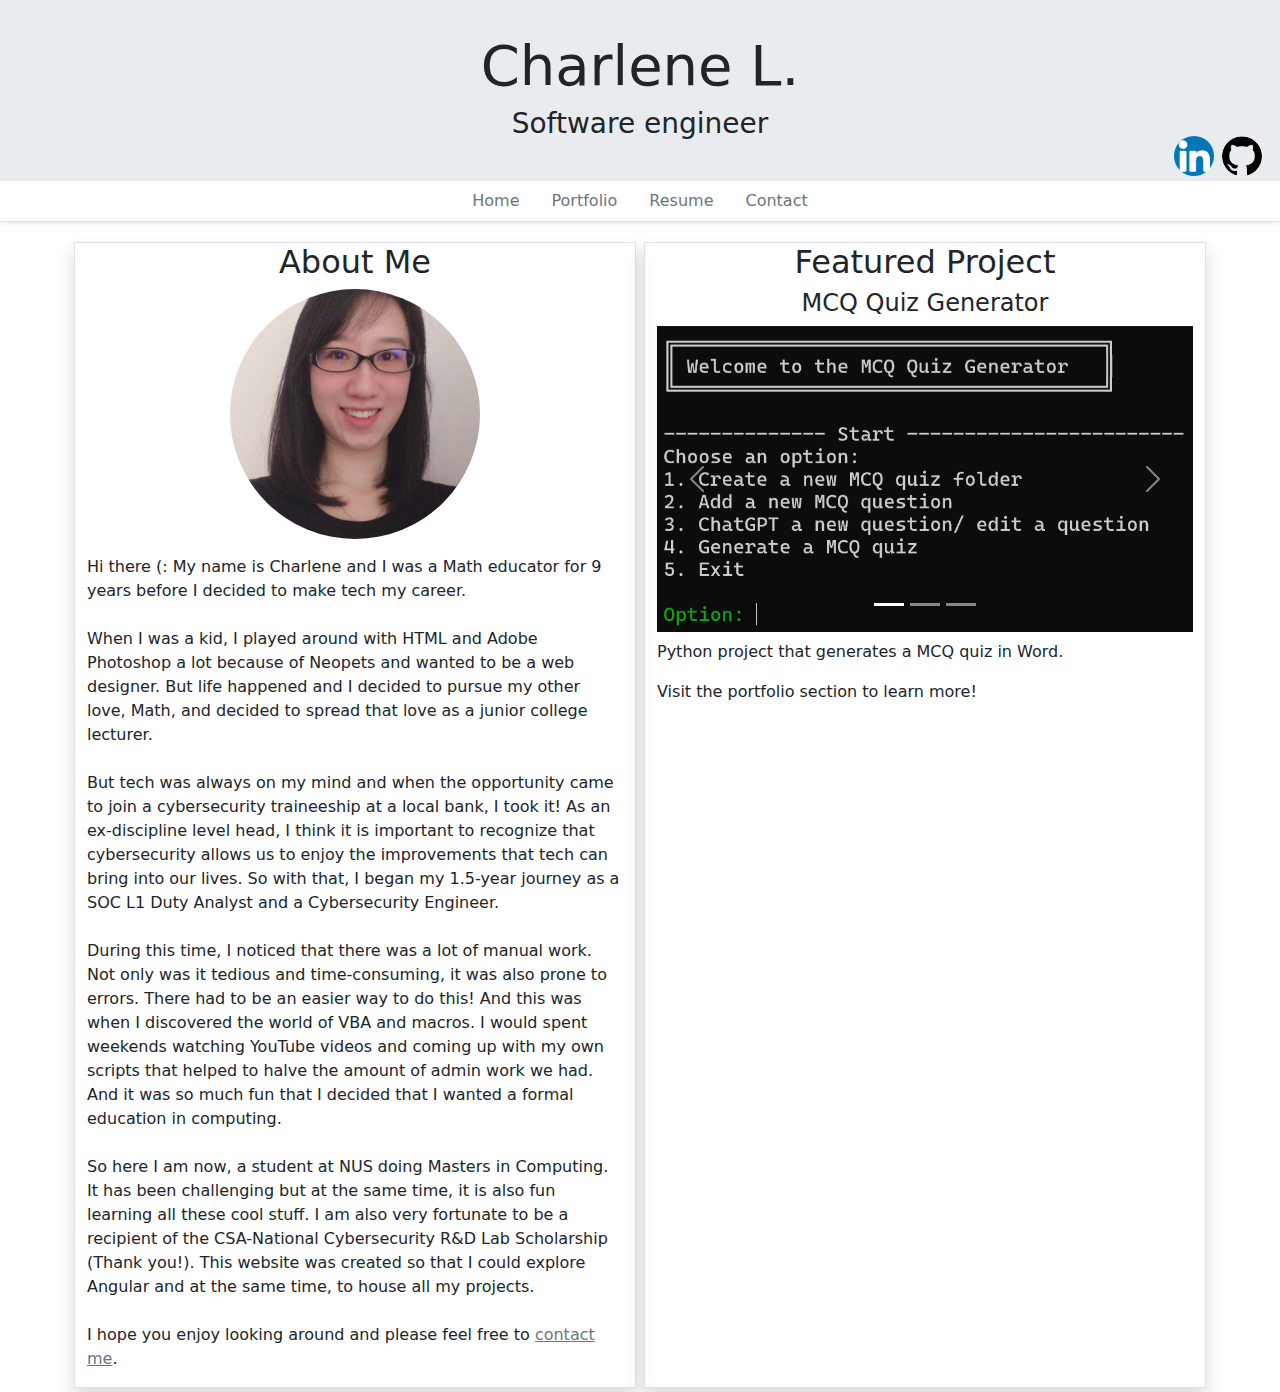
==== index.html @ 38a82f5d "Initial commit." ====
<!doctype html>
<html lang="en">
<head>
  <meta charset="utf-8">
  <title>AngularPortfolioWebsite2</title>
  <base href="/">
  <meta name="viewport" content="width=device-width, initial-scale=1">
  <link rel="icon" type="image/x-icon" href="favicon.ico">
<link rel="stylesheet" href="styles-TVQGSK22.css"></head>
<body>
  <app-root></app-root>
<script src="polyfills-SCHOHYNV.js" type="module"></script><script src="main-KA57K7JX.js" type="module"></script></body>
</html>
---- styles-TVQGSK22.css ----
@charset "UTF-8";.bs-datepicker{display:flex;align-items:stretch;flex-flow:row wrap;background:#fff;box-shadow:0 0 10px #aaa;position:relative;z-index:1}.bs-datepicker:after{clear:both;content:"";display:block}.bs-datepicker bs-day-picker{float:left}.bs-datepicker button:hover,.bs-datepicker button:focus,.bs-datepicker button:active,.bs-datepicker input:hover,.bs-datepicker input:focus,.bs-datepicker input:active,.bs-datepicker-btns button:hover,.bs-datepicker-btns button:focus,.bs-datepicker-btns button:active,.bs-datepicker-predefined-btns button:active,.bs-datepicker-predefined-btns button:focus{outline:none}.bs-datepicker-head{min-width:270px;height:50px;padding:10px;border-radius:3px 3px 0 0;text-align:justify}.bs-datepicker-head:after{content:"";display:inline-block;vertical-align:top;width:100%}.bs-datepicker-head button{display:inline-block;vertical-align:top;padding:0;height:30px;line-height:30px;border:0;background:transparent;text-align:center;cursor:pointer;color:#fff;transition:.3s}.bs-datepicker-head button[disabled],.bs-datepicker-head button[disabled]:hover,.bs-datepicker-head button[disabled]:active{background:#dddddd4d;color:#f5f5f5;cursor:not-allowed}.bs-datepicker-head button.previous span{transform:translate(-1px,-1px)}.bs-datepicker-head button.next span{transform:translate(1px,-1px)}.bs-datepicker-head button.next,.bs-datepicker-head button.previous{border-radius:50%;width:30px;height:30px}.bs-datepicker-head button.next span,.bs-datepicker-head button.previous span{font-size:28px;line-height:1;display:inline-block;position:relative;height:100%;width:100%;border-radius:50%}.bs-datepicker-head button.current{border-radius:15px;max-width:155px;padding:0 13px}.bs-datepicker-head button:hover{background-color:#0000001a}.bs-datepicker-head button:active{background-color:#0003}.bs-datepicker-body{padding:10px;border-radius:0 0 3px 3px;min-height:232px;min-width:278px;border:1px solid #e9edf0}.bs-datepicker-body .days.weeks{position:relative;z-index:1}.bs-datepicker-body table{width:100%;border-collapse:separate;border-spacing:0}.bs-datepicker-body table th{font-size:13px;color:#9aaec1;font-weight:400;text-align:center}.bs-datepicker-body table td{color:#54708b;text-align:center;position:relative;padding:0}.bs-datepicker-body table td span{display:block;margin:0 auto;font-size:13px;border-radius:50%;-moz-user-select:none;-webkit-user-select:none;-ms-user-select:none}.bs-datepicker-body table td:not(.disabled):not(.week) span:not(.disabled):not(.is-other-month){cursor:pointer}.bs-datepicker-body table td.is-highlighted:not(.disabled):not(.selected) span,.bs-datepicker-body table td span.is-highlighted:not(.disabled):not(.selected){background-color:#e9edf0;transition:0s}.bs-datepicker-body table td.is-active-other-month:not(.disabled):not(.selected) span,.bs-datepicker-body table td span.is-active-other-month:not(.disabled):not(.selected){background-color:#e9edf0;transition:0s;cursor:pointer}.bs-datepicker-body table td span.disabled,.bs-datepicker-body table td.disabled span{color:#9aaec1}.bs-datepicker-body table td span.selected,.bs-datepicker-body table td.selected span{color:#fff}.bs-datepicker-body table td span.selected.disabled,.bs-datepicker-body table td.selected.disabled span{opacity:.3}.bs-datepicker-body table td span.is-other-month,.bs-datepicker-body table td.is-other-month span{color:#00000040}.bs-datepicker-body table td.active{position:relative}.bs-datepicker-body table td.active.select-start:before{left:35%}.bs-datepicker-body table td.active.select-end:before{left:-85%}.bs-datepicker-body table td span.active.select-start:after,.bs-datepicker-body table td span.active.select-end:after,.bs-datepicker-body table td.active.select-start span:after,.bs-datepicker-body table td.active.select-end span:after{content:"";display:block;position:absolute;z-index:-1;width:100%;height:100%;transition:.3s;top:0;border-radius:50%}.bs-datepicker-body table td:before,.bs-datepicker-body table td span:before{content:"";display:block;position:absolute;z-index:-1;inset:6px -2px 6px -3px;box-sizing:content-box;background:transparent}.bs-datepicker-body table td.active.select-start+td.active:before{left:-20%}.bs-datepicker-body table td:last-child.active:before{border-radius:0 3px 3px 0;width:125%;left:-25%}.bs-datepicker-body table td span[class*=select-],.bs-datepicker-body table td[class*=select-] span{border-radius:50%;color:#fff}.bs-datepicker-body table.days td.active:not(.select-start):not(.disabled):before,.bs-datepicker-body table.days td.in-range:not(.select-start):not(.disabled):before,.bs-datepicker-body table.days span.active:not(.select-start):not(.disabled):before,.bs-datepicker-body table.days span.in-range:not(.select-start):not(.disabled):before{background:#e9edf0}.bs-datepicker-body table.days span{width:32px;height:32px;line-height:32px}.bs-datepicker-body table.days span.select-start{z-index:2}.bs-datepicker-body table.days span.is-highlighted.in-range:before{right:3px;left:0}.bs-datepicker-body table.days span.in-range.select-end:before{right:4px;left:0}.bs-datepicker-body table.days td.select-start+td.select-end:before,.bs-datepicker-body table.days td.select-start+td.is-highlighted:before,.bs-datepicker-body table.days td.active+td.is-highlighted:before,.bs-datepicker-body table.days td.active+td.select-end:before,.bs-datepicker-body table.days td.in-range+td.is-highlighted:before,.bs-datepicker-body table.days td.in-range+td.select-end:before{background:#e9edf0;width:100%}.bs-datepicker-body table.weeks tr td:nth-child(2).active:before{border-radius:3px 0 0 3px;left:0;width:100%}.bs-datepicker-body table:not(.weeks) tr td:first-child:before{border-radius:3px 0 0 3px}.bs-datepicker-body table.years td span{width:46px;height:46px;line-height:45px;margin:0 auto}.bs-datepicker-body table.years tr:not(:last-child) td span{margin-bottom:8px}.bs-datepicker-body table.months td{height:52px}.bs-datepicker-body table.months td span{padding:6px;border-radius:15px}.bs-datepicker .current-timedate{color:#54708b;font-size:15px;text-align:center;height:30px;line-height:30px;border-radius:20px;border:1px solid #e9edf0;margin-bottom:10px;cursor:pointer;text-transform:uppercase;-moz-user-select:none;-webkit-user-select:none;-ms-user-select:none}.bs-datepicker .current-timedate span:not(:empty):before{content:"";width:15px;height:16px;display:inline-block;margin-right:4px;vertical-align:text-bottom;background:url([data-uri])}.bs-datepicker-multiple{border-radius:4px 0 0 4px}.bs-datepicker-multiple+.bs-datepicker-multiple{margin-left:10px}.bs-datepicker-multiple .bs-datepicker{box-shadow:none;position:relative}.bs-datepicker-multiple .bs-datepicker:not(:last-child){padding-right:10px}.bs-datepicker-multiple .bs-datepicker+.bs-datepicker:after{content:"";display:block;width:14px;height:10px;background:url([data-uri]);position:absolute;top:25px;left:-8px}.bs-datepicker-multiple .bs-datepicker .left{float:left}.bs-datepicker-multiple .bs-datepicker .right{float:right}.bs-datepicker-container{padding:15px}.bs-datepicker .bs-media-container{display:flex}@media (max-width: 768px){.bs-datepicker .bs-media-container{flex-direction:column}}.bs-datepicker .bs-timepicker-in-datepicker-container{display:flex;justify-content:space-around}.bs-datepicker-custom-range{padding:15px;background:#eee}.bs-datepicker-predefined-btns button{width:100%;display:block;height:30px;background-color:#9aaec1;border-radius:4px;color:#fff;border:0;margin-bottom:10px;padding:0 18px;text-align:left;transition:.3s}.bs-datepicker-predefined-btns button:hover{background-color:#54708b}.bs-datepicker-buttons{display:flex;flex-flow:row wrap;justify-content:flex-end;padding-top:10px;border-top:1px solid #e9edf0}.bs-datepicker-buttons .btn-default{margin-left:10px}.bs-datepicker-buttons .btn-today-wrapper{display:flex;flex-flow:row wrap}.bs-datepicker-buttons .clear-right,.bs-datepicker-buttons .today-right{flex-grow:0}.bs-datepicker-buttons .clear-left,.bs-datepicker-buttons .today-left{flex-grow:1}.bs-datepicker-buttons .clear-center,.bs-datepicker-buttons .today-center{flex-grow:.5}.bs-timepicker-container{padding:10px 0}.bs-timepicker-label{color:#54708b;margin-bottom:10px}.bs-timepicker-controls{display:inline-block;vertical-align:top;margin-right:10px}.bs-timepicker-controls button{width:20px;height:20px;border-radius:50%;border:0;background-color:#e9edf0;color:#54708b;font-size:16px;font-weight:700;vertical-align:middle;line-height:0;padding:0;transition:.3s}.bs-timepicker-controls button:hover{background-color:#d5dadd}.bs-timepicker-controls input{width:35px;height:25px;border-radius:13px;text-align:center;border:1px solid #e9edf0}.bs-timepicker .switch-time-format{text-transform:uppercase;min-width:54px;height:25px;border-radius:20px;border:1px solid #e9edf0;background:#fff;color:#54708b;font-size:13px}.bs-timepicker .switch-time-format img{vertical-align:initial;margin-left:4px}bs-datepicker-container,bs-daterangepicker-container{z-index:1080}@media (max-width: 768px){.bs-datepicker{width:min-content;justify-content:center}.bs-datepicker-multiple{display:flex}.bs-datepicker-multiple+.bs-datepicker-multiple{margin-top:10px;margin-left:0}}.theme-default .bs-datepicker-head{background-color:#777}.theme-default .btn-today-wrapper .btn-success,.theme-default .btn-clear-wrapper .btn-success{background-color:#777;border-color:#777}.theme-default .btn-today-wrapper .btn-success:not(:disabled):not(.disabled):active:focus,.theme-default .btn-clear-wrapper .btn-success:not(:disabled):not(.disabled):active:focus{box-shadow:none}.theme-default .btn-today-wrapper .btn-success:focus,.theme-default .btn-clear-wrapper .btn-success:focus{box-shadow:none}.theme-default .btn-today-wrapper .btn-success:not(:disabled):not(.disabled):active,.theme-default .btn-clear-wrapper .btn-success:not(:disabled):not(.disabled):active{background-color:#616161;border-color:#616161}.theme-default .btn-today-wrapper .btn-success:hover,.theme-default .btn-clear-wrapper .btn-success:hover{background-color:#6f6e6e;border-color:#6f6e6e}.theme-default .bs-datepicker-predefined-btns button.selected{background-color:#777}.theme-default .bs-datepicker-body table td span.selected,.theme-default .bs-datepicker-body table td.selected span,.theme-default .bs-datepicker-body table td span[class*=select-]:after,.theme-default .bs-datepicker-body table td[class*=select-] span:after{background-color:#777}.theme-default .bs-datepicker-body table td.week span{color:#777}.theme-default .bs-datepicker-body table td.active-week span:hover{cursor:pointer;background-color:#777;color:#fff;opacity:.5;transition:0s}.theme-green .bs-datepicker-head{background-color:#5cb85c}.theme-green .btn-today-wrapper .btn-success,.theme-green .btn-clear-wrapper .btn-success{background-color:#5cb85c;border-color:#5cb85c}.theme-green .btn-today-wrapper .btn-success:not(:disabled):not(.disabled):active:focus,.theme-green .btn-clear-wrapper .btn-success:not(:disabled):not(.disabled):active:focus{box-shadow:none}.theme-green .btn-today-wrapper .btn-success:focus,.theme-green .btn-clear-wrapper .btn-success:focus{box-shadow:none}.theme-green .btn-today-wrapper .btn-success:not(:disabled):not(.disabled):active,.theme-green .btn-clear-wrapper .btn-success:not(:disabled):not(.disabled):active{background-color:#1e7e34;border-color:#1e7e34}.theme-green .btn-today-wrapper .btn-success:hover,.theme-green .btn-clear-wrapper .btn-success:hover{background-color:#218838;border-color:#218838}.theme-green .bs-datepicker-predefined-btns button.selected{background-color:#5cb85c}.theme-green .bs-datepicker-body table td span.selected,.theme-green .bs-datepicker-body table td.selected span,.theme-green .bs-datepicker-body table td span[class*=select-]:after,.theme-green .bs-datepicker-body table td[class*=select-] span:after{background-color:#5cb85c}.theme-green .bs-datepicker-body table td.week span{color:#5cb85c}.theme-green .bs-datepicker-body table td.active-week span:hover{cursor:pointer;background-color:#5cb85c;color:#fff;opacity:.5;transition:0s}.theme-blue .bs-datepicker-head{background-color:#5bc0de}.theme-blue .btn-today-wrapper .btn-success,.theme-blue .btn-clear-wrapper .btn-success{background-color:#5bc0de;border-color:#5bc0de}.theme-blue .btn-today-wrapper .btn-success:not(:disabled):not(.disabled):active:focus,.theme-blue .btn-clear-wrapper .btn-success:not(:disabled):not(.disabled):active:focus{box-shadow:none}.theme-blue .btn-today-wrapper .btn-success:focus,.theme-blue .btn-clear-wrapper .btn-success:focus{box-shadow:none}.theme-blue .btn-today-wrapper .btn-success:not(:disabled):not(.disabled):active,.theme-blue .btn-clear-wrapper .btn-success:not(:disabled):not(.disabled):active{background-color:#2aa8cd;border-color:#2aa8cd}.theme-blue .btn-today-wrapper .btn-success:hover,.theme-blue .btn-clear-wrapper .btn-success:hover{background-color:#3ab3d7;border-color:#3ab3d7}.theme-blue .bs-datepicker-predefined-btns button.selected{background-color:#5bc0de}.theme-blue .bs-datepicker-body table td span.selected,.theme-blue .bs-datepicker-body table td.selected span,.theme-blue .bs-datepicker-body table td span[class*=select-]:after,.theme-blue .bs-datepicker-body table td[class*=select-] span:after{background-color:#5bc0de}.theme-blue .bs-datepicker-body table td.week span{color:#5bc0de}.theme-blue .bs-datepicker-body table td.active-week span:hover{cursor:pointer;background-color:#5bc0de;color:#fff;opacity:.5;transition:0s}.theme-dark-blue .bs-datepicker-head{background-color:#337ab7}.theme-dark-blue .btn-today-wrapper .btn-success,.theme-dark-blue .btn-clear-wrapper .btn-success{background-color:#337ab7;border-color:#337ab7}.theme-dark-blue .btn-today-wrapper .btn-success:not(:disabled):not(.disabled):active:focus,.theme-dark-blue .btn-clear-wrapper .btn-success:not(:disabled):not(.disabled):active:focus{box-shadow:none}.theme-dark-blue .btn-today-wrapper .btn-success:focus,.theme-dark-blue .btn-clear-wrapper .btn-success:focus{box-shadow:none}.theme-dark-blue .btn-today-wrapper .btn-success:not(:disabled):not(.disabled):active,.theme-dark-blue .btn-clear-wrapper .btn-success:not(:disabled):not(.disabled):active{background-color:#266498;border-color:#266498}.theme-dark-blue .btn-today-wrapper .btn-success:hover,.theme-dark-blue .btn-clear-wrapper .btn-success:hover{background-color:#2c6fa9;border-color:#2c6fa9}.theme-dark-blue .bs-datepicker-predefined-btns button.selected{background-color:#337ab7}.theme-dark-blue .bs-datepicker-body table td span.selected,.theme-dark-blue .bs-datepicker-body table td.selected span,.theme-dark-blue .bs-datepicker-body table td span[class*=select-]:after,.theme-dark-blue .bs-datepicker-body table td[class*=select-] span:after{background-color:#337ab7}.theme-dark-blue .bs-datepicker-body table td.week span{color:#337ab7}.theme-dark-blue .bs-datepicker-body table td.active-week span:hover{cursor:pointer;background-color:#337ab7;color:#fff;opacity:.5;transition:0s}.theme-red .bs-datepicker-head{background-color:#d9534f}.theme-red .btn-today-wrapper .btn-success,.theme-red .btn-clear-wrapper .btn-success{background-color:#d9534f;border-color:#d9534f}.theme-red .btn-today-wrapper .btn-success:not(:disabled):not(.disabled):active:focus,.theme-red .btn-clear-wrapper .btn-success:not(:disabled):not(.disabled):active:focus{box-shadow:none}.theme-red .btn-today-wrapper .btn-success:focus,.theme-red .btn-clear-wrapper .btn-success:focus{box-shadow:none}.theme-red .btn-today-wrapper .btn-success:not(:disabled):not(.disabled):active,.theme-red .btn-clear-wrapper .btn-success:not(:disabled):not(.disabled):active{background-color:#d23531;border-color:#d23531}.theme-red .btn-today-wrapper .btn-success:hover,.theme-red .btn-clear-wrapper .btn-success:hover{background-color:#e33732;border-color:#e33732}.theme-red .bs-datepicker-predefined-btns button.selected{background-color:#d9534f}.theme-red .bs-datepicker-body table td span.selected,.theme-red .bs-datepicker-body table td.selected span,.theme-red .bs-datepicker-body table td span[class*=select-]:after,.theme-red .bs-datepicker-body table td[class*=select-] span:after{background-color:#d9534f}.theme-red .bs-datepicker-body table td.week span{color:#d9534f}.theme-red .bs-datepicker-body table td.active-week span:hover{cursor:pointer;background-color:#d9534f;color:#fff;opacity:.5;transition:0s}.theme-orange .bs-datepicker-head{background-color:#f0ad4e}.theme-orange .btn-today-wrapper .btn-success,.theme-orange .btn-clear-wrapper .btn-success{background-color:#f0ad4e;border-color:#f0ad4e}.theme-orange .btn-today-wrapper .btn-success:not(:disabled):not(.disabled):active:focus,.theme-orange .btn-clear-wrapper .btn-success:not(:disabled):not(.disabled):active:focus{box-shadow:none}.theme-orange .btn-today-wrapper .btn-success:focus,.theme-orange .btn-clear-wrapper .btn-success:focus{box-shadow:none}.theme-orange .btn-today-wrapper .btn-success:not(:disabled):not(.disabled):active,.theme-orange .btn-clear-wrapper .btn-success:not(:disabled):not(.disabled):active{background-color:#ed9c29;border-color:#ed9c29}.theme-orange .btn-today-wrapper .btn-success:hover,.theme-orange .btn-clear-wrapper .btn-success:hover{background-color:#ffac35;border-color:#ffac35}.theme-orange .bs-datepicker-predefined-btns button.selected{background-color:#f0ad4e}.theme-orange .bs-datepicker-body table td span.selected,.theme-orange .bs-datepicker-body table td.selected span,.theme-orange .bs-datepicker-body table td span[class*=select-]:after,.theme-orange .bs-datepicker-body table td[class*=select-] span:after{background-color:#f0ad4e}.theme-orange .bs-datepicker-body table td.week span{color:#f0ad4e}.theme-orange .bs-datepicker-body table td.active-week span:hover{cursor:pointer;background-color:#f0ad4e;color:#fff;opacity:.5;transition:0s}:root,[data-bs-theme=light]{--bs-blue:#0d6efd;--bs-indigo:#6610f2;--bs-purple:#6f42c1;--bs-pink:#d63384;--bs-red:#dc3545;--bs-orange:#fd7e14;--bs-yellow:#ffc107;--bs-green:#198754;--bs-teal:#20c997;--bs-cyan:#0dcaf0;--bs-black:#000;--bs-white:#fff;--bs-gray:#6c757d;--bs-gray-dark:#343a40;--bs-gray-100:#f8f9fa;--bs-gray-200:#e9ecef;--bs-gray-300:#dee2e6;--bs-gray-400:#ced4da;--bs-gray-500:#adb5bd;--bs-gray-600:#6c757d;--bs-gray-700:#495057;--bs-gray-800:#343a40;--bs-gray-900:#212529;--bs-primary:#0d6efd;--bs-secondary:#6c757d;--bs-success:#198754;--bs-info:#0dcaf0;--bs-warning:#ffc107;--bs-danger:#dc3545;--bs-light:#f8f9fa;--bs-dark:#212529;--bs-primary-rgb:13,110,253;--bs-secondary-rgb:108,117,125;--bs-success-rgb:25,135,84;--bs-info-rgb:13,202,240;--bs-warning-rgb:255,193,7;--bs-danger-rgb:220,53,69;--bs-light-rgb:248,249,250;--bs-dark-rgb:33,37,41;--bs-primary-text-emphasis:#052c65;--bs-secondary-text-emphasis:#2b2f32;--bs-success-text-emphasis:#0a3622;--bs-info-text-emphasis:#055160;--bs-warning-text-emphasis:#664d03;--bs-danger-text-emphasis:#58151c;--bs-light-text-emphasis:#495057;--bs-dark-text-emphasis:#495057;--bs-primary-bg-subtle:#cfe2ff;--bs-secondary-bg-subtle:#e2e3e5;--bs-success-bg-subtle:#d1e7dd;--bs-info-bg-subtle:#cff4fc;--bs-warning-bg-subtle:#fff3cd;--bs-danger-bg-subtle:#f8d7da;--bs-light-bg-subtle:#fcfcfd;--bs-dark-bg-subtle:#ced4da;--bs-primary-border-subtle:#9ec5fe;--bs-secondary-border-subtle:#c4c8cb;--bs-success-border-subtle:#a3cfbb;--bs-info-border-subtle:#9eeaf9;--bs-warning-border-subtle:#ffe69c;--bs-danger-border-subtle:#f1aeb5;--bs-light-border-subtle:#e9ecef;--bs-dark-border-subtle:#adb5bd;--bs-white-rgb:255,255,255;--bs-black-rgb:0,0,0;--bs-font-sans-serif:system-ui,-apple-system,"Segoe UI",Roboto,"Helvetica Neue","Noto Sans","Liberation Sans",Arial,sans-serif,"Apple Color Emoji","Segoe UI Emoji","Segoe UI Symbol","Noto Color Emoji";--bs-font-monospace:SFMono-Regular,Menlo,Monaco,Consolas,"Liberation Mono","Courier New",monospace;--bs-gradient:linear-gradient(180deg, rgba(255, 255, 255, .15), rgba(255, 255, 255, 0));--bs-body-font-family:var(--bs-font-sans-serif);--bs-body-font-size:1rem;--bs-body-font-weight:400;--bs-body-line-height:1.5;--bs-body-color:#212529;--bs-body-color-rgb:33,37,41;--bs-body-bg:#fff;--bs-body-bg-rgb:255,255,255;--bs-emphasis-color:#000;--bs-emphasis-color-rgb:0,0,0;--bs-secondary-color:rgba(33, 37, 41, .75);--bs-secondary-color-rgb:33,37,41;--bs-secondary-bg:#e9ecef;--bs-secondary-bg-rgb:233,236,239;--bs-tertiary-color:rgba(33, 37, 41, .5);--bs-tertiary-color-rgb:33,37,41;--bs-tertiary-bg:#f8f9fa;--bs-tertiary-bg-rgb:248,249,250;--bs-heading-color:inherit;--bs-link-color:#0d6efd;--bs-link-color-rgb:13,110,253;--bs-link-decoration:underline;--bs-link-hover-color:#0a58ca;--bs-link-hover-color-rgb:10,88,202;--bs-code-color:#d63384;--bs-highlight-color:#212529;--bs-highlight-bg:#fff3cd;--bs-border-width:1px;--bs-border-style:solid;--bs-border-color:#dee2e6;--bs-border-color-translucent:rgba(0, 0, 0, .175);--bs-border-radius:.375rem;--bs-border-radius-sm:.25rem;--bs-border-radius-lg:.5rem;--bs-border-radius-xl:1rem;--bs-border-radius-xxl:2rem;--bs-border-radius-2xl:var(--bs-border-radius-xxl);--bs-border-radius-pill:50rem;--bs-box-shadow:0 .5rem 1rem rgba(0, 0, 0, .15);--bs-box-shadow-sm:0 .125rem .25rem rgba(0, 0, 0, .075);--bs-box-shadow-lg:0 1rem 3rem rgba(0, 0, 0, .175);--bs-box-shadow-inset:inset 0 1px 2px rgba(0, 0, 0, .075);--bs-focus-ring-width:.25rem;--bs-focus-ring-opacity:.25;--bs-focus-ring-color:rgba(13, 110, 253, .25);--bs-form-valid-color:#198754;--bs-form-valid-border-color:#198754;--bs-form-invalid-color:#dc3545;--bs-form-invalid-border-color:#dc3545}[data-bs-theme=dark]{color-scheme:dark;--bs-body-color:#dee2e6;--bs-body-color-rgb:222,226,230;--bs-body-bg:#212529;--bs-body-bg-rgb:33,37,41;--bs-emphasis-color:#fff;--bs-emphasis-color-rgb:255,255,255;--bs-secondary-color:rgba(222, 226, 230, .75);--bs-secondary-color-rgb:222,226,230;--bs-secondary-bg:#343a40;--bs-secondary-bg-rgb:52,58,64;--bs-tertiary-color:rgba(222, 226, 230, .5);--bs-tertiary-color-rgb:222,226,230;--bs-tertiary-bg:#2b3035;--bs-tertiary-bg-rgb:43,48,53;--bs-primary-text-emphasis:#6ea8fe;--bs-secondary-text-emphasis:#a7acb1;--bs-success-text-emphasis:#75b798;--bs-info-text-emphasis:#6edff6;--bs-warning-text-emphasis:#ffda6a;--bs-danger-text-emphasis:#ea868f;--bs-light-text-emphasis:#f8f9fa;--bs-dark-text-emphasis:#dee2e6;--bs-primary-bg-subtle:#031633;--bs-secondary-bg-subtle:#161719;--bs-success-bg-subtle:#051b11;--bs-info-bg-subtle:#032830;--bs-warning-bg-subtle:#332701;--bs-danger-bg-subtle:#2c0b0e;--bs-light-bg-subtle:#343a40;--bs-dark-bg-subtle:#1a1d20;--bs-primary-border-subtle:#084298;--bs-secondary-border-subtle:#41464b;--bs-success-border-subtle:#0f5132;--bs-info-border-subtle:#087990;--bs-warning-border-subtle:#997404;--bs-danger-border-subtle:#842029;--bs-light-border-subtle:#495057;--bs-dark-border-subtle:#343a40;--bs-heading-color:inherit;--bs-link-color:#6ea8fe;--bs-link-hover-color:#8bb9fe;--bs-link-color-rgb:110,168,254;--bs-link-hover-color-rgb:139,185,254;--bs-code-color:#e685b5;--bs-highlight-color:#dee2e6;--bs-highlight-bg:#664d03;--bs-border-color:#495057;--bs-border-color-translucent:rgba(255, 255, 255, .15);--bs-form-valid-color:#75b798;--bs-form-valid-border-color:#75b798;--bs-form-invalid-color:#ea868f;--bs-form-invalid-border-color:#ea868f}*,:after,:before{box-sizing:border-box}@media (prefers-reduced-motion:no-preference){:root{scroll-behavior:smooth}}body{margin:0;font-family:var(--bs-body-font-family);font-size:var(--bs-body-font-size);font-weight:var(--bs-body-font-weight);line-height:var(--bs-body-line-height);color:var(--bs-body-color);text-align:var(--bs-body-text-align);background-color:var(--bs-body-bg);-webkit-text-size-adjust:100%;-webkit-tap-highlight-color:transparent}hr{margin:1rem 0;color:inherit;border:0;border-top:var(--bs-border-width) solid;opacity:.25}.h1,.h2,.h3,.h4,.h5,.h6,h1,h2,h3,h4,h5,h6{margin-top:0;margin-bottom:.5rem;font-weight:500;line-height:1.2;color:var(--bs-heading-color)}.h1,h1{font-size:calc(1.375rem + 1.5vw)}@media (min-width:1200px){.h1,h1{font-size:2.5rem}}.h2,h2{font-size:calc(1.325rem + .9vw)}@media (min-width:1200px){.h2,h2{font-size:2rem}}.h3,h3{font-size:calc(1.3rem + .6vw)}@media (min-width:1200px){.h3,h3{font-size:1.75rem}}.h4,h4{font-size:calc(1.275rem + .3vw)}@media (min-width:1200px){.h4,h4{font-size:1.5rem}}.h5,h5{font-size:1.25rem}.h6,h6{font-size:1rem}p{margin-top:0;margin-bottom:1rem}abbr[title]{-webkit-text-decoration:underline dotted;text-decoration:underline dotted;cursor:help;-webkit-text-decoration-skip-ink:none;text-decoration-skip-ink:none}address{margin-bottom:1rem;font-style:normal;line-height:inherit}ol,ul{padding-left:2rem}dl,ol,ul{margin-top:0;margin-bottom:1rem}ol ol,ol ul,ul ol,ul ul{margin-bottom:0}dt{font-weight:700}dd{margin-bottom:.5rem;margin-left:0}blockquote{margin:0 0 1rem}b,strong{font-weight:bolder}.small,small{font-size:.875em}.mark,mark{padding:.1875em;color:var(--bs-highlight-color);background-color:var(--bs-highlight-bg)}sub,sup{position:relative;font-size:.75em;line-height:0;vertical-align:baseline}sub{bottom:-.25em}sup{top:-.5em}a{color:rgba(var(--bs-link-color-rgb),var(--bs-link-opacity,1));text-decoration:underline}a:hover{--bs-link-color-rgb:var(--bs-link-hover-color-rgb)}a:not([href]):not([class]),a:not([href]):not([class]):hover{color:inherit;text-decoration:none}code,kbd,pre,samp{font-family:var(--bs-font-monospace);font-size:1em}pre{display:block;margin-top:0;margin-bottom:1rem;overflow:auto;font-size:.875em}pre code{font-size:inherit;color:inherit;word-break:normal}code{font-size:.875em;color:var(--bs-code-color);word-wrap:break-word}a>code{color:inherit}kbd{padding:.1875rem .375rem;font-size:.875em;color:var(--bs-body-bg);background-color:var(--bs-body-color);border-radius:.25rem}kbd kbd{padding:0;font-size:1em}figure{margin:0 0 1rem}img,svg{vertical-align:middle}table{caption-side:bottom;border-collapse:collapse}caption{padding-top:.5rem;padding-bottom:.5rem;color:var(--bs-secondary-color);text-align:left}th{text-align:inherit;text-align:-webkit-match-parent}tbody,td,tfoot,th,thead,tr{border-color:inherit;border-style:solid;border-width:0}label{display:inline-block}button{border-radius:0}button:focus:not(:focus-visible){outline:0}button,input,optgroup,select,textarea{margin:0;font-family:inherit;font-size:inherit;line-height:inherit}button,select{text-transform:none}[role=button]{cursor:pointer}select{word-wrap:normal}select:disabled{opacity:1}[list]:not([type=date]):not([type=datetime-local]):not([type=month]):not([type=week]):not([type=time])::-webkit-calendar-picker-indicator{display:none!important}[type=button],[type=reset],[type=submit],button{-webkit-appearance:button}[type=button]:not(:disabled),[type=reset]:not(:disabled),[type=submit]:not(:disabled),button:not(:disabled){cursor:pointer}::-moz-focus-inner{padding:0;border-style:none}textarea{resize:vertical}fieldset{min-width:0;padding:0;margin:0;border:0}legend{float:left;width:100%;padding:0;margin-bottom:.5rem;font-size:calc(1.275rem + .3vw);line-height:inherit}@media (min-width:1200px){legend{font-size:1.5rem}}legend+*{clear:left}::-webkit-datetime-edit-day-field,::-webkit-datetime-edit-fields-wrapper,::-webkit-datetime-edit-hour-field,::-webkit-datetime-edit-minute,::-webkit-datetime-edit-month-field,::-webkit-datetime-edit-text,::-webkit-datetime-edit-year-field{padding:0}::-webkit-inner-spin-button{height:auto}[type=search]{-webkit-appearance:textfield;outline-offset:-2px}::-webkit-search-decoration{-webkit-appearance:none}::-webkit-color-swatch-wrapper{padding:0}::-webkit-file-upload-button{font:inherit;-webkit-appearance:button}::file-selector-button{font:inherit;-webkit-appearance:button}output{display:inline-block}iframe{border:0}summary{display:list-item;cursor:pointer}progress{vertical-align:baseline}[hidden]{display:none!important}.lead{font-size:1.25rem;font-weight:300}.display-1{font-size:calc(1.625rem + 4.5vw);font-weight:300;line-height:1.2}@media (min-width:1200px){.display-1{font-size:5rem}}.display-2{font-size:calc(1.575rem + 3.9vw);font-weight:300;line-height:1.2}@media (min-width:1200px){.display-2{font-size:4.5rem}}.display-3{font-size:calc(1.525rem + 3.3vw);font-weight:300;line-height:1.2}@media (min-width:1200px){.display-3{font-size:4rem}}.display-4{font-size:calc(1.475rem + 2.7vw);font-weight:300;line-height:1.2}@media (min-width:1200px){.display-4{font-size:3.5rem}}.display-5{font-size:calc(1.425rem + 2.1vw);font-weight:300;line-height:1.2}@media (min-width:1200px){.display-5{font-size:3rem}}.display-6{font-size:calc(1.375rem + 1.5vw);font-weight:300;line-height:1.2}@media (min-width:1200px){.display-6{font-size:2.5rem}}.list-unstyled,.list-inline{padding-left:0;list-style:none}.list-inline-item{display:inline-block}.list-inline-item:not(:last-child){margin-right:.5rem}.initialism{font-size:.875em;text-transform:uppercase}.blockquote{margin-bottom:1rem;font-size:1.25rem}.blockquote>:last-child{margin-bottom:0}.blockquote-footer{margin-top:-1rem;margin-bottom:1rem;font-size:.875em;color:#6c757d}.blockquote-footer:before{content:"\2014\a0"}.img-fluid{max-width:100%;height:auto}.img-thumbnail{padding:.25rem;background-color:var(--bs-body-bg);border:var(--bs-border-width) solid var(--bs-border-color);border-radius:var(--bs-border-radius);max-width:100%;height:auto}.figure{display:inline-block}.figure-img{margin-bottom:.5rem;line-height:1}.figure-caption{font-size:.875em;color:var(--bs-secondary-color)}.container,.container-fluid,.container-lg,.container-md,.container-sm,.container-xl,.container-xxl{--bs-gutter-x:1.5rem;--bs-gutter-y:0;width:100%;padding-right:calc(var(--bs-gutter-x) * .5);padding-left:calc(var(--bs-gutter-x) * .5);margin-right:auto;margin-left:auto}@media (min-width:576px){.container,.container-sm{max-width:540px}}@media (min-width:768px){.container,.container-md,.container-sm{max-width:720px}}@media (min-width:992px){.container,.container-lg,.container-md,.container-sm{max-width:960px}}@media (min-width:1200px){.container,.container-lg,.container-md,.container-sm,.container-xl{max-width:1140px}}@media (min-width:1400px){.container,.container-lg,.container-md,.container-sm,.container-xl,.container-xxl{max-width:1320px}}:root{--bs-breakpoint-xs:0;--bs-breakpoint-sm:576px;--bs-breakpoint-md:768px;--bs-breakpoint-lg:992px;--bs-breakpoint-xl:1200px;--bs-breakpoint-xxl:1400px}.row{--bs-gutter-x:1.5rem;--bs-gutter-y:0;display:flex;flex-wrap:wrap;margin-top:calc(-1 * var(--bs-gutter-y));margin-right:calc(-.5 * var(--bs-gutter-x));margin-left:calc(-.5 * var(--bs-gutter-x))}.row>*{flex-shrink:0;width:100%;max-width:100%;padding-right:calc(var(--bs-gutter-x) * .5);padding-left:calc(var(--bs-gutter-x) * .5);margin-top:var(--bs-gutter-y)}.col{flex:1 0 0%}.row-cols-auto>*{flex:0 0 auto;width:auto}.row-cols-1>*{flex:0 0 auto;width:100%}.row-cols-2>*{flex:0 0 auto;width:50%}.row-cols-3>*{flex:0 0 auto;width:33.33333333%}.row-cols-4>*{flex:0 0 auto;width:25%}.row-cols-5>*{flex:0 0 auto;width:20%}.row-cols-6>*{flex:0 0 auto;width:16.66666667%}.col-auto{flex:0 0 auto;width:auto}.col-1{flex:0 0 auto;width:8.33333333%}.col-2{flex:0 0 auto;width:16.66666667%}.col-3{flex:0 0 auto;width:25%}.col-4{flex:0 0 auto;width:33.33333333%}.col-5{flex:0 0 auto;width:41.66666667%}.col-6{flex:0 0 auto;width:50%}.col-7{flex:0 0 auto;width:58.33333333%}.col-8{flex:0 0 auto;width:66.66666667%}.col-9{flex:0 0 auto;width:75%}.col-10{flex:0 0 auto;width:83.33333333%}.col-11{flex:0 0 auto;width:91.66666667%}.col-12{flex:0 0 auto;width:100%}.offset-1{margin-left:8.33333333%}.offset-2{margin-left:16.66666667%}.offset-3{margin-left:25%}.offset-4{margin-left:33.33333333%}.offset-5{margin-left:41.66666667%}.offset-6{margin-left:50%}.offset-7{margin-left:58.33333333%}.offset-8{margin-left:66.66666667%}.offset-9{margin-left:75%}.offset-10{margin-left:83.33333333%}.offset-11{margin-left:91.66666667%}.g-0,.gx-0{--bs-gutter-x:0}.g-0,.gy-0{--bs-gutter-y:0}.g-1,.gx-1{--bs-gutter-x:.25rem}.g-1,.gy-1{--bs-gutter-y:.25rem}.g-2,.gx-2{--bs-gutter-x:.5rem}.g-2,.gy-2{--bs-gutter-y:.5rem}.g-3,.gx-3{--bs-gutter-x:1rem}.g-3,.gy-3{--bs-gutter-y:1rem}.g-4,.gx-4{--bs-gutter-x:1.5rem}.g-4,.gy-4{--bs-gutter-y:1.5rem}.g-5,.gx-5{--bs-gutter-x:3rem}.g-5,.gy-5{--bs-gutter-y:3rem}@media (min-width:576px){.col-sm{flex:1 0 0%}.row-cols-sm-auto>*{flex:0 0 auto;width:auto}.row-cols-sm-1>*{flex:0 0 auto;width:100%}.row-cols-sm-2>*{flex:0 0 auto;width:50%}.row-cols-sm-3>*{flex:0 0 auto;width:33.33333333%}.row-cols-sm-4>*{flex:0 0 auto;width:25%}.row-cols-sm-5>*{flex:0 0 auto;width:20%}.row-cols-sm-6>*{flex:0 0 auto;width:16.66666667%}.col-sm-auto{flex:0 0 auto;width:auto}.col-sm-1{flex:0 0 auto;width:8.33333333%}.col-sm-2{flex:0 0 auto;width:16.66666667%}.col-sm-3{flex:0 0 auto;width:25%}.col-sm-4{flex:0 0 auto;width:33.33333333%}.col-sm-5{flex:0 0 auto;width:41.66666667%}.col-sm-6{flex:0 0 auto;width:50%}.col-sm-7{flex:0 0 auto;width:58.33333333%}.col-sm-8{flex:0 0 auto;width:66.66666667%}.col-sm-9{flex:0 0 auto;width:75%}.col-sm-10{flex:0 0 auto;width:83.33333333%}.col-sm-11{flex:0 0 auto;width:91.66666667%}.col-sm-12{flex:0 0 auto;width:100%}.offset-sm-0{margin-left:0}.offset-sm-1{margin-left:8.33333333%}.offset-sm-2{margin-left:16.66666667%}.offset-sm-3{margin-left:25%}.offset-sm-4{margin-left:33.33333333%}.offset-sm-5{margin-left:41.66666667%}.offset-sm-6{margin-left:50%}.offset-sm-7{margin-left:58.33333333%}.offset-sm-8{margin-left:66.66666667%}.offset-sm-9{margin-left:75%}.offset-sm-10{margin-left:83.33333333%}.offset-sm-11{margin-left:91.66666667%}.g-sm-0,.gx-sm-0{--bs-gutter-x:0}.g-sm-0,.gy-sm-0{--bs-gutter-y:0}.g-sm-1,.gx-sm-1{--bs-gutter-x:.25rem}.g-sm-1,.gy-sm-1{--bs-gutter-y:.25rem}.g-sm-2,.gx-sm-2{--bs-gutter-x:.5rem}.g-sm-2,.gy-sm-2{--bs-gutter-y:.5rem}.g-sm-3,.gx-sm-3{--bs-gutter-x:1rem}.g-sm-3,.gy-sm-3{--bs-gutter-y:1rem}.g-sm-4,.gx-sm-4{--bs-gutter-x:1.5rem}.g-sm-4,.gy-sm-4{--bs-gutter-y:1.5rem}.g-sm-5,.gx-sm-5{--bs-gutter-x:3rem}.g-sm-5,.gy-sm-5{--bs-gutter-y:3rem}}@media (min-width:768px){.col-md{flex:1 0 0%}.row-cols-md-auto>*{flex:0 0 auto;width:auto}.row-cols-md-1>*{flex:0 0 auto;width:100%}.row-cols-md-2>*{flex:0 0 auto;width:50%}.row-cols-md-3>*{flex:0 0 auto;width:33.33333333%}.row-cols-md-4>*{flex:0 0 auto;width:25%}.row-cols-md-5>*{flex:0 0 auto;width:20%}.row-cols-md-6>*{flex:0 0 auto;width:16.66666667%}.col-md-auto{flex:0 0 auto;width:auto}.col-md-1{flex:0 0 auto;width:8.33333333%}.col-md-2{flex:0 0 auto;width:16.66666667%}.col-md-3{flex:0 0 auto;width:25%}.col-md-4{flex:0 0 auto;width:33.33333333%}.col-md-5{flex:0 0 auto;width:41.66666667%}.col-md-6{flex:0 0 auto;width:50%}.col-md-7{flex:0 0 auto;width:58.33333333%}.col-md-8{flex:0 0 auto;width:66.66666667%}.col-md-9{flex:0 0 auto;width:75%}.col-md-10{flex:0 0 auto;width:83.33333333%}.col-md-11{flex:0 0 auto;width:91.66666667%}.col-md-12{flex:0 0 auto;width:100%}.offset-md-0{margin-left:0}.offset-md-1{margin-left:8.33333333%}.offset-md-2{margin-left:16.66666667%}.offset-md-3{margin-left:25%}.offset-md-4{margin-left:33.33333333%}.offset-md-5{margin-left:41.66666667%}.offset-md-6{margin-left:50%}.offset-md-7{margin-left:58.33333333%}.offset-md-8{margin-left:66.66666667%}.offset-md-9{margin-left:75%}.offset-md-10{margin-left:83.33333333%}.offset-md-11{margin-left:91.66666667%}.g-md-0,.gx-md-0{--bs-gutter-x:0}.g-md-0,.gy-md-0{--bs-gutter-y:0}.g-md-1,.gx-md-1{--bs-gutter-x:.25rem}.g-md-1,.gy-md-1{--bs-gutter-y:.25rem}.g-md-2,.gx-md-2{--bs-gutter-x:.5rem}.g-md-2,.gy-md-2{--bs-gutter-y:.5rem}.g-md-3,.gx-md-3{--bs-gutter-x:1rem}.g-md-3,.gy-md-3{--bs-gutter-y:1rem}.g-md-4,.gx-md-4{--bs-gutter-x:1.5rem}.g-md-4,.gy-md-4{--bs-gutter-y:1.5rem}.g-md-5,.gx-md-5{--bs-gutter-x:3rem}.g-md-5,.gy-md-5{--bs-gutter-y:3rem}}@media (min-width:992px){.col-lg{flex:1 0 0%}.row-cols-lg-auto>*{flex:0 0 auto;width:auto}.row-cols-lg-1>*{flex:0 0 auto;width:100%}.row-cols-lg-2>*{flex:0 0 auto;width:50%}.row-cols-lg-3>*{flex:0 0 auto;width:33.33333333%}.row-cols-lg-4>*{flex:0 0 auto;width:25%}.row-cols-lg-5>*{flex:0 0 auto;width:20%}.row-cols-lg-6>*{flex:0 0 auto;width:16.66666667%}.col-lg-auto{flex:0 0 auto;width:auto}.col-lg-1{flex:0 0 auto;width:8.33333333%}.col-lg-2{flex:0 0 auto;width:16.66666667%}.col-lg-3{flex:0 0 auto;width:25%}.col-lg-4{flex:0 0 auto;width:33.33333333%}.col-lg-5{flex:0 0 auto;width:41.66666667%}.col-lg-6{flex:0 0 auto;width:50%}.col-lg-7{flex:0 0 auto;width:58.33333333%}.col-lg-8{flex:0 0 auto;width:66.66666667%}.col-lg-9{flex:0 0 auto;width:75%}.col-lg-10{flex:0 0 auto;width:83.33333333%}.col-lg-11{flex:0 0 auto;width:91.66666667%}.col-lg-12{flex:0 0 auto;width:100%}.offset-lg-0{margin-left:0}.offset-lg-1{margin-left:8.33333333%}.offset-lg-2{margin-left:16.66666667%}.offset-lg-3{margin-left:25%}.offset-lg-4{margin-left:33.33333333%}.offset-lg-5{margin-left:41.66666667%}.offset-lg-6{margin-left:50%}.offset-lg-7{margin-left:58.33333333%}.offset-lg-8{margin-left:66.66666667%}.offset-lg-9{margin-left:75%}.offset-lg-10{margin-left:83.33333333%}.offset-lg-11{margin-left:91.66666667%}.g-lg-0,.gx-lg-0{--bs-gutter-x:0}.g-lg-0,.gy-lg-0{--bs-gutter-y:0}.g-lg-1,.gx-lg-1{--bs-gutter-x:.25rem}.g-lg-1,.gy-lg-1{--bs-gutter-y:.25rem}.g-lg-2,.gx-lg-2{--bs-gutter-x:.5rem}.g-lg-2,.gy-lg-2{--bs-gutter-y:.5rem}.g-lg-3,.gx-lg-3{--bs-gutter-x:1rem}.g-lg-3,.gy-lg-3{--bs-gutter-y:1rem}.g-lg-4,.gx-lg-4{--bs-gutter-x:1.5rem}.g-lg-4,.gy-lg-4{--bs-gutter-y:1.5rem}.g-lg-5,.gx-lg-5{--bs-gutter-x:3rem}.g-lg-5,.gy-lg-5{--bs-gutter-y:3rem}}@media (min-width:1200px){.col-xl{flex:1 0 0%}.row-cols-xl-auto>*{flex:0 0 auto;width:auto}.row-cols-xl-1>*{flex:0 0 auto;width:100%}.row-cols-xl-2>*{flex:0 0 auto;width:50%}.row-cols-xl-3>*{flex:0 0 auto;width:33.33333333%}.row-cols-xl-4>*{flex:0 0 auto;width:25%}.row-cols-xl-5>*{flex:0 0 auto;width:20%}.row-cols-xl-6>*{flex:0 0 auto;width:16.66666667%}.col-xl-auto{flex:0 0 auto;width:auto}.col-xl-1{flex:0 0 auto;width:8.33333333%}.col-xl-2{flex:0 0 auto;width:16.66666667%}.col-xl-3{flex:0 0 auto;width:25%}.col-xl-4{flex:0 0 auto;width:33.33333333%}.col-xl-5{flex:0 0 auto;width:41.66666667%}.col-xl-6{flex:0 0 auto;width:50%}.col-xl-7{flex:0 0 auto;width:58.33333333%}.col-xl-8{flex:0 0 auto;width:66.66666667%}.col-xl-9{flex:0 0 auto;width:75%}.col-xl-10{flex:0 0 auto;width:83.33333333%}.col-xl-11{flex:0 0 auto;width:91.66666667%}.col-xl-12{flex:0 0 auto;width:100%}.offset-xl-0{margin-left:0}.offset-xl-1{margin-left:8.33333333%}.offset-xl-2{margin-left:16.66666667%}.offset-xl-3{margin-left:25%}.offset-xl-4{margin-left:33.33333333%}.offset-xl-5{margin-left:41.66666667%}.offset-xl-6{margin-left:50%}.offset-xl-7{margin-left:58.33333333%}.offset-xl-8{margin-left:66.66666667%}.offset-xl-9{margin-left:75%}.offset-xl-10{margin-left:83.33333333%}.offset-xl-11{margin-left:91.66666667%}.g-xl-0,.gx-xl-0{--bs-gutter-x:0}.g-xl-0,.gy-xl-0{--bs-gutter-y:0}.g-xl-1,.gx-xl-1{--bs-gutter-x:.25rem}.g-xl-1,.gy-xl-1{--bs-gutter-y:.25rem}.g-xl-2,.gx-xl-2{--bs-gutter-x:.5rem}.g-xl-2,.gy-xl-2{--bs-gutter-y:.5rem}.g-xl-3,.gx-xl-3{--bs-gutter-x:1rem}.g-xl-3,.gy-xl-3{--bs-gutter-y:1rem}.g-xl-4,.gx-xl-4{--bs-gutter-x:1.5rem}.g-xl-4,.gy-xl-4{--bs-gutter-y:1.5rem}.g-xl-5,.gx-xl-5{--bs-gutter-x:3rem}.g-xl-5,.gy-xl-5{--bs-gutter-y:3rem}}@media (min-width:1400px){.col-xxl{flex:1 0 0%}.row-cols-xxl-auto>*{flex:0 0 auto;width:auto}.row-cols-xxl-1>*{flex:0 0 auto;width:100%}.row-cols-xxl-2>*{flex:0 0 auto;width:50%}.row-cols-xxl-3>*{flex:0 0 auto;width:33.33333333%}.row-cols-xxl-4>*{flex:0 0 auto;width:25%}.row-cols-xxl-5>*{flex:0 0 auto;width:20%}.row-cols-xxl-6>*{flex:0 0 auto;width:16.66666667%}.col-xxl-auto{flex:0 0 auto;width:auto}.col-xxl-1{flex:0 0 auto;width:8.33333333%}.col-xxl-2{flex:0 0 auto;width:16.66666667%}.col-xxl-3{flex:0 0 auto;width:25%}.col-xxl-4{flex:0 0 auto;width:33.33333333%}.col-xxl-5{flex:0 0 auto;width:41.66666667%}.col-xxl-6{flex:0 0 auto;width:50%}.col-xxl-7{flex:0 0 auto;width:58.33333333%}.col-xxl-8{flex:0 0 auto;width:66.66666667%}.col-xxl-9{flex:0 0 auto;width:75%}.col-xxl-10{flex:0 0 auto;width:83.33333333%}.col-xxl-11{flex:0 0 auto;width:91.66666667%}.col-xxl-12{flex:0 0 auto;width:100%}.offset-xxl-0{margin-left:0}.offset-xxl-1{margin-left:8.33333333%}.offset-xxl-2{margin-left:16.66666667%}.offset-xxl-3{margin-left:25%}.offset-xxl-4{margin-left:33.33333333%}.offset-xxl-5{margin-left:41.66666667%}.offset-xxl-6{margin-left:50%}.offset-xxl-7{margin-left:58.33333333%}.offset-xxl-8{margin-left:66.66666667%}.offset-xxl-9{margin-left:75%}.offset-xxl-10{margin-left:83.33333333%}.offset-xxl-11{margin-left:91.66666667%}.g-xxl-0,.gx-xxl-0{--bs-gutter-x:0}.g-xxl-0,.gy-xxl-0{--bs-gutter-y:0}.g-xxl-1,.gx-xxl-1{--bs-gutter-x:.25rem}.g-xxl-1,.gy-xxl-1{--bs-gutter-y:.25rem}.g-xxl-2,.gx-xxl-2{--bs-gutter-x:.5rem}.g-xxl-2,.gy-xxl-2{--bs-gutter-y:.5rem}.g-xxl-3,.gx-xxl-3{--bs-gutter-x:1rem}.g-xxl-3,.gy-xxl-3{--bs-gutter-y:1rem}.g-xxl-4,.gx-xxl-4{--bs-gutter-x:1.5rem}.g-xxl-4,.gy-xxl-4{--bs-gutter-y:1.5rem}.g-xxl-5,.gx-xxl-5{--bs-gutter-x:3rem}.g-xxl-5,.gy-xxl-5{--bs-gutter-y:3rem}}.table{--bs-table-color-type:initial;--bs-table-bg-type:initial;--bs-table-color-state:initial;--bs-table-bg-state:initial;--bs-table-color:var(--bs-emphasis-color);--bs-table-bg:var(--bs-body-bg);--bs-table-border-color:var(--bs-border-color);--bs-table-accent-bg:transparent;--bs-table-striped-color:var(--bs-emphasis-color);--bs-table-striped-bg:rgba(var(--bs-emphasis-color-rgb), .05);--bs-table-active-color:var(--bs-emphasis-color);--bs-table-active-bg:rgba(var(--bs-emphasis-color-rgb), .1);--bs-table-hover-color:var(--bs-emphasis-color);--bs-table-hover-bg:rgba(var(--bs-emphasis-color-rgb), .075);width:100%;margin-bottom:1rem;vertical-align:top;border-color:var(--bs-table-border-color)}.table>:not(caption)>*>*{padding:.5rem;color:var(--bs-table-color-state,var(--bs-table-color-type,var(--bs-table-color)));background-color:var(--bs-table-bg);border-bottom-width:var(--bs-border-width);box-shadow:inset 0 0 0 9999px var(--bs-table-bg-state,var(--bs-table-bg-type,var(--bs-table-accent-bg)))}.table>tbody{vertical-align:inherit}.table>thead{vertical-align:bottom}.table-group-divider{border-top:calc(var(--bs-border-width) * 2) solid currentcolor}.caption-top{caption-side:top}.table-sm>:not(caption)>*>*{padding:.25rem}.table-bordered>:not(caption)>*{border-width:var(--bs-border-width) 0}.table-bordered>:not(caption)>*>*{border-width:0 var(--bs-border-width)}.table-borderless>:not(caption)>*>*{border-bottom-width:0}.table-borderless>:not(:first-child){border-top-width:0}.table-striped>tbody>tr:nth-of-type(odd)>*{--bs-table-color-type:var(--bs-table-striped-color);--bs-table-bg-type:var(--bs-table-striped-bg)}.table-striped-columns>:not(caption)>tr>:nth-child(2n){--bs-table-color-type:var(--bs-table-striped-color);--bs-table-bg-type:var(--bs-table-striped-bg)}.table-active{--bs-table-color-state:var(--bs-table-active-color);--bs-table-bg-state:var(--bs-table-active-bg)}.table-hover>tbody>tr:hover>*{--bs-table-color-state:var(--bs-table-hover-color);--bs-table-bg-state:var(--bs-table-hover-bg)}.table-primary{--bs-table-color:#000;--bs-table-bg:#cfe2ff;--bs-table-border-color:#a6b5cc;--bs-table-striped-bg:#c5d7f2;--bs-table-striped-color:#000;--bs-table-active-bg:#bacbe6;--bs-table-active-color:#000;--bs-table-hover-bg:#bfd1ec;--bs-table-hover-color:#000;color:var(--bs-table-color);border-color:var(--bs-table-border-color)}.table-secondary{--bs-table-color:#000;--bs-table-bg:#e2e3e5;--bs-table-border-color:#b5b6b7;--bs-table-striped-bg:#d7d8da;--bs-table-striped-color:#000;--bs-table-active-bg:#cbccce;--bs-table-active-color:#000;--bs-table-hover-bg:#d1d2d4;--bs-table-hover-color:#000;color:var(--bs-table-color);border-color:var(--bs-table-border-color)}.table-success{--bs-table-color:#000;--bs-table-bg:#d1e7dd;--bs-table-border-color:#a7b9b1;--bs-table-striped-bg:#c7dbd2;--bs-table-striped-color:#000;--bs-table-active-bg:#bcd0c7;--bs-table-active-color:#000;--bs-table-hover-bg:#c1d6cc;--bs-table-hover-color:#000;color:var(--bs-table-color);border-color:var(--bs-table-border-color)}.table-info{--bs-table-color:#000;--bs-table-bg:#cff4fc;--bs-table-border-color:#a6c3ca;--bs-table-striped-bg:#c5e8ef;--bs-table-striped-color:#000;--bs-table-active-bg:#badce3;--bs-table-active-color:#000;--bs-table-hover-bg:#bfe2e9;--bs-table-hover-color:#000;color:var(--bs-table-color);border-color:var(--bs-table-border-color)}.table-warning{--bs-table-color:#000;--bs-table-bg:#fff3cd;--bs-table-border-color:#ccc2a4;--bs-table-striped-bg:#f2e7c3;--bs-table-striped-color:#000;--bs-table-active-bg:#e6dbb9;--bs-table-active-color:#000;--bs-table-hover-bg:#ece1be;--bs-table-hover-color:#000;color:var(--bs-table-color);border-color:var(--bs-table-border-color)}.table-danger{--bs-table-color:#000;--bs-table-bg:#f8d7da;--bs-table-border-color:#c6acae;--bs-table-striped-bg:#eccccf;--bs-table-striped-color:#000;--bs-table-active-bg:#dfc2c4;--bs-table-active-color:#000;--bs-table-hover-bg:#e5c7ca;--bs-table-hover-color:#000;color:var(--bs-table-color);border-color:var(--bs-table-border-color)}.table-light{--bs-table-color:#000;--bs-table-bg:#f8f9fa;--bs-table-border-color:#c6c7c8;--bs-table-striped-bg:#ecedee;--bs-table-striped-color:#000;--bs-table-active-bg:#dfe0e1;--bs-table-active-color:#000;--bs-table-hover-bg:#e5e6e7;--bs-table-hover-color:#000;color:var(--bs-table-color);border-color:var(--bs-table-border-color)}.table-dark{--bs-table-color:#fff;--bs-table-bg:#212529;--bs-table-border-color:#4d5154;--bs-table-striped-bg:#2c3034;--bs-table-striped-color:#fff;--bs-table-active-bg:#373b3e;--bs-table-active-color:#fff;--bs-table-hover-bg:#323539;--bs-table-hover-color:#fff;color:var(--bs-table-color);border-color:var(--bs-table-border-color)}.table-responsive{overflow-x:auto;-webkit-overflow-scrolling:touch}@media (max-width:575.98px){.table-responsive-sm{overflow-x:auto;-webkit-overflow-scrolling:touch}}@media (max-width:767.98px){.table-responsive-md{overflow-x:auto;-webkit-overflow-scrolling:touch}}@media (max-width:991.98px){.table-responsive-lg{overflow-x:auto;-webkit-overflow-scrolling:touch}}@media (max-width:1199.98px){.table-responsive-xl{overflow-x:auto;-webkit-overflow-scrolling:touch}}@media (max-width:1399.98px){.table-responsive-xxl{overflow-x:auto;-webkit-overflow-scrolling:touch}}.form-label{margin-bottom:.5rem}.col-form-label{padding-top:calc(.375rem + var(--bs-border-width));padding-bottom:calc(.375rem + var(--bs-border-width));margin-bottom:0;font-size:inherit;line-height:1.5}.col-form-label-lg{padding-top:calc(.5rem + var(--bs-border-width));padding-bottom:calc(.5rem + var(--bs-border-width));font-size:1.25rem}.col-form-label-sm{padding-top:calc(.25rem + var(--bs-border-width));padding-bottom:calc(.25rem + var(--bs-border-width));font-size:.875rem}.form-text{margin-top:.25rem;font-size:.875em;color:var(--bs-secondary-color)}.form-control{display:block;width:100%;padding:.375rem .75rem;font-size:1rem;font-weight:400;line-height:1.5;color:var(--bs-body-color);-webkit-appearance:none;-moz-appearance:none;appearance:none;background-color:var(--bs-body-bg);background-clip:padding-box;border:var(--bs-border-width) solid var(--bs-border-color);border-radius:var(--bs-border-radius);transition:border-color .15s ease-in-out,box-shadow .15s ease-in-out}@media (prefers-reduced-motion:reduce){.form-control{transition:none}}.form-control[type=file]{overflow:hidden}.form-control[type=file]:not(:disabled):not([readonly]){cursor:pointer}.form-control:focus{color:var(--bs-body-color);background-color:var(--bs-body-bg);border-color:#86b7fe;outline:0;box-shadow:0 0 0 .25rem #0d6efd40}.form-control::-webkit-date-and-time-value{min-width:85px;height:1.5em;margin:0}.form-control::-webkit-datetime-edit{display:block;padding:0}.form-control::-moz-placeholder{color:var(--bs-secondary-color);opacity:1}.form-control::placeholder{color:var(--bs-secondary-color);opacity:1}.form-control:disabled{background-color:var(--bs-secondary-bg);opacity:1}.form-control::-webkit-file-upload-button{padding:.375rem .75rem;margin:-.375rem -.75rem;-webkit-margin-end:.75rem;margin-inline-end:.75rem;color:var(--bs-body-color);background-color:var(--bs-tertiary-bg);pointer-events:none;border-color:inherit;border-style:solid;border-width:0;border-inline-end-width:var(--bs-border-width);border-radius:0;-webkit-transition:color .15s ease-in-out,background-color .15s ease-in-out,border-color .15s ease-in-out,box-shadow .15s ease-in-out;transition:color .15s ease-in-out,background-color .15s ease-in-out,border-color .15s ease-in-out,box-shadow .15s ease-in-out}.form-control::file-selector-button{padding:.375rem .75rem;margin:-.375rem -.75rem;-webkit-margin-end:.75rem;margin-inline-end:.75rem;color:var(--bs-body-color);background-color:var(--bs-tertiary-bg);pointer-events:none;border-color:inherit;border-style:solid;border-width:0;border-inline-end-width:var(--bs-border-width);border-radius:0;transition:color .15s ease-in-out,background-color .15s ease-in-out,border-color .15s ease-in-out,box-shadow .15s ease-in-out}@media (prefers-reduced-motion:reduce){.form-control::-webkit-file-upload-button{-webkit-transition:none;transition:none}.form-control::file-selector-button{transition:none}}.form-control:hover:not(:disabled):not([readonly])::-webkit-file-upload-button{background-color:var(--bs-secondary-bg)}.form-control:hover:not(:disabled):not([readonly])::file-selector-button{background-color:var(--bs-secondary-bg)}.form-control-plaintext{display:block;width:100%;padding:.375rem 0;margin-bottom:0;line-height:1.5;color:var(--bs-body-color);background-color:transparent;border:solid transparent;border-width:var(--bs-border-width) 0}.form-control-plaintext:focus{outline:0}.form-control-plaintext.form-control-lg,.form-control-plaintext.form-control-sm{padding-right:0;padding-left:0}.form-control-sm{min-height:calc(1.5em + .5rem + calc(var(--bs-border-width) * 2));padding:.25rem .5rem;font-size:.875rem;border-radius:var(--bs-border-radius-sm)}.form-control-sm::-webkit-file-upload-button{padding:.25rem .5rem;margin:-.25rem -.5rem;-webkit-margin-end:.5rem;margin-inline-end:.5rem}.form-control-sm::file-selector-button{padding:.25rem .5rem;margin:-.25rem -.5rem;-webkit-margin-end:.5rem;margin-inline-end:.5rem}.form-control-lg{min-height:calc(1.5em + 1rem + calc(var(--bs-border-width) * 2));padding:.5rem 1rem;font-size:1.25rem;border-radius:var(--bs-border-radius-lg)}.form-control-lg::-webkit-file-upload-button{padding:.5rem 1rem;margin:-.5rem -1rem;-webkit-margin-end:1rem;margin-inline-end:1rem}.form-control-lg::file-selector-button{padding:.5rem 1rem;margin:-.5rem -1rem;-webkit-margin-end:1rem;margin-inline-end:1rem}textarea.form-control{min-height:calc(1.5em + .75rem + calc(var(--bs-border-width) * 2))}textarea.form-control-sm{min-height:calc(1.5em + .5rem + calc(var(--bs-border-width) * 2))}textarea.form-control-lg{min-height:calc(1.5em + 1rem + calc(var(--bs-border-width) * 2))}.form-control-color{width:3rem;height:calc(1.5em + .75rem + calc(var(--bs-border-width) * 2));padding:.375rem}.form-control-color:not(:disabled):not([readonly]){cursor:pointer}.form-control-color::-moz-color-swatch{border:0!important;border-radius:var(--bs-border-radius)}.form-control-color::-webkit-color-swatch{border:0!important;border-radius:var(--bs-border-radius)}.form-control-color.form-control-sm{height:calc(1.5em + .5rem + calc(var(--bs-border-width) * 2))}.form-control-color.form-control-lg{height:calc(1.5em + 1rem + calc(var(--bs-border-width) * 2))}.form-select{--bs-form-select-bg-img:url("data:image/svg+xml,%3csvg xmlns='http://www.w3.org/2000/svg' viewBox='0 0 16 16'%3e%3cpath fill='none' stroke='%23343a40' stroke-linecap='round' stroke-linejoin='round' stroke-width='2' d='m2 5 6 6 6-6'/%3e%3c/svg%3e");display:block;width:100%;padding:.375rem 2.25rem .375rem .75rem;font-size:1rem;font-weight:400;line-height:1.5;color:var(--bs-body-color);-webkit-appearance:none;-moz-appearance:none;appearance:none;background-color:var(--bs-body-bg);background-image:var(--bs-form-select-bg-img),var(--bs-form-select-bg-icon,none);background-repeat:no-repeat;background-position:right .75rem center;background-size:16px 12px;border:var(--bs-border-width) solid var(--bs-border-color);border-radius:var(--bs-border-radius);transition:border-color .15s ease-in-out,box-shadow .15s ease-in-out}@media (prefers-reduced-motion:reduce){.form-select{transition:none}}.form-select:focus{border-color:#86b7fe;outline:0;box-shadow:0 0 0 .25rem #0d6efd40}.form-select[multiple],.form-select[size]:not([size="1"]){padding-right:.75rem;background-image:none}.form-select:disabled{background-color:var(--bs-secondary-bg)}.form-select:-moz-focusring{color:transparent;text-shadow:0 0 0 var(--bs-body-color)}.form-select-sm{padding-top:.25rem;padding-bottom:.25rem;padding-left:.5rem;font-size:.875rem;border-radius:var(--bs-border-radius-sm)}.form-select-lg{padding-top:.5rem;padding-bottom:.5rem;padding-left:1rem;font-size:1.25rem;border-radius:var(--bs-border-radius-lg)}[data-bs-theme=dark] .form-select{--bs-form-select-bg-img:url("data:image/svg+xml,%3csvg xmlns='http://www.w3.org/2000/svg' viewBox='0 0 16 16'%3e%3cpath fill='none' stroke='%23dee2e6' stroke-linecap='round' stroke-linejoin='round' stroke-width='2' d='m2 5 6 6 6-6'/%3e%3c/svg%3e")}.form-check{display:block;min-height:1.5rem;padding-left:1.5em;margin-bottom:.125rem}.form-check .form-check-input{float:left;margin-left:-1.5em}.form-check-reverse{padding-right:1.5em;padding-left:0;text-align:right}.form-check-reverse .form-check-input{float:right;margin-right:-1.5em;margin-left:0}.form-check-input{--bs-form-check-bg:var(--bs-body-bg);flex-shrink:0;width:1em;height:1em;margin-top:.25em;vertical-align:top;-webkit-appearance:none;-moz-appearance:none;appearance:none;background-color:var(--bs-form-check-bg);background-image:var(--bs-form-check-bg-image);background-repeat:no-repeat;background-position:center;background-size:contain;border:var(--bs-border-width) solid var(--bs-border-color);-webkit-print-color-adjust:exact;color-adjust:exact;print-color-adjust:exact}.form-check-input[type=checkbox]{border-radius:.25em}.form-check-input[type=radio]{border-radius:50%}.form-check-input:active{filter:brightness(90%)}.form-check-input:focus{border-color:#86b7fe;outline:0;box-shadow:0 0 0 .25rem #0d6efd40}.form-check-input:checked{background-color:#0d6efd;border-color:#0d6efd}.form-check-input:checked[type=checkbox]{--bs-form-check-bg-image:url("data:image/svg+xml,%3csvg xmlns='http://www.w3.org/2000/svg' viewBox='0 0 20 20'%3e%3cpath fill='none' stroke='%23fff' stroke-linecap='round' stroke-linejoin='round' stroke-width='3' d='m6 10 3 3 6-6'/%3e%3c/svg%3e")}.form-check-input:checked[type=radio]{--bs-form-check-bg-image:url("data:image/svg+xml,%3csvg xmlns='http://www.w3.org/2000/svg' viewBox='-4 -4 8 8'%3e%3ccircle r='2' fill='%23fff'/%3e%3c/svg%3e")}.form-check-input[type=checkbox]:indeterminate{background-color:#0d6efd;border-color:#0d6efd;--bs-form-check-bg-image:url("data:image/svg+xml,%3csvg xmlns='http://www.w3.org/2000/svg' viewBox='0 0 20 20'%3e%3cpath fill='none' stroke='%23fff' stroke-linecap='round' stroke-linejoin='round' stroke-width='3' d='M6 10h8'/%3e%3c/svg%3e")}.form-check-input:disabled{pointer-events:none;filter:none;opacity:.5}.form-check-input:disabled~.form-check-label,.form-check-input[disabled]~.form-check-label{cursor:default;opacity:.5}.form-switch{padding-left:2.5em}.form-switch .form-check-input{--bs-form-switch-bg:url("data:image/svg+xml,%3csvg xmlns='http://www.w3.org/2000/svg' viewBox='-4 -4 8 8'%3e%3ccircle r='3' fill='rgba%280, 0, 0, 0.25%29'/%3e%3c/svg%3e");width:2em;margin-left:-2.5em;background-image:var(--bs-form-switch-bg);background-position:left center;border-radius:2em;transition:background-position .15s ease-in-out}@media (prefers-reduced-motion:reduce){.form-switch .form-check-input{transition:none}}.form-switch .form-check-input:focus{--bs-form-switch-bg:url("data:image/svg+xml,%3csvg xmlns='http://www.w3.org/2000/svg' viewBox='-4 -4 8 8'%3e%3ccircle r='3' fill='%2386b7fe'/%3e%3c/svg%3e")}.form-switch .form-check-input:checked{background-position:right center;--bs-form-switch-bg:url("data:image/svg+xml,%3csvg xmlns='http://www.w3.org/2000/svg' viewBox='-4 -4 8 8'%3e%3ccircle r='3' fill='%23fff'/%3e%3c/svg%3e")}.form-switch.form-check-reverse{padding-right:2.5em;padding-left:0}.form-switch.form-check-reverse .form-check-input{margin-right:-2.5em;margin-left:0}.form-check-inline{display:inline-block;margin-right:1rem}.btn-check{position:absolute;clip:rect(0,0,0,0);pointer-events:none}.btn-check:disabled+.btn,.btn-check[disabled]+.btn{pointer-events:none;filter:none;opacity:.65}[data-bs-theme=dark] .form-switch .form-check-input:not(:checked):not(:focus){--bs-form-switch-bg:url("data:image/svg+xml,%3csvg xmlns='http://www.w3.org/2000/svg' viewBox='-4 -4 8 8'%3e%3ccircle r='3' fill='rgba%28255, 255, 255, 0.25%29'/%3e%3c/svg%3e")}.form-range{width:100%;height:1.5rem;padding:0;-webkit-appearance:none;-moz-appearance:none;appearance:none;background-color:transparent}.form-range:focus{outline:0}.form-range:focus::-webkit-slider-thumb{box-shadow:0 0 0 1px #fff,0 0 0 .25rem #0d6efd40}.form-range:focus::-moz-range-thumb{box-shadow:0 0 0 1px #fff,0 0 0 .25rem #0d6efd40}.form-range::-moz-focus-outer{border:0}.form-range::-webkit-slider-thumb{width:1rem;height:1rem;margin-top:-.25rem;-webkit-appearance:none;appearance:none;background-color:#0d6efd;border:0;border-radius:1rem;-webkit-transition:background-color .15s ease-in-out,border-color .15s ease-in-out,box-shadow .15s ease-in-out;transition:background-color .15s ease-in-out,border-color .15s ease-in-out,box-shadow .15s ease-in-out}@media (prefers-reduced-motion:reduce){.form-range::-webkit-slider-thumb{-webkit-transition:none;transition:none}}.form-range::-webkit-slider-thumb:active{background-color:#b6d4fe}.form-range::-webkit-slider-runnable-track{width:100%;height:.5rem;color:transparent;cursor:pointer;background-color:var(--bs-secondary-bg);border-color:transparent;border-radius:1rem}.form-range::-moz-range-thumb{width:1rem;height:1rem;-moz-appearance:none;appearance:none;background-color:#0d6efd;border:0;border-radius:1rem;-moz-transition:background-color .15s ease-in-out,border-color .15s ease-in-out,box-shadow .15s ease-in-out;transition:background-color .15s ease-in-out,border-color .15s ease-in-out,box-shadow .15s ease-in-out}@media (prefers-reduced-motion:reduce){.form-range::-moz-range-thumb{-moz-transition:none;transition:none}}.form-range::-moz-range-thumb:active{background-color:#b6d4fe}.form-range::-moz-range-track{width:100%;height:.5rem;color:transparent;cursor:pointer;background-color:var(--bs-secondary-bg);border-color:transparent;border-radius:1rem}.form-range:disabled{pointer-events:none}.form-range:disabled::-webkit-slider-thumb{background-color:var(--bs-secondary-color)}.form-range:disabled::-moz-range-thumb{background-color:var(--bs-secondary-color)}.form-floating{position:relative}.form-floating>.form-control,.form-floating>.form-control-plaintext,.form-floating>.form-select{height:calc(3.5rem + calc(var(--bs-border-width) * 2));min-height:calc(3.5rem + calc(var(--bs-border-width) * 2));line-height:1.25}.form-floating>label{position:absolute;top:0;left:0;z-index:2;height:100%;padding:1rem .75rem;overflow:hidden;text-align:start;text-overflow:ellipsis;white-space:nowrap;pointer-events:none;border:var(--bs-border-width) solid transparent;transform-origin:0 0;transition:opacity .1s ease-in-out,transform .1s ease-in-out}@media (prefers-reduced-motion:reduce){.form-floating>label{transition:none}}.form-floating>.form-control,.form-floating>.form-control-plaintext{padding:1rem .75rem}.form-floating>.form-control-plaintext::-moz-placeholder,.form-floating>.form-control::-moz-placeholder{color:transparent}.form-floating>.form-control-plaintext::placeholder,.form-floating>.form-control::placeholder{color:transparent}.form-floating>.form-control-plaintext:not(:-moz-placeholder-shown),.form-floating>.form-control:not(:-moz-placeholder-shown){padding-top:1.625rem;padding-bottom:.625rem}.form-floating>.form-control-plaintext:focus,.form-floating>.form-control-plaintext:not(:placeholder-shown),.form-floating>.form-control:focus,.form-floating>.form-control:not(:placeholder-shown){padding-top:1.625rem;padding-bottom:.625rem}.form-floating>.form-control-plaintext:-webkit-autofill,.form-floating>.form-control:-webkit-autofill{padding-top:1.625rem;padding-bottom:.625rem}.form-floating>.form-select{padding-top:1.625rem;padding-bottom:.625rem}.form-floating>.form-control:not(:-moz-placeholder-shown)~label{color:rgba(var(--bs-body-color-rgb),.65);transform:scale(.85) translateY(-.5rem) translate(.15rem)}.form-floating>.form-control-plaintext~label,.form-floating>.form-control:focus~label,.form-floating>.form-control:not(:placeholder-shown)~label,.form-floating>.form-select~label{color:rgba(var(--bs-body-color-rgb),.65);transform:scale(.85) translateY(-.5rem) translate(.15rem)}.form-floating>.form-control:not(:-moz-placeholder-shown)~label:after{position:absolute;inset:1rem .375rem;z-index:-1;height:1.5em;content:"";background-color:var(--bs-body-bg);border-radius:var(--bs-border-radius)}.form-floating>.form-control-plaintext~label:after,.form-floating>.form-control:focus~label:after,.form-floating>.form-control:not(:placeholder-shown)~label:after,.form-floating>.form-select~label:after{position:absolute;inset:1rem .375rem;z-index:-1;height:1.5em;content:"";background-color:var(--bs-body-bg);border-radius:var(--bs-border-radius)}.form-floating>.form-control:-webkit-autofill~label{color:rgba(var(--bs-body-color-rgb),.65);transform:scale(.85) translateY(-.5rem) translate(.15rem)}.form-floating>.form-control-plaintext~label{border-width:var(--bs-border-width) 0}.form-floating>.form-control:disabled~label,.form-floating>:disabled~label{color:#6c757d}.form-floating>.form-control:disabled~label:after,.form-floating>:disabled~label:after{background-color:var(--bs-secondary-bg)}.input-group{position:relative;display:flex;flex-wrap:wrap;align-items:stretch;width:100%}.input-group>.form-control,.input-group>.form-floating,.input-group>.form-select{position:relative;flex:1 1 auto;width:1%;min-width:0}.input-group>.form-control:focus,.input-group>.form-floating:focus-within,.input-group>.form-select:focus{z-index:5}.input-group .btn{position:relative;z-index:2}.input-group .btn:focus{z-index:5}.input-group-text{display:flex;align-items:center;padding:.375rem .75rem;font-size:1rem;font-weight:400;line-height:1.5;color:var(--bs-body-color);text-align:center;white-space:nowrap;background-color:var(--bs-tertiary-bg);border:var(--bs-border-width) solid var(--bs-border-color);border-radius:var(--bs-border-radius)}.input-group-lg>.btn,.input-group-lg>.form-control,.input-group-lg>.form-select,.input-group-lg>.input-group-text{padding:.5rem 1rem;font-size:1.25rem;border-radius:var(--bs-border-radius-lg)}.input-group-sm>.btn,.input-group-sm>.form-control,.input-group-sm>.form-select,.input-group-sm>.input-group-text{padding:.25rem .5rem;font-size:.875rem;border-radius:var(--bs-border-radius-sm)}.input-group-lg>.form-select,.input-group-sm>.form-select{padding-right:3rem}.input-group:not(.has-validation)>.dropdown-toggle:nth-last-child(n+3),.input-group:not(.has-validation)>.form-floating:not(:last-child)>.form-control,.input-group:not(.has-validation)>.form-floating:not(:last-child)>.form-select,.input-group:not(.has-validation)>:not(:last-child):not(.dropdown-toggle):not(.dropdown-menu):not(.form-floating){border-top-right-radius:0;border-bottom-right-radius:0}.input-group.has-validation>.dropdown-toggle:nth-last-child(n+4),.input-group.has-validation>.form-floating:nth-last-child(n+3)>.form-control,.input-group.has-validation>.form-floating:nth-last-child(n+3)>.form-select,.input-group.has-validation>:nth-last-child(n+3):not(.dropdown-toggle):not(.dropdown-menu):not(.form-floating){border-top-right-radius:0;border-bottom-right-radius:0}.input-group>:not(:first-child):not(.dropdown-menu):not(.valid-tooltip):not(.valid-feedback):not(.invalid-tooltip):not(.invalid-feedback){margin-left:calc(var(--bs-border-width) * -1);border-top-left-radius:0;border-bottom-left-radius:0}.input-group>.form-floating:not(:first-child)>.form-control,.input-group>.form-floating:not(:first-child)>.form-select{border-top-left-radius:0;border-bottom-left-radius:0}.valid-feedback{display:none;width:100%;margin-top:.25rem;font-size:.875em;color:var(--bs-form-valid-color)}.valid-tooltip{position:absolute;top:100%;z-index:5;display:none;max-width:100%;padding:.25rem .5rem;margin-top:.1rem;font-size:.875rem;color:#fff;background-color:var(--bs-success);border-radius:var(--bs-border-radius)}.is-valid~.valid-feedback,.is-valid~.valid-tooltip,.was-validated :valid~.valid-feedback,.was-validated :valid~.valid-tooltip{display:block}.form-control.is-valid,.was-validated .form-control:valid{border-color:var(--bs-form-valid-border-color);padding-right:calc(1.5em + .75rem);background-image:url("data:image/svg+xml,%3csvg xmlns='http://www.w3.org/2000/svg' viewBox='0 0 8 8'%3e%3cpath fill='%23198754' d='M2.3 6.73.6 4.53c-.4-1.04.46-1.4 1.1-.8l1.1 1.4 3.4-3.8c.6-.63 1.6-.27 1.2.7l-4 4.6c-.43.5-.8.4-1.1.1z'/%3e%3c/svg%3e");background-repeat:no-repeat;background-position:right calc(.375em + .1875rem) center;background-size:calc(.75em + .375rem) calc(.75em + .375rem)}.form-control.is-valid:focus,.was-validated .form-control:valid:focus{border-color:var(--bs-form-valid-border-color);box-shadow:0 0 0 .25rem rgba(var(--bs-success-rgb),.25)}.was-validated textarea.form-control:valid,textarea.form-control.is-valid{padding-right:calc(1.5em + .75rem);background-position:top calc(.375em + .1875rem) right calc(.375em + .1875rem)}.form-select.is-valid,.was-validated .form-select:valid{border-color:var(--bs-form-valid-border-color)}.form-select.is-valid:not([multiple]):not([size]),.form-select.is-valid:not([multiple])[size="1"],.was-validated .form-select:valid:not([multiple]):not([size]),.was-validated .form-select:valid:not([multiple])[size="1"]{--bs-form-select-bg-icon:url("data:image/svg+xml,%3csvg xmlns='http://www.w3.org/2000/svg' viewBox='0 0 8 8'%3e%3cpath fill='%23198754' d='M2.3 6.73.6 4.53c-.4-1.04.46-1.4 1.1-.8l1.1 1.4 3.4-3.8c.6-.63 1.6-.27 1.2.7l-4 4.6c-.43.5-.8.4-1.1.1z'/%3e%3c/svg%3e");padding-right:4.125rem;background-position:right .75rem center,center right 2.25rem;background-size:16px 12px,calc(.75em + .375rem) calc(.75em + .375rem)}.form-select.is-valid:focus,.was-validated .form-select:valid:focus{border-color:var(--bs-form-valid-border-color);box-shadow:0 0 0 .25rem rgba(var(--bs-success-rgb),.25)}.form-control-color.is-valid,.was-validated .form-control-color:valid{width:calc(3.75rem + 1.5em)}.form-check-input.is-valid,.was-validated .form-check-input:valid{border-color:var(--bs-form-valid-border-color)}.form-check-input.is-valid:checked,.was-validated .form-check-input:valid:checked{background-color:var(--bs-form-valid-color)}.form-check-input.is-valid:focus,.was-validated .form-check-input:valid:focus{box-shadow:0 0 0 .25rem rgba(var(--bs-success-rgb),.25)}.form-check-input.is-valid~.form-check-label,.was-validated .form-check-input:valid~.form-check-label{color:var(--bs-form-valid-color)}.form-check-inline .form-check-input~.valid-feedback{margin-left:.5em}.input-group>.form-control:not(:focus).is-valid,.input-group>.form-floating:not(:focus-within).is-valid,.input-group>.form-select:not(:focus).is-valid,.was-validated .input-group>.form-control:not(:focus):valid,.was-validated .input-group>.form-floating:not(:focus-within):valid,.was-validated .input-group>.form-select:not(:focus):valid{z-index:3}.invalid-feedback{display:none;width:100%;margin-top:.25rem;font-size:.875em;color:var(--bs-form-invalid-color)}.invalid-tooltip{position:absolute;top:100%;z-index:5;display:none;max-width:100%;padding:.25rem .5rem;margin-top:.1rem;font-size:.875rem;color:#fff;background-color:var(--bs-danger);border-radius:var(--bs-border-radius)}.is-invalid~.invalid-feedback,.is-invalid~.invalid-tooltip,.was-validated :invalid~.invalid-feedback,.was-validated :invalid~.invalid-tooltip{display:block}.form-control.is-invalid,.was-validated .form-control:invalid{border-color:var(--bs-form-invalid-border-color);padding-right:calc(1.5em + .75rem);background-image:url("data:image/svg+xml,%3csvg xmlns='http://www.w3.org/2000/svg' viewBox='0 0 12 12' width='12' height='12' fill='none' stroke='%23dc3545'%3e%3ccircle cx='6' cy='6' r='4.5'/%3e%3cpath stroke-linejoin='round' d='M5.8 3.6h.4L6 6.5z'/%3e%3ccircle cx='6' cy='8.2' r='.6' fill='%23dc3545' stroke='none'/%3e%3c/svg%3e");background-repeat:no-repeat;background-position:right calc(.375em + .1875rem) center;background-size:calc(.75em + .375rem) calc(.75em + .375rem)}.form-control.is-invalid:focus,.was-validated .form-control:invalid:focus{border-color:var(--bs-form-invalid-border-color);box-shadow:0 0 0 .25rem rgba(var(--bs-danger-rgb),.25)}.was-validated textarea.form-control:invalid,textarea.form-control.is-invalid{padding-right:calc(1.5em + .75rem);background-position:top calc(.375em + .1875rem) right calc(.375em + .1875rem)}.form-select.is-invalid,.was-validated .form-select:invalid{border-color:var(--bs-form-invalid-border-color)}.form-select.is-invalid:not([multiple]):not([size]),.form-select.is-invalid:not([multiple])[size="1"],.was-validated .form-select:invalid:not([multiple]):not([size]),.was-validated .form-select:invalid:not([multiple])[size="1"]{--bs-form-select-bg-icon:url("data:image/svg+xml,%3csvg xmlns='http://www.w3.org/2000/svg' viewBox='0 0 12 12' width='12' height='12' fill='none' stroke='%23dc3545'%3e%3ccircle cx='6' cy='6' r='4.5'/%3e%3cpath stroke-linejoin='round' d='M5.8 3.6h.4L6 6.5z'/%3e%3ccircle cx='6' cy='8.2' r='.6' fill='%23dc3545' stroke='none'/%3e%3c/svg%3e");padding-right:4.125rem;background-position:right .75rem center,center right 2.25rem;background-size:16px 12px,calc(.75em + .375rem) calc(.75em + .375rem)}.form-select.is-invalid:focus,.was-validated .form-select:invalid:focus{border-color:var(--bs-form-invalid-border-color);box-shadow:0 0 0 .25rem rgba(var(--bs-danger-rgb),.25)}.form-control-color.is-invalid,.was-validated .form-control-color:invalid{width:calc(3.75rem + 1.5em)}.form-check-input.is-invalid,.was-validated .form-check-input:invalid{border-color:var(--bs-form-invalid-border-color)}.form-check-input.is-invalid:checked,.was-validated .form-check-input:invalid:checked{background-color:var(--bs-form-invalid-color)}.form-check-input.is-invalid:focus,.was-validated .form-check-input:invalid:focus{box-shadow:0 0 0 .25rem rgba(var(--bs-danger-rgb),.25)}.form-check-input.is-invalid~.form-check-label,.was-validated .form-check-input:invalid~.form-check-label{color:var(--bs-form-invalid-color)}.form-check-inline .form-check-input~.invalid-feedback{margin-left:.5em}.input-group>.form-control:not(:focus).is-invalid,.input-group>.form-floating:not(:focus-within).is-invalid,.input-group>.form-select:not(:focus).is-invalid,.was-validated .input-group>.form-control:not(:focus):invalid,.was-validated .input-group>.form-floating:not(:focus-within):invalid,.was-validated .input-group>.form-select:not(:focus):invalid{z-index:4}.btn{--bs-btn-padding-x:.75rem;--bs-btn-padding-y:.375rem;--bs-btn-font-family: ;--bs-btn-font-size:1rem;--bs-btn-font-weight:400;--bs-btn-line-height:1.5;--bs-btn-color:var(--bs-body-color);--bs-btn-bg:transparent;--bs-btn-border-width:var(--bs-border-width);--bs-btn-border-color:transparent;--bs-btn-border-radius:var(--bs-border-radius);--bs-btn-hover-border-color:transparent;--bs-btn-box-shadow:inset 0 1px 0 rgba(255, 255, 255, .15),0 1px 1px rgba(0, 0, 0, .075);--bs-btn-disabled-opacity:.65;--bs-btn-focus-box-shadow:0 0 0 .25rem rgba(var(--bs-btn-focus-shadow-rgb), .5);display:inline-block;padding:var(--bs-btn-padding-y) var(--bs-btn-padding-x);font-family:var(--bs-btn-font-family);font-size:var(--bs-btn-font-size);font-weight:var(--bs-btn-font-weight);line-height:var(--bs-btn-line-height);color:var(--bs-btn-color);text-align:center;text-decoration:none;vertical-align:middle;cursor:pointer;-webkit-user-select:none;-moz-user-select:none;user-select:none;border:var(--bs-btn-border-width) solid var(--bs-btn-border-color);border-radius:var(--bs-btn-border-radius);background-color:var(--bs-btn-bg);transition:color .15s ease-in-out,background-color .15s ease-in-out,border-color .15s ease-in-out,box-shadow .15s ease-in-out}@media (prefers-reduced-motion:reduce){.btn{transition:none}}.btn:hover{color:var(--bs-btn-hover-color);background-color:var(--bs-btn-hover-bg);border-color:var(--bs-btn-hover-border-color)}.btn-check+.btn:hover{color:var(--bs-btn-color);background-color:var(--bs-btn-bg);border-color:var(--bs-btn-border-color)}.btn:focus-visible{color:var(--bs-btn-hover-color);background-color:var(--bs-btn-hover-bg);border-color:var(--bs-btn-hover-border-color);outline:0;box-shadow:var(--bs-btn-focus-box-shadow)}.btn-check:focus-visible+.btn{border-color:var(--bs-btn-hover-border-color);outline:0;box-shadow:var(--bs-btn-focus-box-shadow)}.btn-check:checked+.btn,.btn.active,.btn.show,.btn:first-child:active,:not(.btn-check)+.btn:active{color:var(--bs-btn-active-color);background-color:var(--bs-btn-active-bg);border-color:var(--bs-btn-active-border-color)}.btn-check:checked+.btn:focus-visible,.btn.active:focus-visible,.btn.show:focus-visible,.btn:first-child:active:focus-visible,:not(.btn-check)+.btn:active:focus-visible{box-shadow:var(--bs-btn-focus-box-shadow)}.btn-check:checked:focus-visible+.btn{box-shadow:var(--bs-btn-focus-box-shadow)}.btn.disabled,.btn:disabled,fieldset:disabled .btn{color:var(--bs-btn-disabled-color);pointer-events:none;background-color:var(--bs-btn-disabled-bg);border-color:var(--bs-btn-disabled-border-color);opacity:var(--bs-btn-disabled-opacity)}.btn-primary{--bs-btn-color:#fff;--bs-btn-bg:#0d6efd;--bs-btn-border-color:#0d6efd;--bs-btn-hover-color:#fff;--bs-btn-hover-bg:#0b5ed7;--bs-btn-hover-border-color:#0a58ca;--bs-btn-focus-shadow-rgb:49,132,253;--bs-btn-active-color:#fff;--bs-btn-active-bg:#0a58ca;--bs-btn-active-border-color:#0a53be;--bs-btn-active-shadow:inset 0 3px 5px rgba(0, 0, 0, .125);--bs-btn-disabled-color:#fff;--bs-btn-disabled-bg:#0d6efd;--bs-btn-disabled-border-color:#0d6efd}.btn-secondary{--bs-btn-color:#fff;--bs-btn-bg:#6c757d;--bs-btn-border-color:#6c757d;--bs-btn-hover-color:#fff;--bs-btn-hover-bg:#5c636a;--bs-btn-hover-border-color:#565e64;--bs-btn-focus-shadow-rgb:130,138,145;--bs-btn-active-color:#fff;--bs-btn-active-bg:#565e64;--bs-btn-active-border-color:#51585e;--bs-btn-active-shadow:inset 0 3px 5px rgba(0, 0, 0, .125);--bs-btn-disabled-color:#fff;--bs-btn-disabled-bg:#6c757d;--bs-btn-disabled-border-color:#6c757d}.btn-success{--bs-btn-color:#fff;--bs-btn-bg:#198754;--bs-btn-border-color:#198754;--bs-btn-hover-color:#fff;--bs-btn-hover-bg:#157347;--bs-btn-hover-border-color:#146c43;--bs-btn-focus-shadow-rgb:60,153,110;--bs-btn-active-color:#fff;--bs-btn-active-bg:#146c43;--bs-btn-active-border-color:#13653f;--bs-btn-active-shadow:inset 0 3px 5px rgba(0, 0, 0, .125);--bs-btn-disabled-color:#fff;--bs-btn-disabled-bg:#198754;--bs-btn-disabled-border-color:#198754}.btn-info{--bs-btn-color:#000;--bs-btn-bg:#0dcaf0;--bs-btn-border-color:#0dcaf0;--bs-btn-hover-color:#000;--bs-btn-hover-bg:#31d2f2;--bs-btn-hover-border-color:#25cff2;--bs-btn-focus-shadow-rgb:11,172,204;--bs-btn-active-color:#000;--bs-btn-active-bg:#3dd5f3;--bs-btn-active-border-color:#25cff2;--bs-btn-active-shadow:inset 0 3px 5px rgba(0, 0, 0, .125);--bs-btn-disabled-color:#000;--bs-btn-disabled-bg:#0dcaf0;--bs-btn-disabled-border-color:#0dcaf0}.btn-warning{--bs-btn-color:#000;--bs-btn-bg:#ffc107;--bs-btn-border-color:#ffc107;--bs-btn-hover-color:#000;--bs-btn-hover-bg:#ffca2c;--bs-btn-hover-border-color:#ffc720;--bs-btn-focus-shadow-rgb:217,164,6;--bs-btn-active-color:#000;--bs-btn-active-bg:#ffcd39;--bs-btn-active-border-color:#ffc720;--bs-btn-active-shadow:inset 0 3px 5px rgba(0, 0, 0, .125);--bs-btn-disabled-color:#000;--bs-btn-disabled-bg:#ffc107;--bs-btn-disabled-border-color:#ffc107}.btn-danger{--bs-btn-color:#fff;--bs-btn-bg:#dc3545;--bs-btn-border-color:#dc3545;--bs-btn-hover-color:#fff;--bs-btn-hover-bg:#bb2d3b;--bs-btn-hover-border-color:#b02a37;--bs-btn-focus-shadow-rgb:225,83,97;--bs-btn-active-color:#fff;--bs-btn-active-bg:#b02a37;--bs-btn-active-border-color:#a52834;--bs-btn-active-shadow:inset 0 3px 5px rgba(0, 0, 0, .125);--bs-btn-disabled-color:#fff;--bs-btn-disabled-bg:#dc3545;--bs-btn-disabled-border-color:#dc3545}.btn-light{--bs-btn-color:#000;--bs-btn-bg:#f8f9fa;--bs-btn-border-color:#f8f9fa;--bs-btn-hover-color:#000;--bs-btn-hover-bg:#d3d4d5;--bs-btn-hover-border-color:#c6c7c8;--bs-btn-focus-shadow-rgb:211,212,213;--bs-btn-active-color:#000;--bs-btn-active-bg:#c6c7c8;--bs-btn-active-border-color:#babbbc;--bs-btn-active-shadow:inset 0 3px 5px rgba(0, 0, 0, .125);--bs-btn-disabled-color:#000;--bs-btn-disabled-bg:#f8f9fa;--bs-btn-disabled-border-color:#f8f9fa}.btn-dark{--bs-btn-color:#fff;--bs-btn-bg:#212529;--bs-btn-border-color:#212529;--bs-btn-hover-color:#fff;--bs-btn-hover-bg:#424649;--bs-btn-hover-border-color:#373b3e;--bs-btn-focus-shadow-rgb:66,70,73;--bs-btn-active-color:#fff;--bs-btn-active-bg:#4d5154;--bs-btn-active-border-color:#373b3e;--bs-btn-active-shadow:inset 0 3px 5px rgba(0, 0, 0, .125);--bs-btn-disabled-color:#fff;--bs-btn-disabled-bg:#212529;--bs-btn-disabled-border-color:#212529}.btn-outline-primary{--bs-btn-color:#0d6efd;--bs-btn-border-color:#0d6efd;--bs-btn-hover-color:#fff;--bs-btn-hover-bg:#0d6efd;--bs-btn-hover-border-color:#0d6efd;--bs-btn-focus-shadow-rgb:13,110,253;--bs-btn-active-color:#fff;--bs-btn-active-bg:#0d6efd;--bs-btn-active-border-color:#0d6efd;--bs-btn-active-shadow:inset 0 3px 5px rgba(0, 0, 0, .125);--bs-btn-disabled-color:#0d6efd;--bs-btn-disabled-bg:transparent;--bs-btn-disabled-border-color:#0d6efd;--bs-gradient:none}.btn-outline-secondary{--bs-btn-color:#6c757d;--bs-btn-border-color:#6c757d;--bs-btn-hover-color:#fff;--bs-btn-hover-bg:#6c757d;--bs-btn-hover-border-color:#6c757d;--bs-btn-focus-shadow-rgb:108,117,125;--bs-btn-active-color:#fff;--bs-btn-active-bg:#6c757d;--bs-btn-active-border-color:#6c757d;--bs-btn-active-shadow:inset 0 3px 5px rgba(0, 0, 0, .125);--bs-btn-disabled-color:#6c757d;--bs-btn-disabled-bg:transparent;--bs-btn-disabled-border-color:#6c757d;--bs-gradient:none}.btn-outline-success{--bs-btn-color:#198754;--bs-btn-border-color:#198754;--bs-btn-hover-color:#fff;--bs-btn-hover-bg:#198754;--bs-btn-hover-border-color:#198754;--bs-btn-focus-shadow-rgb:25,135,84;--bs-btn-active-color:#fff;--bs-btn-active-bg:#198754;--bs-btn-active-border-color:#198754;--bs-btn-active-shadow:inset 0 3px 5px rgba(0, 0, 0, .125);--bs-btn-disabled-color:#198754;--bs-btn-disabled-bg:transparent;--bs-btn-disabled-border-color:#198754;--bs-gradient:none}.btn-outline-info{--bs-btn-color:#0dcaf0;--bs-btn-border-color:#0dcaf0;--bs-btn-hover-color:#000;--bs-btn-hover-bg:#0dcaf0;--bs-btn-hover-border-color:#0dcaf0;--bs-btn-focus-shadow-rgb:13,202,240;--bs-btn-active-color:#000;--bs-btn-active-bg:#0dcaf0;--bs-btn-active-border-color:#0dcaf0;--bs-btn-active-shadow:inset 0 3px 5px rgba(0, 0, 0, .125);--bs-btn-disabled-color:#0dcaf0;--bs-btn-disabled-bg:transparent;--bs-btn-disabled-border-color:#0dcaf0;--bs-gradient:none}.btn-outline-warning{--bs-btn-color:#ffc107;--bs-btn-border-color:#ffc107;--bs-btn-hover-color:#000;--bs-btn-hover-bg:#ffc107;--bs-btn-hover-border-color:#ffc107;--bs-btn-focus-shadow-rgb:255,193,7;--bs-btn-active-color:#000;--bs-btn-active-bg:#ffc107;--bs-btn-active-border-color:#ffc107;--bs-btn-active-shadow:inset 0 3px 5px rgba(0, 0, 0, .125);--bs-btn-disabled-color:#ffc107;--bs-btn-disabled-bg:transparent;--bs-btn-disabled-border-color:#ffc107;--bs-gradient:none}.btn-outline-danger{--bs-btn-color:#dc3545;--bs-btn-border-color:#dc3545;--bs-btn-hover-color:#fff;--bs-btn-hover-bg:#dc3545;--bs-btn-hover-border-color:#dc3545;--bs-btn-focus-shadow-rgb:220,53,69;--bs-btn-active-color:#fff;--bs-btn-active-bg:#dc3545;--bs-btn-active-border-color:#dc3545;--bs-btn-active-shadow:inset 0 3px 5px rgba(0, 0, 0, .125);--bs-btn-disabled-color:#dc3545;--bs-btn-disabled-bg:transparent;--bs-btn-disabled-border-color:#dc3545;--bs-gradient:none}.btn-outline-light{--bs-btn-color:#f8f9fa;--bs-btn-border-color:#f8f9fa;--bs-btn-hover-color:#000;--bs-btn-hover-bg:#f8f9fa;--bs-btn-hover-border-color:#f8f9fa;--bs-btn-focus-shadow-rgb:248,249,250;--bs-btn-active-color:#000;--bs-btn-active-bg:#f8f9fa;--bs-btn-active-border-color:#f8f9fa;--bs-btn-active-shadow:inset 0 3px 5px rgba(0, 0, 0, .125);--bs-btn-disabled-color:#f8f9fa;--bs-btn-disabled-bg:transparent;--bs-btn-disabled-border-color:#f8f9fa;--bs-gradient:none}.btn-outline-dark{--bs-btn-color:#212529;--bs-btn-border-color:#212529;--bs-btn-hover-color:#fff;--bs-btn-hover-bg:#212529;--bs-btn-hover-border-color:#212529;--bs-btn-focus-shadow-rgb:33,37,41;--bs-btn-active-color:#fff;--bs-btn-active-bg:#212529;--bs-btn-active-border-color:#212529;--bs-btn-active-shadow:inset 0 3px 5px rgba(0, 0, 0, .125);--bs-btn-disabled-color:#212529;--bs-btn-disabled-bg:transparent;--bs-btn-disabled-border-color:#212529;--bs-gradient:none}.btn-link{--bs-btn-font-weight:400;--bs-btn-color:var(--bs-link-color);--bs-btn-bg:transparent;--bs-btn-border-color:transparent;--bs-btn-hover-color:var(--bs-link-hover-color);--bs-btn-hover-border-color:transparent;--bs-btn-active-color:var(--bs-link-hover-color);--bs-btn-active-border-color:transparent;--bs-btn-disabled-color:#6c757d;--bs-btn-disabled-border-color:transparent;--bs-btn-box-shadow:0 0 0 #000;--bs-btn-focus-shadow-rgb:49,132,253;text-decoration:underline}.btn-link:focus-visible{color:var(--bs-btn-color)}.btn-link:hover{color:var(--bs-btn-hover-color)}.btn-group-lg>.btn,.btn-lg{--bs-btn-padding-y:.5rem;--bs-btn-padding-x:1rem;--bs-btn-font-size:1.25rem;--bs-btn-border-radius:var(--bs-border-radius-lg)}.btn-group-sm>.btn,.btn-sm{--bs-btn-padding-y:.25rem;--bs-btn-padding-x:.5rem;--bs-btn-font-size:.875rem;--bs-btn-border-radius:var(--bs-border-radius-sm)}.fade{transition:opacity .15s linear}@media (prefers-reduced-motion:reduce){.fade{transition:none}}.fade:not(.show){opacity:0}.collapse:not(.show){display:none}.collapsing{height:0;overflow:hidden;transition:height .35s ease}@media (prefers-reduced-motion:reduce){.collapsing{transition:none}}.collapsing.collapse-horizontal{width:0;height:auto;transition:width .35s ease}@media (prefers-reduced-motion:reduce){.collapsing.collapse-horizontal{transition:none}}.dropdown,.dropdown-center,.dropend,.dropstart,.dropup,.dropup-center{position:relative}.dropdown-toggle{white-space:nowrap}.dropdown-toggle:after{display:inline-block;margin-left:.255em;vertical-align:.255em;content:"";border-top:.3em solid;border-right:.3em solid transparent;border-bottom:0;border-left:.3em solid transparent}.dropdown-toggle:empty:after{margin-left:0}.dropdown-menu{--bs-dropdown-zindex:1000;--bs-dropdown-min-width:10rem;--bs-dropdown-padding-x:0;--bs-dropdown-padding-y:.5rem;--bs-dropdown-spacer:.125rem;--bs-dropdown-font-size:1rem;--bs-dropdown-color:var(--bs-body-color);--bs-dropdown-bg:var(--bs-body-bg);--bs-dropdown-border-color:var(--bs-border-color-translucent);--bs-dropdown-border-radius:var(--bs-border-radius);--bs-dropdown-border-width:var(--bs-border-width);--bs-dropdown-inner-border-radius:calc(var(--bs-border-radius) - var(--bs-border-width));--bs-dropdown-divider-bg:var(--bs-border-color-translucent);--bs-dropdown-divider-margin-y:.5rem;--bs-dropdown-box-shadow:var(--bs-box-shadow);--bs-dropdown-link-color:var(--bs-body-color);--bs-dropdown-link-hover-color:var(--bs-body-color);--bs-dropdown-link-hover-bg:var(--bs-tertiary-bg);--bs-dropdown-link-active-color:#fff;--bs-dropdown-link-active-bg:#0d6efd;--bs-dropdown-link-disabled-color:var(--bs-tertiary-color);--bs-dropdown-item-padding-x:1rem;--bs-dropdown-item-padding-y:.25rem;--bs-dropdown-header-color:#6c757d;--bs-dropdown-header-padding-x:1rem;--bs-dropdown-header-padding-y:.5rem;position:absolute;z-index:var(--bs-dropdown-zindex);display:none;min-width:var(--bs-dropdown-min-width);padding:var(--bs-dropdown-padding-y) var(--bs-dropdown-padding-x);margin:0;font-size:var(--bs-dropdown-font-size);color:var(--bs-dropdown-color);text-align:left;list-style:none;background-color:var(--bs-dropdown-bg);background-clip:padding-box;border:var(--bs-dropdown-border-width) solid var(--bs-dropdown-border-color);border-radius:var(--bs-dropdown-border-radius)}.dropdown-menu[data-bs-popper]{top:100%;left:0;margin-top:var(--bs-dropdown-spacer)}.dropdown-menu-start{--bs-position:start}.dropdown-menu-start[data-bs-popper]{right:auto;left:0}.dropdown-menu-end{--bs-position:end}.dropdown-menu-end[data-bs-popper]{right:0;left:auto}@media (min-width:576px){.dropdown-menu-sm-start{--bs-position:start}.dropdown-menu-sm-start[data-bs-popper]{right:auto;left:0}.dropdown-menu-sm-end{--bs-position:end}.dropdown-menu-sm-end[data-bs-popper]{right:0;left:auto}}@media (min-width:768px){.dropdown-menu-md-start{--bs-position:start}.dropdown-menu-md-start[data-bs-popper]{right:auto;left:0}.dropdown-menu-md-end{--bs-position:end}.dropdown-menu-md-end[data-bs-popper]{right:0;left:auto}}@media (min-width:992px){.dropdown-menu-lg-start{--bs-position:start}.dropdown-menu-lg-start[data-bs-popper]{right:auto;left:0}.dropdown-menu-lg-end{--bs-position:end}.dropdown-menu-lg-end[data-bs-popper]{right:0;left:auto}}@media (min-width:1200px){.dropdown-menu-xl-start{--bs-position:start}.dropdown-menu-xl-start[data-bs-popper]{right:auto;left:0}.dropdown-menu-xl-end{--bs-position:end}.dropdown-menu-xl-end[data-bs-popper]{right:0;left:auto}}@media (min-width:1400px){.dropdown-menu-xxl-start{--bs-position:start}.dropdown-menu-xxl-start[data-bs-popper]{right:auto;left:0}.dropdown-menu-xxl-end{--bs-position:end}.dropdown-menu-xxl-end[data-bs-popper]{right:0;left:auto}}.dropup .dropdown-menu[data-bs-popper]{top:auto;bottom:100%;margin-top:0;margin-bottom:var(--bs-dropdown-spacer)}.dropup .dropdown-toggle:after{display:inline-block;margin-left:.255em;vertical-align:.255em;content:"";border-top:0;border-right:.3em solid transparent;border-bottom:.3em solid;border-left:.3em solid transparent}.dropup .dropdown-toggle:empty:after{margin-left:0}.dropend .dropdown-menu[data-bs-popper]{top:0;right:auto;left:100%;margin-top:0;margin-left:var(--bs-dropdown-spacer)}.dropend .dropdown-toggle:after{display:inline-block;margin-left:.255em;vertical-align:.255em;content:"";border-top:.3em solid transparent;border-right:0;border-bottom:.3em solid transparent;border-left:.3em solid}.dropend .dropdown-toggle:empty:after{margin-left:0}.dropend .dropdown-toggle:after{vertical-align:0}.dropstart .dropdown-menu[data-bs-popper]{top:0;right:100%;left:auto;margin-top:0;margin-right:var(--bs-dropdown-spacer)}.dropstart .dropdown-toggle:after{display:inline-block;margin-left:.255em;vertical-align:.255em;content:""}.dropstart .dropdown-toggle:after{display:none}.dropstart .dropdown-toggle:before{display:inline-block;margin-right:.255em;vertical-align:.255em;content:"";border-top:.3em solid transparent;border-right:.3em solid;border-bottom:.3em solid transparent}.dropstart .dropdown-toggle:empty:after{margin-left:0}.dropstart .dropdown-toggle:before{vertical-align:0}.dropdown-divider{height:0;margin:var(--bs-dropdown-divider-margin-y) 0;overflow:hidden;border-top:1px solid var(--bs-dropdown-divider-bg);opacity:1}.dropdown-item{display:block;width:100%;padding:var(--bs-dropdown-item-padding-y) var(--bs-dropdown-item-padding-x);clear:both;font-weight:400;color:var(--bs-dropdown-link-color);text-align:inherit;text-decoration:none;white-space:nowrap;background-color:transparent;border:0;border-radius:var(--bs-dropdown-item-border-radius,0)}.dropdown-item:focus,.dropdown-item:hover{color:var(--bs-dropdown-link-hover-color);background-color:var(--bs-dropdown-link-hover-bg)}.dropdown-item.active,.dropdown-item:active{color:var(--bs-dropdown-link-active-color);text-decoration:none;background-color:var(--bs-dropdown-link-active-bg)}.dropdown-item.disabled,.dropdown-item:disabled{color:var(--bs-dropdown-link-disabled-color);pointer-events:none;background-color:transparent}.dropdown-menu.show{display:block}.dropdown-header{display:block;padding:var(--bs-dropdown-header-padding-y) var(--bs-dropdown-header-padding-x);margin-bottom:0;font-size:.875rem;color:var(--bs-dropdown-header-color);white-space:nowrap}.dropdown-item-text{display:block;padding:var(--bs-dropdown-item-padding-y) var(--bs-dropdown-item-padding-x);color:var(--bs-dropdown-link-color)}.dropdown-menu-dark{--bs-dropdown-color:#dee2e6;--bs-dropdown-bg:#343a40;--bs-dropdown-border-color:var(--bs-border-color-translucent);--bs-dropdown-box-shadow: ;--bs-dropdown-link-color:#dee2e6;--bs-dropdown-link-hover-color:#fff;--bs-dropdown-divider-bg:var(--bs-border-color-translucent);--bs-dropdown-link-hover-bg:rgba(255, 255, 255, .15);--bs-dropdown-link-active-color:#fff;--bs-dropdown-link-active-bg:#0d6efd;--bs-dropdown-link-disabled-color:#adb5bd;--bs-dropdown-header-color:#adb5bd}.btn-group,.btn-group-vertical{position:relative;display:inline-flex;vertical-align:middle}.btn-group-vertical>.btn,.btn-group>.btn{position:relative;flex:1 1 auto}.btn-group-vertical>.btn-check:checked+.btn,.btn-group-vertical>.btn-check:focus+.btn,.btn-group-vertical>.btn.active,.btn-group-vertical>.btn:active,.btn-group-vertical>.btn:focus,.btn-group-vertical>.btn:hover,.btn-group>.btn-check:checked+.btn,.btn-group>.btn-check:focus+.btn,.btn-group>.btn.active,.btn-group>.btn:active,.btn-group>.btn:focus,.btn-group>.btn:hover{z-index:1}.btn-toolbar{display:flex;flex-wrap:wrap;justify-content:flex-start}.btn-toolbar .input-group{width:auto}.btn-group{border-radius:var(--bs-border-radius)}.btn-group>.btn-group:not(:first-child),.btn-group>:not(.btn-check:first-child)+.btn{margin-left:calc(var(--bs-border-width) * -1)}.btn-group>.btn-group:not(:last-child)>.btn,.btn-group>.btn.dropdown-toggle-split:first-child,.btn-group>.btn:not(:last-child):not(.dropdown-toggle){border-top-right-radius:0;border-bottom-right-radius:0}.btn-group>.btn-group:not(:first-child)>.btn,.btn-group>.btn:nth-child(n+3),.btn-group>:not(.btn-check)+.btn{border-top-left-radius:0;border-bottom-left-radius:0}.dropdown-toggle-split{padding-right:.5625rem;padding-left:.5625rem}.dropdown-toggle-split:after,.dropend .dropdown-toggle-split:after,.dropup .dropdown-toggle-split:after{margin-left:0}.dropstart .dropdown-toggle-split:before{margin-right:0}.btn-group-sm>.btn+.dropdown-toggle-split,.btn-sm+.dropdown-toggle-split{padding-right:.375rem;padding-left:.375rem}.btn-group-lg>.btn+.dropdown-toggle-split,.btn-lg+.dropdown-toggle-split{padding-right:.75rem;padding-left:.75rem}.btn-group-vertical{flex-direction:column;align-items:flex-start;justify-content:center}.btn-group-vertical>.btn,.btn-group-vertical>.btn-group{width:100%}.btn-group-vertical>.btn-group:not(:first-child),.btn-group-vertical>.btn:not(:first-child){margin-top:calc(var(--bs-border-width) * -1)}.btn-group-vertical>.btn-group:not(:last-child)>.btn,.btn-group-vertical>.btn:not(:last-child):not(.dropdown-toggle){border-bottom-right-radius:0;border-bottom-left-radius:0}.btn-group-vertical>.btn-group:not(:first-child)>.btn,.btn-group-vertical>.btn~.btn{border-top-left-radius:0;border-top-right-radius:0}.nav{--bs-nav-link-padding-x:1rem;--bs-nav-link-padding-y:.5rem;--bs-nav-link-font-weight: ;--bs-nav-link-color:var(--bs-link-color);--bs-nav-link-hover-color:var(--bs-link-hover-color);--bs-nav-link-disabled-color:var(--bs-secondary-color);display:flex;flex-wrap:wrap;padding-left:0;margin-bottom:0;list-style:none}.nav-link{display:block;padding:var(--bs-nav-link-padding-y) var(--bs-nav-link-padding-x);font-size:var(--bs-nav-link-font-size);font-weight:var(--bs-nav-link-font-weight);color:var(--bs-nav-link-color);text-decoration:none;background:0 0;border:0;transition:color .15s ease-in-out,background-color .15s ease-in-out,border-color .15s ease-in-out}@media (prefers-reduced-motion:reduce){.nav-link{transition:none}}.nav-link:focus,.nav-link:hover{color:var(--bs-nav-link-hover-color)}.nav-link:focus-visible{outline:0;box-shadow:0 0 0 .25rem #0d6efd40}.nav-link.disabled,.nav-link:disabled{color:var(--bs-nav-link-disabled-color);pointer-events:none;cursor:default}.nav-tabs{--bs-nav-tabs-border-width:var(--bs-border-width);--bs-nav-tabs-border-color:var(--bs-border-color);--bs-nav-tabs-border-radius:var(--bs-border-radius);--bs-nav-tabs-link-hover-border-color:var(--bs-secondary-bg) var(--bs-secondary-bg) var(--bs-border-color);--bs-nav-tabs-link-active-color:var(--bs-emphasis-color);--bs-nav-tabs-link-active-bg:var(--bs-body-bg);--bs-nav-tabs-link-active-border-color:var(--bs-border-color) var(--bs-border-color) var(--bs-body-bg);border-bottom:var(--bs-nav-tabs-border-width) solid var(--bs-nav-tabs-border-color)}.nav-tabs .nav-link{margin-bottom:calc(-1 * var(--bs-nav-tabs-border-width));border:var(--bs-nav-tabs-border-width) solid transparent;border-top-left-radius:var(--bs-nav-tabs-border-radius);border-top-right-radius:var(--bs-nav-tabs-border-radius)}.nav-tabs .nav-link:focus,.nav-tabs .nav-link:hover{isolation:isolate;border-color:var(--bs-nav-tabs-link-hover-border-color)}.nav-tabs .nav-item.show .nav-link,.nav-tabs .nav-link.active{color:var(--bs-nav-tabs-link-active-color);background-color:var(--bs-nav-tabs-link-active-bg);border-color:var(--bs-nav-tabs-link-active-border-color)}.nav-tabs .dropdown-menu{margin-top:calc(-1 * var(--bs-nav-tabs-border-width));border-top-left-radius:0;border-top-right-radius:0}.nav-pills{--bs-nav-pills-border-radius:var(--bs-border-radius);--bs-nav-pills-link-active-color:#fff;--bs-nav-pills-link-active-bg:#0d6efd}.nav-pills .nav-link{border-radius:var(--bs-nav-pills-border-radius)}.nav-pills .nav-link.active,.nav-pills .show>.nav-link{color:var(--bs-nav-pills-link-active-color);background-color:var(--bs-nav-pills-link-active-bg)}.nav-underline{--bs-nav-underline-gap:1rem;--bs-nav-underline-border-width:.125rem;--bs-nav-underline-link-active-color:var(--bs-emphasis-color);gap:var(--bs-nav-underline-gap)}.nav-underline .nav-link{padding-right:0;padding-left:0;border-bottom:var(--bs-nav-underline-border-width) solid transparent}.nav-underline .nav-link:focus,.nav-underline .nav-link:hover{border-bottom-color:currentcolor}.nav-underline .nav-link.active,.nav-underline .show>.nav-link{font-weight:700;color:var(--bs-nav-underline-link-active-color);border-bottom-color:currentcolor}.nav-fill .nav-item,.nav-fill>.nav-link{flex:1 1 auto;text-align:center}.nav-justified .nav-item,.nav-justified>.nav-link{flex-basis:0;flex-grow:1;text-align:center}.nav-fill .nav-item .nav-link,.nav-justified .nav-item .nav-link{width:100%}.tab-content>.tab-pane{display:none}.tab-content>.active{display:block}.navbar{--bs-navbar-padding-x:0;--bs-navbar-padding-y:.5rem;--bs-navbar-color:rgba(var(--bs-emphasis-color-rgb), .65);--bs-navbar-hover-color:rgba(var(--bs-emphasis-color-rgb), .8);--bs-navbar-disabled-color:rgba(var(--bs-emphasis-color-rgb), .3);--bs-navbar-active-color:rgba(var(--bs-emphasis-color-rgb), 1);--bs-navbar-brand-padding-y:.3125rem;--bs-navbar-brand-margin-end:1rem;--bs-navbar-brand-font-size:1.25rem;--bs-navbar-brand-color:rgba(var(--bs-emphasis-color-rgb), 1);--bs-navbar-brand-hover-color:rgba(var(--bs-emphasis-color-rgb), 1);--bs-navbar-nav-link-padding-x:.5rem;--bs-navbar-toggler-padding-y:.25rem;--bs-navbar-toggler-padding-x:.75rem;--bs-navbar-toggler-font-size:1.25rem;--bs-navbar-toggler-icon-bg:url("data:image/svg+xml,%3csvg xmlns='http://www.w3.org/2000/svg' viewBox='0 0 30 30'%3e%3cpath stroke='rgba%2833, 37, 41, 0.75%29' stroke-linecap='round' stroke-miterlimit='10' stroke-width='2' d='M4 7h22M4 15h22M4 23h22'/%3e%3c/svg%3e");--bs-navbar-toggler-border-color:rgba(var(--bs-emphasis-color-rgb), .15);--bs-navbar-toggler-border-radius:var(--bs-border-radius);--bs-navbar-toggler-focus-width:.25rem;--bs-navbar-toggler-transition:box-shadow .15s ease-in-out;position:relative;display:flex;flex-wrap:wrap;align-items:center;justify-content:space-between;padding:var(--bs-navbar-padding-y) var(--bs-navbar-padding-x)}.navbar>.container,.navbar>.container-fluid,.navbar>.container-lg,.navbar>.container-md,.navbar>.container-sm,.navbar>.container-xl,.navbar>.container-xxl{display:flex;flex-wrap:inherit;align-items:center;justify-content:space-between}.navbar-brand{padding-top:var(--bs-navbar-brand-padding-y);padding-bottom:var(--bs-navbar-brand-padding-y);margin-right:var(--bs-navbar-brand-margin-end);font-size:var(--bs-navbar-brand-font-size);color:var(--bs-navbar-brand-color);text-decoration:none;white-space:nowrap}.navbar-brand:focus,.navbar-brand:hover{color:var(--bs-navbar-brand-hover-color)}.navbar-nav{--bs-nav-link-padding-x:0;--bs-nav-link-padding-y:.5rem;--bs-nav-link-font-weight: ;--bs-nav-link-color:var(--bs-navbar-color);--bs-nav-link-hover-color:var(--bs-navbar-hover-color);--bs-nav-link-disabled-color:var(--bs-navbar-disabled-color);display:flex;flex-direction:column;padding-left:0;margin-bottom:0;list-style:none}.navbar-nav .nav-link.active,.navbar-nav .nav-link.show{color:var(--bs-navbar-active-color)}.navbar-nav .dropdown-menu{position:static}.navbar-text{padding-top:.5rem;padding-bottom:.5rem;color:var(--bs-navbar-color)}.navbar-text a,.navbar-text a:focus,.navbar-text a:hover{color:var(--bs-navbar-active-color)}.navbar-collapse{flex-basis:100%;flex-grow:1;align-items:center}.navbar-toggler{padding:var(--bs-navbar-toggler-padding-y) var(--bs-navbar-toggler-padding-x);font-size:var(--bs-navbar-toggler-font-size);line-height:1;color:var(--bs-navbar-color);background-color:transparent;border:var(--bs-border-width) solid var(--bs-navbar-toggler-border-color);border-radius:var(--bs-navbar-toggler-border-radius);transition:var(--bs-navbar-toggler-transition)}@media (prefers-reduced-motion:reduce){.navbar-toggler{transition:none}}.navbar-toggler:hover{text-decoration:none}.navbar-toggler:focus{text-decoration:none;outline:0;box-shadow:0 0 0 var(--bs-navbar-toggler-focus-width)}.navbar-toggler-icon{display:inline-block;width:1.5em;height:1.5em;vertical-align:middle;background-image:var(--bs-navbar-toggler-icon-bg);background-repeat:no-repeat;background-position:center;background-size:100%}.navbar-nav-scroll{max-height:var(--bs-scroll-height,75vh);overflow-y:auto}@media (min-width:576px){.navbar-expand-sm{flex-wrap:nowrap;justify-content:flex-start}.navbar-expand-sm .navbar-nav{flex-direction:row}.navbar-expand-sm .navbar-nav .dropdown-menu{position:absolute}.navbar-expand-sm .navbar-nav .nav-link{padding-right:var(--bs-navbar-nav-link-padding-x);padding-left:var(--bs-navbar-nav-link-padding-x)}.navbar-expand-sm .navbar-nav-scroll{overflow:visible}.navbar-expand-sm .navbar-collapse{display:flex!important;flex-basis:auto}.navbar-expand-sm .navbar-toggler{display:none}.navbar-expand-sm .offcanvas{position:static;z-index:auto;flex-grow:1;width:auto!important;height:auto!important;visibility:visible!important;background-color:transparent!important;border:0!important;transform:none!important;transition:none}.navbar-expand-sm .offcanvas .offcanvas-header{display:none}.navbar-expand-sm .offcanvas .offcanvas-body{display:flex;flex-grow:0;padding:0;overflow-y:visible}}@media (min-width:768px){.navbar-expand-md{flex-wrap:nowrap;justify-content:flex-start}.navbar-expand-md .navbar-nav{flex-direction:row}.navbar-expand-md .navbar-nav .dropdown-menu{position:absolute}.navbar-expand-md .navbar-nav .nav-link{padding-right:var(--bs-navbar-nav-link-padding-x);padding-left:var(--bs-navbar-nav-link-padding-x)}.navbar-expand-md .navbar-nav-scroll{overflow:visible}.navbar-expand-md .navbar-collapse{display:flex!important;flex-basis:auto}.navbar-expand-md .navbar-toggler{display:none}.navbar-expand-md .offcanvas{position:static;z-index:auto;flex-grow:1;width:auto!important;height:auto!important;visibility:visible!important;background-color:transparent!important;border:0!important;transform:none!important;transition:none}.navbar-expand-md .offcanvas .offcanvas-header{display:none}.navbar-expand-md .offcanvas .offcanvas-body{display:flex;flex-grow:0;padding:0;overflow-y:visible}}@media (min-width:992px){.navbar-expand-lg{flex-wrap:nowrap;justify-content:flex-start}.navbar-expand-lg .navbar-nav{flex-direction:row}.navbar-expand-lg .navbar-nav .dropdown-menu{position:absolute}.navbar-expand-lg .navbar-nav .nav-link{padding-right:var(--bs-navbar-nav-link-padding-x);padding-left:var(--bs-navbar-nav-link-padding-x)}.navbar-expand-lg .navbar-nav-scroll{overflow:visible}.navbar-expand-lg .navbar-collapse{display:flex!important;flex-basis:auto}.navbar-expand-lg .navbar-toggler{display:none}.navbar-expand-lg .offcanvas{position:static;z-index:auto;flex-grow:1;width:auto!important;height:auto!important;visibility:visible!important;background-color:transparent!important;border:0!important;transform:none!important;transition:none}.navbar-expand-lg .offcanvas .offcanvas-header{display:none}.navbar-expand-lg .offcanvas .offcanvas-body{display:flex;flex-grow:0;padding:0;overflow-y:visible}}@media (min-width:1200px){.navbar-expand-xl{flex-wrap:nowrap;justify-content:flex-start}.navbar-expand-xl .navbar-nav{flex-direction:row}.navbar-expand-xl .navbar-nav .dropdown-menu{position:absolute}.navbar-expand-xl .navbar-nav .nav-link{padding-right:var(--bs-navbar-nav-link-padding-x);padding-left:var(--bs-navbar-nav-link-padding-x)}.navbar-expand-xl .navbar-nav-scroll{overflow:visible}.navbar-expand-xl .navbar-collapse{display:flex!important;flex-basis:auto}.navbar-expand-xl .navbar-toggler{display:none}.navbar-expand-xl .offcanvas{position:static;z-index:auto;flex-grow:1;width:auto!important;height:auto!important;visibility:visible!important;background-color:transparent!important;border:0!important;transform:none!important;transition:none}.navbar-expand-xl .offcanvas .offcanvas-header{display:none}.navbar-expand-xl .offcanvas .offcanvas-body{display:flex;flex-grow:0;padding:0;overflow-y:visible}}@media (min-width:1400px){.navbar-expand-xxl{flex-wrap:nowrap;justify-content:flex-start}.navbar-expand-xxl .navbar-nav{flex-direction:row}.navbar-expand-xxl .navbar-nav .dropdown-menu{position:absolute}.navbar-expand-xxl .navbar-nav .nav-link{padding-right:var(--bs-navbar-nav-link-padding-x);padding-left:var(--bs-navbar-nav-link-padding-x)}.navbar-expand-xxl .navbar-nav-scroll{overflow:visible}.navbar-expand-xxl .navbar-collapse{display:flex!important;flex-basis:auto}.navbar-expand-xxl .navbar-toggler{display:none}.navbar-expand-xxl .offcanvas{position:static;z-index:auto;flex-grow:1;width:auto!important;height:auto!important;visibility:visible!important;background-color:transparent!important;border:0!important;transform:none!important;transition:none}.navbar-expand-xxl .offcanvas .offcanvas-header{display:none}.navbar-expand-xxl .offcanvas .offcanvas-body{display:flex;flex-grow:0;padding:0;overflow-y:visible}}.navbar-expand{flex-wrap:nowrap;justify-content:flex-start}.navbar-expand .navbar-nav{flex-direction:row}.navbar-expand .navbar-nav .dropdown-menu{position:absolute}.navbar-expand .navbar-nav .nav-link{padding-right:var(--bs-navbar-nav-link-padding-x);padding-left:var(--bs-navbar-nav-link-padding-x)}.navbar-expand .navbar-nav-scroll{overflow:visible}.navbar-expand .navbar-collapse{display:flex!important;flex-basis:auto}.navbar-expand .navbar-toggler{display:none}.navbar-expand .offcanvas{position:static;z-index:auto;flex-grow:1;width:auto!important;height:auto!important;visibility:visible!important;background-color:transparent!important;border:0!important;transform:none!important;transition:none}.navbar-expand .offcanvas .offcanvas-header{display:none}.navbar-expand .offcanvas .offcanvas-body{display:flex;flex-grow:0;padding:0;overflow-y:visible}.navbar-dark,.navbar[data-bs-theme=dark]{--bs-navbar-color:rgba(255, 255, 255, .55);--bs-navbar-hover-color:rgba(255, 255, 255, .75);--bs-navbar-disabled-color:rgba(255, 255, 255, .25);--bs-navbar-active-color:#fff;--bs-navbar-brand-color:#fff;--bs-navbar-brand-hover-color:#fff;--bs-navbar-toggler-border-color:rgba(255, 255, 255, .1);--bs-navbar-toggler-icon-bg:url("data:image/svg+xml,%3csvg xmlns='http://www.w3.org/2000/svg' viewBox='0 0 30 30'%3e%3cpath stroke='rgba%28255, 255, 255, 0.55%29' stroke-linecap='round' stroke-miterlimit='10' stroke-width='2' d='M4 7h22M4 15h22M4 23h22'/%3e%3c/svg%3e")}[data-bs-theme=dark] .navbar-toggler-icon{--bs-navbar-toggler-icon-bg:url("data:image/svg+xml,%3csvg xmlns='http://www.w3.org/2000/svg' viewBox='0 0 30 30'%3e%3cpath stroke='rgba%28255, 255, 255, 0.55%29' stroke-linecap='round' stroke-miterlimit='10' stroke-width='2' d='M4 7h22M4 15h22M4 23h22'/%3e%3c/svg%3e")}.card{--bs-card-spacer-y:1rem;--bs-card-spacer-x:1rem;--bs-card-title-spacer-y:.5rem;--bs-card-title-color: ;--bs-card-subtitle-color: ;--bs-card-border-width:var(--bs-border-width);--bs-card-border-color:var(--bs-border-color-translucent);--bs-card-border-radius:var(--bs-border-radius);--bs-card-box-shadow: ;--bs-card-inner-border-radius:calc(var(--bs-border-radius) - (var(--bs-border-width)));--bs-card-cap-padding-y:.5rem;--bs-card-cap-padding-x:1rem;--bs-card-cap-bg:rgba(var(--bs-body-color-rgb), .03);--bs-card-cap-color: ;--bs-card-height: ;--bs-card-color: ;--bs-card-bg:var(--bs-body-bg);--bs-card-img-overlay-padding:1rem;--bs-card-group-margin:.75rem;position:relative;display:flex;flex-direction:column;min-width:0;height:var(--bs-card-height);color:var(--bs-body-color);word-wrap:break-word;background-color:var(--bs-card-bg);background-clip:border-box;border:var(--bs-card-border-width) solid var(--bs-card-border-color);border-radius:var(--bs-card-border-radius)}.card>hr{margin-right:0;margin-left:0}.card>.list-group{border-top:inherit;border-bottom:inherit}.card>.list-group:first-child{border-top-width:0;border-top-left-radius:var(--bs-card-inner-border-radius);border-top-right-radius:var(--bs-card-inner-border-radius)}.card>.list-group:last-child{border-bottom-width:0;border-bottom-right-radius:var(--bs-card-inner-border-radius);border-bottom-left-radius:var(--bs-card-inner-border-radius)}.card>.card-header+.list-group,.card>.list-group+.card-footer{border-top:0}.card-body{flex:1 1 auto;padding:var(--bs-card-spacer-y) var(--bs-card-spacer-x);color:var(--bs-card-color)}.card-title{margin-bottom:var(--bs-card-title-spacer-y);color:var(--bs-card-title-color)}.card-subtitle{margin-top:calc(-.5 * var(--bs-card-title-spacer-y));margin-bottom:0;color:var(--bs-card-subtitle-color)}.card-text:last-child{margin-bottom:0}.card-link+.card-link{margin-left:var(--bs-card-spacer-x)}.card-header{padding:var(--bs-card-cap-padding-y) var(--bs-card-cap-padding-x);margin-bottom:0;color:var(--bs-card-cap-color);background-color:var(--bs-card-cap-bg);border-bottom:var(--bs-card-border-width) solid var(--bs-card-border-color)}.card-header:first-child{border-radius:var(--bs-card-inner-border-radius) var(--bs-card-inner-border-radius) 0 0}.card-footer{padding:var(--bs-card-cap-padding-y) var(--bs-card-cap-padding-x);color:var(--bs-card-cap-color);background-color:var(--bs-card-cap-bg);border-top:var(--bs-card-border-width) solid var(--bs-card-border-color)}.card-footer:last-child{border-radius:0 0 var(--bs-card-inner-border-radius) var(--bs-card-inner-border-radius)}.card-header-tabs{margin-right:calc(-.5 * var(--bs-card-cap-padding-x));margin-bottom:calc(-1 * var(--bs-card-cap-padding-y));margin-left:calc(-.5 * var(--bs-card-cap-padding-x));border-bottom:0}.card-header-tabs .nav-link.active{background-color:var(--bs-card-bg);border-bottom-color:var(--bs-card-bg)}.card-header-pills{margin-right:calc(-.5 * var(--bs-card-cap-padding-x));margin-left:calc(-.5 * var(--bs-card-cap-padding-x))}.card-img-overlay{position:absolute;inset:0;padding:var(--bs-card-img-overlay-padding);border-radius:var(--bs-card-inner-border-radius)}.card-img,.card-img-bottom,.card-img-top{width:100%}.card-img,.card-img-top{border-top-left-radius:var(--bs-card-inner-border-radius);border-top-right-radius:var(--bs-card-inner-border-radius)}.card-img,.card-img-bottom{border-bottom-right-radius:var(--bs-card-inner-border-radius);border-bottom-left-radius:var(--bs-card-inner-border-radius)}.card-group>.card{margin-bottom:var(--bs-card-group-margin)}@media (min-width:576px){.card-group{display:flex;flex-flow:row wrap}.card-group>.card{flex:1 0 0%;margin-bottom:0}.card-group>.card+.card{margin-left:0;border-left:0}.card-group>.card:not(:last-child){border-top-right-radius:0;border-bottom-right-radius:0}.card-group>.card:not(:last-child) .card-header,.card-group>.card:not(:last-child) .card-img-top{border-top-right-radius:0}.card-group>.card:not(:last-child) .card-footer,.card-group>.card:not(:last-child) .card-img-bottom{border-bottom-right-radius:0}.card-group>.card:not(:first-child){border-top-left-radius:0;border-bottom-left-radius:0}.card-group>.card:not(:first-child) .card-header,.card-group>.card:not(:first-child) .card-img-top{border-top-left-radius:0}.card-group>.card:not(:first-child) .card-footer,.card-group>.card:not(:first-child) .card-img-bottom{border-bottom-left-radius:0}}.accordion{--bs-accordion-color:var(--bs-body-color);--bs-accordion-bg:var(--bs-body-bg);--bs-accordion-transition:color .15s ease-in-out,background-color .15s ease-in-out,border-color .15s ease-in-out,box-shadow .15s ease-in-out,border-radius .15s ease;--bs-accordion-border-color:var(--bs-border-color);--bs-accordion-border-width:var(--bs-border-width);--bs-accordion-border-radius:var(--bs-border-radius);--bs-accordion-inner-border-radius:calc(var(--bs-border-radius) - (var(--bs-border-width)));--bs-accordion-btn-padding-x:1.25rem;--bs-accordion-btn-padding-y:1rem;--bs-accordion-btn-color:var(--bs-body-color);--bs-accordion-btn-bg:var(--bs-accordion-bg);--bs-accordion-btn-icon:url("data:image/svg+xml,%3csvg xmlns='http://www.w3.org/2000/svg' viewBox='0 0 16 16' fill='none' stroke='%23212529' stroke-linecap='round' stroke-linejoin='round'%3e%3cpath d='M2 5L8 11L14 5'/%3e%3c/svg%3e");--bs-accordion-btn-icon-width:1.25rem;--bs-accordion-btn-icon-transform:rotate(-180deg);--bs-accordion-btn-icon-transition:transform .2s ease-in-out;--bs-accordion-btn-active-icon:url("data:image/svg+xml,%3csvg xmlns='http://www.w3.org/2000/svg' viewBox='0 0 16 16' fill='none' stroke='%23052c65' stroke-linecap='round' stroke-linejoin='round'%3e%3cpath d='M2 5L8 11L14 5'/%3e%3c/svg%3e");--bs-accordion-btn-focus-box-shadow:0 0 0 .25rem rgba(13, 110, 253, .25);--bs-accordion-body-padding-x:1.25rem;--bs-accordion-body-padding-y:1rem;--bs-accordion-active-color:var(--bs-primary-text-emphasis);--bs-accordion-active-bg:var(--bs-primary-bg-subtle)}.accordion-button{position:relative;display:flex;align-items:center;width:100%;padding:var(--bs-accordion-btn-padding-y) var(--bs-accordion-btn-padding-x);font-size:1rem;color:var(--bs-accordion-btn-color);text-align:left;background-color:var(--bs-accordion-btn-bg);border:0;border-radius:0;overflow-anchor:none;transition:var(--bs-accordion-transition)}@media (prefers-reduced-motion:reduce){.accordion-button{transition:none}}.accordion-button:not(.collapsed){color:var(--bs-accordion-active-color);background-color:var(--bs-accordion-active-bg);box-shadow:inset 0 calc(-1 * var(--bs-accordion-border-width)) 0 var(--bs-accordion-border-color)}.accordion-button:not(.collapsed):after{background-image:var(--bs-accordion-btn-active-icon);transform:var(--bs-accordion-btn-icon-transform)}.accordion-button:after{flex-shrink:0;width:var(--bs-accordion-btn-icon-width);height:var(--bs-accordion-btn-icon-width);margin-left:auto;content:"";background-image:var(--bs-accordion-btn-icon);background-repeat:no-repeat;background-size:var(--bs-accordion-btn-icon-width);transition:var(--bs-accordion-btn-icon-transition)}@media (prefers-reduced-motion:reduce){.accordion-button:after{transition:none}}.accordion-button:hover{z-index:2}.accordion-button:focus{z-index:3;outline:0;box-shadow:var(--bs-accordion-btn-focus-box-shadow)}.accordion-header{margin-bottom:0}.accordion-item{color:var(--bs-accordion-color);background-color:var(--bs-accordion-bg);border:var(--bs-accordion-border-width) solid var(--bs-accordion-border-color)}.accordion-item:first-of-type{border-top-left-radius:var(--bs-accordion-border-radius);border-top-right-radius:var(--bs-accordion-border-radius)}.accordion-item:first-of-type>.accordion-header .accordion-button{border-top-left-radius:var(--bs-accordion-inner-border-radius);border-top-right-radius:var(--bs-accordion-inner-border-radius)}.accordion-item:not(:first-of-type){border-top:0}.accordion-item:last-of-type{border-bottom-right-radius:var(--bs-accordion-border-radius);border-bottom-left-radius:var(--bs-accordion-border-radius)}.accordion-item:last-of-type>.accordion-header .accordion-button.collapsed{border-bottom-right-radius:var(--bs-accordion-inner-border-radius);border-bottom-left-radius:var(--bs-accordion-inner-border-radius)}.accordion-item:last-of-type>.accordion-collapse{border-bottom-right-radius:var(--bs-accordion-border-radius);border-bottom-left-radius:var(--bs-accordion-border-radius)}.accordion-body{padding:var(--bs-accordion-body-padding-y) var(--bs-accordion-body-padding-x)}.accordion-flush>.accordion-item{border-right:0;border-left:0;border-radius:0}.accordion-flush>.accordion-item:first-child{border-top:0}.accordion-flush>.accordion-item:last-child{border-bottom:0}.accordion-flush>.accordion-item>.accordion-header .accordion-button,.accordion-flush>.accordion-item>.accordion-header .accordion-button.collapsed{border-radius:0}.accordion-flush>.accordion-item>.accordion-collapse{border-radius:0}[data-bs-theme=dark] .accordion-button:after{--bs-accordion-btn-icon:url("data:image/svg+xml,%3csvg xmlns='http://www.w3.org/2000/svg' viewBox='0 0 16 16' fill='%236ea8fe'%3e%3cpath fill-rule='evenodd' d='M1.646 4.646a.5.5 0 0 1 .708 0L8 10.293l5.646-5.647a.5.5 0 0 1 .708.708l-6 6a.5.5 0 0 1-.708 0l-6-6a.5.5 0 0 1 0-.708z'/%3e%3c/svg%3e");--bs-accordion-btn-active-icon:url("data:image/svg+xml,%3csvg xmlns='http://www.w3.org/2000/svg' viewBox='0 0 16 16' fill='%236ea8fe'%3e%3cpath fill-rule='evenodd' d='M1.646 4.646a.5.5 0 0 1 .708 0L8 10.293l5.646-5.647a.5.5 0 0 1 .708.708l-6 6a.5.5 0 0 1-.708 0l-6-6a.5.5 0 0 1 0-.708z'/%3e%3c/svg%3e")}.breadcrumb{--bs-breadcrumb-padding-x:0;--bs-breadcrumb-padding-y:0;--bs-breadcrumb-margin-bottom:1rem;--bs-breadcrumb-bg: ;--bs-breadcrumb-border-radius: ;--bs-breadcrumb-divider-color:var(--bs-secondary-color);--bs-breadcrumb-item-padding-x:.5rem;--bs-breadcrumb-item-active-color:var(--bs-secondary-color);display:flex;flex-wrap:wrap;padding:var(--bs-breadcrumb-padding-y) var(--bs-breadcrumb-padding-x);margin-bottom:var(--bs-breadcrumb-margin-bottom);font-size:var(--bs-breadcrumb-font-size);list-style:none;background-color:var(--bs-breadcrumb-bg);border-radius:var(--bs-breadcrumb-border-radius)}.breadcrumb-item+.breadcrumb-item{padding-left:var(--bs-breadcrumb-item-padding-x)}.breadcrumb-item+.breadcrumb-item:before{float:left;padding-right:var(--bs-breadcrumb-item-padding-x);color:var(--bs-breadcrumb-divider-color);content:var(--bs-breadcrumb-divider, "/")}.breadcrumb-item.active{color:var(--bs-breadcrumb-item-active-color)}.pagination{--bs-pagination-padding-x:.75rem;--bs-pagination-padding-y:.375rem;--bs-pagination-font-size:1rem;--bs-pagination-color:var(--bs-link-color);--bs-pagination-bg:var(--bs-body-bg);--bs-pagination-border-width:var(--bs-border-width);--bs-pagination-border-color:var(--bs-border-color);--bs-pagination-border-radius:var(--bs-border-radius);--bs-pagination-hover-color:var(--bs-link-hover-color);--bs-pagination-hover-bg:var(--bs-tertiary-bg);--bs-pagination-hover-border-color:var(--bs-border-color);--bs-pagination-focus-color:var(--bs-link-hover-color);--bs-pagination-focus-bg:var(--bs-secondary-bg);--bs-pagination-focus-box-shadow:0 0 0 .25rem rgba(13, 110, 253, .25);--bs-pagination-active-color:#fff;--bs-pagination-active-bg:#0d6efd;--bs-pagination-active-border-color:#0d6efd;--bs-pagination-disabled-color:var(--bs-secondary-color);--bs-pagination-disabled-bg:var(--bs-secondary-bg);--bs-pagination-disabled-border-color:var(--bs-border-color);display:flex;padding-left:0;list-style:none}.page-link{position:relative;display:block;padding:var(--bs-pagination-padding-y) var(--bs-pagination-padding-x);font-size:var(--bs-pagination-font-size);color:var(--bs-pagination-color);text-decoration:none;background-color:var(--bs-pagination-bg);border:var(--bs-pagination-border-width) solid var(--bs-pagination-border-color);transition:color .15s ease-in-out,background-color .15s ease-in-out,border-color .15s ease-in-out,box-shadow .15s ease-in-out}@media (prefers-reduced-motion:reduce){.page-link{transition:none}}.page-link:hover{z-index:2;color:var(--bs-pagination-hover-color);background-color:var(--bs-pagination-hover-bg);border-color:var(--bs-pagination-hover-border-color)}.page-link:focus{z-index:3;color:var(--bs-pagination-focus-color);background-color:var(--bs-pagination-focus-bg);outline:0;box-shadow:var(--bs-pagination-focus-box-shadow)}.active>.page-link,.page-link.active{z-index:3;color:var(--bs-pagination-active-color);background-color:var(--bs-pagination-active-bg);border-color:var(--bs-pagination-active-border-color)}.disabled>.page-link,.page-link.disabled{color:var(--bs-pagination-disabled-color);pointer-events:none;background-color:var(--bs-pagination-disabled-bg);border-color:var(--bs-pagination-disabled-border-color)}.page-item:not(:first-child) .page-link{margin-left:calc(var(--bs-border-width) * -1)}.page-item:first-child .page-link{border-top-left-radius:var(--bs-pagination-border-radius);border-bottom-left-radius:var(--bs-pagination-border-radius)}.page-item:last-child .page-link{border-top-right-radius:var(--bs-pagination-border-radius);border-bottom-right-radius:var(--bs-pagination-border-radius)}.pagination-lg{--bs-pagination-padding-x:1.5rem;--bs-pagination-padding-y:.75rem;--bs-pagination-font-size:1.25rem;--bs-pagination-border-radius:var(--bs-border-radius-lg)}.pagination-sm{--bs-pagination-padding-x:.5rem;--bs-pagination-padding-y:.25rem;--bs-pagination-font-size:.875rem;--bs-pagination-border-radius:var(--bs-border-radius-sm)}.badge{--bs-badge-padding-x:.65em;--bs-badge-padding-y:.35em;--bs-badge-font-size:.75em;--bs-badge-font-weight:700;--bs-badge-color:#fff;--bs-badge-border-radius:var(--bs-border-radius);display:inline-block;padding:var(--bs-badge-padding-y) var(--bs-badge-padding-x);font-size:var(--bs-badge-font-size);font-weight:var(--bs-badge-font-weight);line-height:1;color:var(--bs-badge-color);text-align:center;white-space:nowrap;vertical-align:baseline;border-radius:var(--bs-badge-border-radius)}.badge:empty{display:none}.btn .badge{position:relative;top:-1px}.alert{--bs-alert-bg:transparent;--bs-alert-padding-x:1rem;--bs-alert-padding-y:1rem;--bs-alert-margin-bottom:1rem;--bs-alert-color:inherit;--bs-alert-border-color:transparent;--bs-alert-border:var(--bs-border-width) solid var(--bs-alert-border-color);--bs-alert-border-radius:var(--bs-border-radius);--bs-alert-link-color:inherit;position:relative;padding:var(--bs-alert-padding-y) var(--bs-alert-padding-x);margin-bottom:var(--bs-alert-margin-bottom);color:var(--bs-alert-color);background-color:var(--bs-alert-bg);border:var(--bs-alert-border);border-radius:var(--bs-alert-border-radius)}.alert-heading{color:inherit}.alert-link{font-weight:700;color:var(--bs-alert-link-color)}.alert-dismissible{padding-right:3rem}.alert-dismissible .btn-close{position:absolute;top:0;right:0;z-index:2;padding:1.25rem 1rem}.alert-primary{--bs-alert-color:var(--bs-primary-text-emphasis);--bs-alert-bg:var(--bs-primary-bg-subtle);--bs-alert-border-color:var(--bs-primary-border-subtle);--bs-alert-link-color:var(--bs-primary-text-emphasis)}.alert-secondary{--bs-alert-color:var(--bs-secondary-text-emphasis);--bs-alert-bg:var(--bs-secondary-bg-subtle);--bs-alert-border-color:var(--bs-secondary-border-subtle);--bs-alert-link-color:var(--bs-secondary-text-emphasis)}.alert-success{--bs-alert-color:var(--bs-success-text-emphasis);--bs-alert-bg:var(--bs-success-bg-subtle);--bs-alert-border-color:var(--bs-success-border-subtle);--bs-alert-link-color:var(--bs-success-text-emphasis)}.alert-info{--bs-alert-color:var(--bs-info-text-emphasis);--bs-alert-bg:var(--bs-info-bg-subtle);--bs-alert-border-color:var(--bs-info-border-subtle);--bs-alert-link-color:var(--bs-info-text-emphasis)}.alert-warning{--bs-alert-color:var(--bs-warning-text-emphasis);--bs-alert-bg:var(--bs-warning-bg-subtle);--bs-alert-border-color:var(--bs-warning-border-subtle);--bs-alert-link-color:var(--bs-warning-text-emphasis)}.alert-danger{--bs-alert-color:var(--bs-danger-text-emphasis);--bs-alert-bg:var(--bs-danger-bg-subtle);--bs-alert-border-color:var(--bs-danger-border-subtle);--bs-alert-link-color:var(--bs-danger-text-emphasis)}.alert-light{--bs-alert-color:var(--bs-light-text-emphasis);--bs-alert-bg:var(--bs-light-bg-subtle);--bs-alert-border-color:var(--bs-light-border-subtle);--bs-alert-link-color:var(--bs-light-text-emphasis)}.alert-dark{--bs-alert-color:var(--bs-dark-text-emphasis);--bs-alert-bg:var(--bs-dark-bg-subtle);--bs-alert-border-color:var(--bs-dark-border-subtle);--bs-alert-link-color:var(--bs-dark-text-emphasis)}@keyframes progress-bar-stripes{0%{background-position-x:1rem}}.progress,.progress-stacked{--bs-progress-height:1rem;--bs-progress-font-size:.75rem;--bs-progress-bg:var(--bs-secondary-bg);--bs-progress-border-radius:var(--bs-border-radius);--bs-progress-box-shadow:var(--bs-box-shadow-inset);--bs-progress-bar-color:#fff;--bs-progress-bar-bg:#0d6efd;--bs-progress-bar-transition:width .6s ease;display:flex;height:var(--bs-progress-height);overflow:hidden;font-size:var(--bs-progress-font-size);background-color:var(--bs-progress-bg);border-radius:var(--bs-progress-border-radius)}.progress-bar{display:flex;flex-direction:column;justify-content:center;overflow:hidden;color:var(--bs-progress-bar-color);text-align:center;white-space:nowrap;background-color:var(--bs-progress-bar-bg);transition:var(--bs-progress-bar-transition)}@media (prefers-reduced-motion:reduce){.progress-bar{transition:none}}.progress-bar-striped{background-image:linear-gradient(45deg,rgba(255,255,255,.15) 25%,transparent 25%,transparent 50%,rgba(255,255,255,.15) 50%,rgba(255,255,255,.15) 75%,transparent 75%,transparent);background-size:var(--bs-progress-height) var(--bs-progress-height)}.progress-stacked>.progress{overflow:visible}.progress-stacked>.progress>.progress-bar{width:100%}.progress-bar-animated{animation:1s linear infinite progress-bar-stripes}@media (prefers-reduced-motion:reduce){.progress-bar-animated{animation:none}}.list-group{--bs-list-group-color:var(--bs-body-color);--bs-list-group-bg:var(--bs-body-bg);--bs-list-group-border-color:var(--bs-border-color);--bs-list-group-border-width:var(--bs-border-width);--bs-list-group-border-radius:var(--bs-border-radius);--bs-list-group-item-padding-x:1rem;--bs-list-group-item-padding-y:.5rem;--bs-list-group-action-color:var(--bs-secondary-color);--bs-list-group-action-hover-color:var(--bs-emphasis-color);--bs-list-group-action-hover-bg:var(--bs-tertiary-bg);--bs-list-group-action-active-color:var(--bs-body-color);--bs-list-group-action-active-bg:var(--bs-secondary-bg);--bs-list-group-disabled-color:var(--bs-secondary-color);--bs-list-group-disabled-bg:var(--bs-body-bg);--bs-list-group-active-color:#fff;--bs-list-group-active-bg:#0d6efd;--bs-list-group-active-border-color:#0d6efd;display:flex;flex-direction:column;padding-left:0;margin-bottom:0;border-radius:var(--bs-list-group-border-radius)}.list-group-numbered{list-style-type:none;counter-reset:section}.list-group-numbered>.list-group-item:before{content:counters(section,".") ". ";counter-increment:section}.list-group-item-action{width:100%;color:var(--bs-list-group-action-color);text-align:inherit}.list-group-item-action:focus,.list-group-item-action:hover{z-index:1;color:var(--bs-list-group-action-hover-color);text-decoration:none;background-color:var(--bs-list-group-action-hover-bg)}.list-group-item-action:active{color:var(--bs-list-group-action-active-color);background-color:var(--bs-list-group-action-active-bg)}.list-group-item{position:relative;display:block;padding:var(--bs-list-group-item-padding-y) var(--bs-list-group-item-padding-x);color:var(--bs-list-group-color);text-decoration:none;background-color:var(--bs-list-group-bg);border:var(--bs-list-group-border-width) solid var(--bs-list-group-border-color)}.list-group-item:first-child{border-top-left-radius:inherit;border-top-right-radius:inherit}.list-group-item:last-child{border-bottom-right-radius:inherit;border-bottom-left-radius:inherit}.list-group-item.disabled,.list-group-item:disabled{color:var(--bs-list-group-disabled-color);pointer-events:none;background-color:var(--bs-list-group-disabled-bg)}.list-group-item.active{z-index:2;color:var(--bs-list-group-active-color);background-color:var(--bs-list-group-active-bg);border-color:var(--bs-list-group-active-border-color)}.list-group-item+.list-group-item{border-top-width:0}.list-group-item+.list-group-item.active{margin-top:calc(-1 * var(--bs-list-group-border-width));border-top-width:var(--bs-list-group-border-width)}.list-group-horizontal{flex-direction:row}.list-group-horizontal>.list-group-item:first-child:not(:last-child){border-bottom-left-radius:var(--bs-list-group-border-radius);border-top-right-radius:0}.list-group-horizontal>.list-group-item:last-child:not(:first-child){border-top-right-radius:var(--bs-list-group-border-radius);border-bottom-left-radius:0}.list-group-horizontal>.list-group-item.active{margin-top:0}.list-group-horizontal>.list-group-item+.list-group-item{border-top-width:var(--bs-list-group-border-width);border-left-width:0}.list-group-horizontal>.list-group-item+.list-group-item.active{margin-left:calc(-1 * var(--bs-list-group-border-width));border-left-width:var(--bs-list-group-border-width)}@media (min-width:576px){.list-group-horizontal-sm{flex-direction:row}.list-group-horizontal-sm>.list-group-item:first-child:not(:last-child){border-bottom-left-radius:var(--bs-list-group-border-radius);border-top-right-radius:0}.list-group-horizontal-sm>.list-group-item:last-child:not(:first-child){border-top-right-radius:var(--bs-list-group-border-radius);border-bottom-left-radius:0}.list-group-horizontal-sm>.list-group-item.active{margin-top:0}.list-group-horizontal-sm>.list-group-item+.list-group-item{border-top-width:var(--bs-list-group-border-width);border-left-width:0}.list-group-horizontal-sm>.list-group-item+.list-group-item.active{margin-left:calc(-1 * var(--bs-list-group-border-width));border-left-width:var(--bs-list-group-border-width)}}@media (min-width:768px){.list-group-horizontal-md{flex-direction:row}.list-group-horizontal-md>.list-group-item:first-child:not(:last-child){border-bottom-left-radius:var(--bs-list-group-border-radius);border-top-right-radius:0}.list-group-horizontal-md>.list-group-item:last-child:not(:first-child){border-top-right-radius:var(--bs-list-group-border-radius);border-bottom-left-radius:0}.list-group-horizontal-md>.list-group-item.active{margin-top:0}.list-group-horizontal-md>.list-group-item+.list-group-item{border-top-width:var(--bs-list-group-border-width);border-left-width:0}.list-group-horizontal-md>.list-group-item+.list-group-item.active{margin-left:calc(-1 * var(--bs-list-group-border-width));border-left-width:var(--bs-list-group-border-width)}}@media (min-width:992px){.list-group-horizontal-lg{flex-direction:row}.list-group-horizontal-lg>.list-group-item:first-child:not(:last-child){border-bottom-left-radius:var(--bs-list-group-border-radius);border-top-right-radius:0}.list-group-horizontal-lg>.list-group-item:last-child:not(:first-child){border-top-right-radius:var(--bs-list-group-border-radius);border-bottom-left-radius:0}.list-group-horizontal-lg>.list-group-item.active{margin-top:0}.list-group-horizontal-lg>.list-group-item+.list-group-item{border-top-width:var(--bs-list-group-border-width);border-left-width:0}.list-group-horizontal-lg>.list-group-item+.list-group-item.active{margin-left:calc(-1 * var(--bs-list-group-border-width));border-left-width:var(--bs-list-group-border-width)}}@media (min-width:1200px){.list-group-horizontal-xl{flex-direction:row}.list-group-horizontal-xl>.list-group-item:first-child:not(:last-child){border-bottom-left-radius:var(--bs-list-group-border-radius);border-top-right-radius:0}.list-group-horizontal-xl>.list-group-item:last-child:not(:first-child){border-top-right-radius:var(--bs-list-group-border-radius);border-bottom-left-radius:0}.list-group-horizontal-xl>.list-group-item.active{margin-top:0}.list-group-horizontal-xl>.list-group-item+.list-group-item{border-top-width:var(--bs-list-group-border-width);border-left-width:0}.list-group-horizontal-xl>.list-group-item+.list-group-item.active{margin-left:calc(-1 * var(--bs-list-group-border-width));border-left-width:var(--bs-list-group-border-width)}}@media (min-width:1400px){.list-group-horizontal-xxl{flex-direction:row}.list-group-horizontal-xxl>.list-group-item:first-child:not(:last-child){border-bottom-left-radius:var(--bs-list-group-border-radius);border-top-right-radius:0}.list-group-horizontal-xxl>.list-group-item:last-child:not(:first-child){border-top-right-radius:var(--bs-list-group-border-radius);border-bottom-left-radius:0}.list-group-horizontal-xxl>.list-group-item.active{margin-top:0}.list-group-horizontal-xxl>.list-group-item+.list-group-item{border-top-width:var(--bs-list-group-border-width);border-left-width:0}.list-group-horizontal-xxl>.list-group-item+.list-group-item.active{margin-left:calc(-1 * var(--bs-list-group-border-width));border-left-width:var(--bs-list-group-border-width)}}.list-group-flush{border-radius:0}.list-group-flush>.list-group-item{border-width:0 0 var(--bs-list-group-border-width)}.list-group-flush>.list-group-item:last-child{border-bottom-width:0}.list-group-item-primary{--bs-list-group-color:var(--bs-primary-text-emphasis);--bs-list-group-bg:var(--bs-primary-bg-subtle);--bs-list-group-border-color:var(--bs-primary-border-subtle);--bs-list-group-action-hover-color:var(--bs-emphasis-color);--bs-list-group-action-hover-bg:var(--bs-primary-border-subtle);--bs-list-group-action-active-color:var(--bs-emphasis-color);--bs-list-group-action-active-bg:var(--bs-primary-border-subtle);--bs-list-group-active-color:var(--bs-primary-bg-subtle);--bs-list-group-active-bg:var(--bs-primary-text-emphasis);--bs-list-group-active-border-color:var(--bs-primary-text-emphasis)}.list-group-item-secondary{--bs-list-group-color:var(--bs-secondary-text-emphasis);--bs-list-group-bg:var(--bs-secondary-bg-subtle);--bs-list-group-border-color:var(--bs-secondary-border-subtle);--bs-list-group-action-hover-color:var(--bs-emphasis-color);--bs-list-group-action-hover-bg:var(--bs-secondary-border-subtle);--bs-list-group-action-active-color:var(--bs-emphasis-color);--bs-list-group-action-active-bg:var(--bs-secondary-border-subtle);--bs-list-group-active-color:var(--bs-secondary-bg-subtle);--bs-list-group-active-bg:var(--bs-secondary-text-emphasis);--bs-list-group-active-border-color:var(--bs-secondary-text-emphasis)}.list-group-item-success{--bs-list-group-color:var(--bs-success-text-emphasis);--bs-list-group-bg:var(--bs-success-bg-subtle);--bs-list-group-border-color:var(--bs-success-border-subtle);--bs-list-group-action-hover-color:var(--bs-emphasis-color);--bs-list-group-action-hover-bg:var(--bs-success-border-subtle);--bs-list-group-action-active-color:var(--bs-emphasis-color);--bs-list-group-action-active-bg:var(--bs-success-border-subtle);--bs-list-group-active-color:var(--bs-success-bg-subtle);--bs-list-group-active-bg:var(--bs-success-text-emphasis);--bs-list-group-active-border-color:var(--bs-success-text-emphasis)}.list-group-item-info{--bs-list-group-color:var(--bs-info-text-emphasis);--bs-list-group-bg:var(--bs-info-bg-subtle);--bs-list-group-border-color:var(--bs-info-border-subtle);--bs-list-group-action-hover-color:var(--bs-emphasis-color);--bs-list-group-action-hover-bg:var(--bs-info-border-subtle);--bs-list-group-action-active-color:var(--bs-emphasis-color);--bs-list-group-action-active-bg:var(--bs-info-border-subtle);--bs-list-group-active-color:var(--bs-info-bg-subtle);--bs-list-group-active-bg:var(--bs-info-text-emphasis);--bs-list-group-active-border-color:var(--bs-info-text-emphasis)}.list-group-item-warning{--bs-list-group-color:var(--bs-warning-text-emphasis);--bs-list-group-bg:var(--bs-warning-bg-subtle);--bs-list-group-border-color:var(--bs-warning-border-subtle);--bs-list-group-action-hover-color:var(--bs-emphasis-color);--bs-list-group-action-hover-bg:var(--bs-warning-border-subtle);--bs-list-group-action-active-color:var(--bs-emphasis-color);--bs-list-group-action-active-bg:var(--bs-warning-border-subtle);--bs-list-group-active-color:var(--bs-warning-bg-subtle);--bs-list-group-active-bg:var(--bs-warning-text-emphasis);--bs-list-group-active-border-color:var(--bs-warning-text-emphasis)}.list-group-item-danger{--bs-list-group-color:var(--bs-danger-text-emphasis);--bs-list-group-bg:var(--bs-danger-bg-subtle);--bs-list-group-border-color:var(--bs-danger-border-subtle);--bs-list-group-action-hover-color:var(--bs-emphasis-color);--bs-list-group-action-hover-bg:var(--bs-danger-border-subtle);--bs-list-group-action-active-color:var(--bs-emphasis-color);--bs-list-group-action-active-bg:var(--bs-danger-border-subtle);--bs-list-group-active-color:var(--bs-danger-bg-subtle);--bs-list-group-active-bg:var(--bs-danger-text-emphasis);--bs-list-group-active-border-color:var(--bs-danger-text-emphasis)}.list-group-item-light{--bs-list-group-color:var(--bs-light-text-emphasis);--bs-list-group-bg:var(--bs-light-bg-subtle);--bs-list-group-border-color:var(--bs-light-border-subtle);--bs-list-group-action-hover-color:var(--bs-emphasis-color);--bs-list-group-action-hover-bg:var(--bs-light-border-subtle);--bs-list-group-action-active-color:var(--bs-emphasis-color);--bs-list-group-action-active-bg:var(--bs-light-border-subtle);--bs-list-group-active-color:var(--bs-light-bg-subtle);--bs-list-group-active-bg:var(--bs-light-text-emphasis);--bs-list-group-active-border-color:var(--bs-light-text-emphasis)}.list-group-item-dark{--bs-list-group-color:var(--bs-dark-text-emphasis);--bs-list-group-bg:var(--bs-dark-bg-subtle);--bs-list-group-border-color:var(--bs-dark-border-subtle);--bs-list-group-action-hover-color:var(--bs-emphasis-color);--bs-list-group-action-hover-bg:var(--bs-dark-border-subtle);--bs-list-group-action-active-color:var(--bs-emphasis-color);--bs-list-group-action-active-bg:var(--bs-dark-border-subtle);--bs-list-group-active-color:var(--bs-dark-bg-subtle);--bs-list-group-active-bg:var(--bs-dark-text-emphasis);--bs-list-group-active-border-color:var(--bs-dark-text-emphasis)}.btn-close{--bs-btn-close-color:#000;--bs-btn-close-bg:url("data:image/svg+xml,%3csvg xmlns='http://www.w3.org/2000/svg' viewBox='0 0 16 16' fill='%23000'%3e%3cpath d='M.293.293a1 1 0 0 1 1.414 0L8 6.586 14.293.293a1 1 0 1 1 1.414 1.414L9.414 8l6.293 6.293a1 1 0 0 1-1.414 1.414L8 9.414l-6.293 6.293a1 1 0 0 1-1.414-1.414L6.586 8 .293 1.707a1 1 0 0 1 0-1.414z'/%3e%3c/svg%3e");--bs-btn-close-opacity:.5;--bs-btn-close-hover-opacity:.75;--bs-btn-close-focus-shadow:0 0 0 .25rem rgba(13, 110, 253, .25);--bs-btn-close-focus-opacity:1;--bs-btn-close-disabled-opacity:.25;--bs-btn-close-white-filter:invert(1) grayscale(100%) brightness(200%);box-sizing:content-box;width:1em;height:1em;padding:.25em;color:var(--bs-btn-close-color);background:transparent var(--bs-btn-close-bg) center/1em auto no-repeat;border:0;border-radius:.375rem;opacity:var(--bs-btn-close-opacity)}.btn-close:hover{color:var(--bs-btn-close-color);text-decoration:none;opacity:var(--bs-btn-close-hover-opacity)}.btn-close:focus{outline:0;box-shadow:var(--bs-btn-close-focus-shadow);opacity:var(--bs-btn-close-focus-opacity)}.btn-close.disabled,.btn-close:disabled{pointer-events:none;-webkit-user-select:none;-moz-user-select:none;user-select:none;opacity:var(--bs-btn-close-disabled-opacity)}.btn-close-white,[data-bs-theme=dark] .btn-close{filter:var(--bs-btn-close-white-filter)}.toast{--bs-toast-zindex:1090;--bs-toast-padding-x:.75rem;--bs-toast-padding-y:.5rem;--bs-toast-spacing:1.5rem;--bs-toast-max-width:350px;--bs-toast-font-size:.875rem;--bs-toast-color: ;--bs-toast-bg:rgba(var(--bs-body-bg-rgb), .85);--bs-toast-border-width:var(--bs-border-width);--bs-toast-border-color:var(--bs-border-color-translucent);--bs-toast-border-radius:var(--bs-border-radius);--bs-toast-box-shadow:var(--bs-box-shadow);--bs-toast-header-color:var(--bs-secondary-color);--bs-toast-header-bg:rgba(var(--bs-body-bg-rgb), .85);--bs-toast-header-border-color:var(--bs-border-color-translucent);width:var(--bs-toast-max-width);max-width:100%;font-size:var(--bs-toast-font-size);color:var(--bs-toast-color);pointer-events:auto;background-color:var(--bs-toast-bg);background-clip:padding-box;border:var(--bs-toast-border-width) solid var(--bs-toast-border-color);box-shadow:var(--bs-toast-box-shadow);border-radius:var(--bs-toast-border-radius)}.toast.showing{opacity:0}.toast:not(.show){display:none}.toast-container{--bs-toast-zindex:1090;position:absolute;z-index:var(--bs-toast-zindex);width:-webkit-max-content;width:-moz-max-content;width:max-content;max-width:100%;pointer-events:none}.toast-container>:not(:last-child){margin-bottom:var(--bs-toast-spacing)}.toast-header{display:flex;align-items:center;padding:var(--bs-toast-padding-y) var(--bs-toast-padding-x);color:var(--bs-toast-header-color);background-color:var(--bs-toast-header-bg);background-clip:padding-box;border-bottom:var(--bs-toast-border-width) solid var(--bs-toast-header-border-color);border-top-left-radius:calc(var(--bs-toast-border-radius) - var(--bs-toast-border-width));border-top-right-radius:calc(var(--bs-toast-border-radius) - var(--bs-toast-border-width))}.toast-header .btn-close{margin-right:calc(-.5 * var(--bs-toast-padding-x));margin-left:var(--bs-toast-padding-x)}.toast-body{padding:var(--bs-toast-padding-x);word-wrap:break-word}.modal{--bs-modal-zindex:1055;--bs-modal-width:500px;--bs-modal-padding:1rem;--bs-modal-margin:.5rem;--bs-modal-color: ;--bs-modal-bg:var(--bs-body-bg);--bs-modal-border-color:var(--bs-border-color-translucent);--bs-modal-border-width:var(--bs-border-width);--bs-modal-border-radius:var(--bs-border-radius-lg);--bs-modal-box-shadow:var(--bs-box-shadow-sm);--bs-modal-inner-border-radius:calc(var(--bs-border-radius-lg) - (var(--bs-border-width)));--bs-modal-header-padding-x:1rem;--bs-modal-header-padding-y:1rem;--bs-modal-header-padding:1rem 1rem;--bs-modal-header-border-color:var(--bs-border-color);--bs-modal-header-border-width:var(--bs-border-width);--bs-modal-title-line-height:1.5;--bs-modal-footer-gap:.5rem;--bs-modal-footer-bg: ;--bs-modal-footer-border-color:var(--bs-border-color);--bs-modal-footer-border-width:var(--bs-border-width);position:fixed;top:0;left:0;z-index:var(--bs-modal-zindex);display:none;width:100%;height:100%;overflow-x:hidden;overflow-y:auto;outline:0}.modal-dialog{position:relative;width:auto;margin:var(--bs-modal-margin);pointer-events:none}.modal.fade .modal-dialog{transition:transform .3s ease-out;transform:translateY(-50px)}@media (prefers-reduced-motion:reduce){.modal.fade .modal-dialog{transition:none}}.modal.show .modal-dialog{transform:none}.modal.modal-static .modal-dialog{transform:scale(1.02)}.modal-dialog-scrollable{height:calc(100% - var(--bs-modal-margin) * 2)}.modal-dialog-scrollable .modal-content{max-height:100%;overflow:hidden}.modal-dialog-scrollable .modal-body{overflow-y:auto}.modal-dialog-centered{display:flex;align-items:center;min-height:calc(100% - var(--bs-modal-margin) * 2)}.modal-content{position:relative;display:flex;flex-direction:column;width:100%;color:var(--bs-modal-color);pointer-events:auto;background-color:var(--bs-modal-bg);background-clip:padding-box;border:var(--bs-modal-border-width) solid var(--bs-modal-border-color);border-radius:var(--bs-modal-border-radius);outline:0}.modal-backdrop{--bs-backdrop-zindex:1050;--bs-backdrop-bg:#000;--bs-backdrop-opacity:.5;position:fixed;top:0;left:0;z-index:var(--bs-backdrop-zindex);width:100vw;height:100vh;background-color:var(--bs-backdrop-bg)}.modal-backdrop.fade{opacity:0}.modal-backdrop.show{opacity:var(--bs-backdrop-opacity)}.modal-header{display:flex;flex-shrink:0;align-items:center;padding:var(--bs-modal-header-padding);border-bottom:var(--bs-modal-header-border-width) solid var(--bs-modal-header-border-color);border-top-left-radius:var(--bs-modal-inner-border-radius);border-top-right-radius:var(--bs-modal-inner-border-radius)}.modal-header .btn-close{padding:calc(var(--bs-modal-header-padding-y) * .5) calc(var(--bs-modal-header-padding-x) * .5);margin:calc(-.5 * var(--bs-modal-header-padding-y)) calc(-.5 * var(--bs-modal-header-padding-x)) calc(-.5 * var(--bs-modal-header-padding-y)) auto}.modal-title{margin-bottom:0;line-height:var(--bs-modal-title-line-height)}.modal-body{position:relative;flex:1 1 auto;padding:var(--bs-modal-padding)}.modal-footer{display:flex;flex-shrink:0;flex-wrap:wrap;align-items:center;justify-content:flex-end;padding:calc(var(--bs-modal-padding) - var(--bs-modal-footer-gap) * .5);background-color:var(--bs-modal-footer-bg);border-top:var(--bs-modal-footer-border-width) solid var(--bs-modal-footer-border-color);border-bottom-right-radius:var(--bs-modal-inner-border-radius);border-bottom-left-radius:var(--bs-modal-inner-border-radius)}.modal-footer>*{margin:calc(var(--bs-modal-footer-gap) * .5)}@media (min-width:576px){.modal{--bs-modal-margin:1.75rem;--bs-modal-box-shadow:var(--bs-box-shadow)}.modal-dialog{max-width:var(--bs-modal-width);margin-right:auto;margin-left:auto}.modal-sm{--bs-modal-width:300px}}@media (min-width:992px){.modal-lg,.modal-xl{--bs-modal-width:800px}}@media (min-width:1200px){.modal-xl{--bs-modal-width:1140px}}.modal-fullscreen{width:100vw;max-width:none;height:100%;margin:0}.modal-fullscreen .modal-content{height:100%;border:0;border-radius:0}.modal-fullscreen .modal-footer,.modal-fullscreen .modal-header{border-radius:0}.modal-fullscreen .modal-body{overflow-y:auto}@media (max-width:575.98px){.modal-fullscreen-sm-down{width:100vw;max-width:none;height:100%;margin:0}.modal-fullscreen-sm-down .modal-content{height:100%;border:0;border-radius:0}.modal-fullscreen-sm-down .modal-footer,.modal-fullscreen-sm-down .modal-header{border-radius:0}.modal-fullscreen-sm-down .modal-body{overflow-y:auto}}@media (max-width:767.98px){.modal-fullscreen-md-down{width:100vw;max-width:none;height:100%;margin:0}.modal-fullscreen-md-down .modal-content{height:100%;border:0;border-radius:0}.modal-fullscreen-md-down .modal-footer,.modal-fullscreen-md-down .modal-header{border-radius:0}.modal-fullscreen-md-down .modal-body{overflow-y:auto}}@media (max-width:991.98px){.modal-fullscreen-lg-down{width:100vw;max-width:none;height:100%;margin:0}.modal-fullscreen-lg-down .modal-content{height:100%;border:0;border-radius:0}.modal-fullscreen-lg-down .modal-footer,.modal-fullscreen-lg-down .modal-header{border-radius:0}.modal-fullscreen-lg-down .modal-body{overflow-y:auto}}@media (max-width:1199.98px){.modal-fullscreen-xl-down{width:100vw;max-width:none;height:100%;margin:0}.modal-fullscreen-xl-down .modal-content{height:100%;border:0;border-radius:0}.modal-fullscreen-xl-down .modal-footer,.modal-fullscreen-xl-down .modal-header{border-radius:0}.modal-fullscreen-xl-down .modal-body{overflow-y:auto}}@media (max-width:1399.98px){.modal-fullscreen-xxl-down{width:100vw;max-width:none;height:100%;margin:0}.modal-fullscreen-xxl-down .modal-content{height:100%;border:0;border-radius:0}.modal-fullscreen-xxl-down .modal-footer,.modal-fullscreen-xxl-down .modal-header{border-radius:0}.modal-fullscreen-xxl-down .modal-body{overflow-y:auto}}.tooltip{--bs-tooltip-zindex:1080;--bs-tooltip-max-width:200px;--bs-tooltip-padding-x:.5rem;--bs-tooltip-padding-y:.25rem;--bs-tooltip-margin: ;--bs-tooltip-font-size:.875rem;--bs-tooltip-color:var(--bs-body-bg);--bs-tooltip-bg:var(--bs-emphasis-color);--bs-tooltip-border-radius:var(--bs-border-radius);--bs-tooltip-opacity:.9;--bs-tooltip-arrow-width:.8rem;--bs-tooltip-arrow-height:.4rem;z-index:var(--bs-tooltip-zindex);display:block;margin:var(--bs-tooltip-margin);font-family:var(--bs-font-sans-serif);font-style:normal;font-weight:400;line-height:1.5;text-align:left;text-align:start;text-decoration:none;text-shadow:none;text-transform:none;letter-spacing:normal;word-break:normal;white-space:normal;word-spacing:normal;line-break:auto;font-size:var(--bs-tooltip-font-size);word-wrap:break-word;opacity:0}.tooltip.show{opacity:var(--bs-tooltip-opacity)}.tooltip .tooltip-arrow{display:block;width:var(--bs-tooltip-arrow-width);height:var(--bs-tooltip-arrow-height)}.tooltip .tooltip-arrow:before{position:absolute;content:"";border-color:transparent;border-style:solid}.bs-tooltip-auto[data-popper-placement^=top] .tooltip-arrow,.bs-tooltip-top .tooltip-arrow{bottom:calc(-1 * var(--bs-tooltip-arrow-height))}.bs-tooltip-auto[data-popper-placement^=top] .tooltip-arrow:before,.bs-tooltip-top .tooltip-arrow:before{top:-1px;border-width:var(--bs-tooltip-arrow-height) calc(var(--bs-tooltip-arrow-width) * .5) 0;border-top-color:var(--bs-tooltip-bg)}.bs-tooltip-auto[data-popper-placement^=right] .tooltip-arrow,.bs-tooltip-end .tooltip-arrow{left:calc(-1 * var(--bs-tooltip-arrow-height));width:var(--bs-tooltip-arrow-height);height:var(--bs-tooltip-arrow-width)}.bs-tooltip-auto[data-popper-placement^=right] .tooltip-arrow:before,.bs-tooltip-end .tooltip-arrow:before{right:-1px;border-width:calc(var(--bs-tooltip-arrow-width) * .5) var(--bs-tooltip-arrow-height) calc(var(--bs-tooltip-arrow-width) * .5) 0;border-right-color:var(--bs-tooltip-bg)}.bs-tooltip-auto[data-popper-placement^=bottom] .tooltip-arrow,.bs-tooltip-bottom .tooltip-arrow{top:calc(-1 * var(--bs-tooltip-arrow-height))}.bs-tooltip-auto[data-popper-placement^=bottom] .tooltip-arrow:before,.bs-tooltip-bottom .tooltip-arrow:before{bottom:-1px;border-width:0 calc(var(--bs-tooltip-arrow-width) * .5) var(--bs-tooltip-arrow-height);border-bottom-color:var(--bs-tooltip-bg)}.bs-tooltip-auto[data-popper-placement^=left] .tooltip-arrow,.bs-tooltip-start .tooltip-arrow{right:calc(-1 * var(--bs-tooltip-arrow-height));width:var(--bs-tooltip-arrow-height);height:var(--bs-tooltip-arrow-width)}.bs-tooltip-auto[data-popper-placement^=left] .tooltip-arrow:before,.bs-tooltip-start .tooltip-arrow:before{left:-1px;border-width:calc(var(--bs-tooltip-arrow-width) * .5) 0 calc(var(--bs-tooltip-arrow-width) * .5) var(--bs-tooltip-arrow-height);border-left-color:var(--bs-tooltip-bg)}.tooltip-inner{max-width:var(--bs-tooltip-max-width);padding:var(--bs-tooltip-padding-y) var(--bs-tooltip-padding-x);color:var(--bs-tooltip-color);text-align:center;background-color:var(--bs-tooltip-bg);border-radius:var(--bs-tooltip-border-radius)}.popover{--bs-popover-zindex:1070;--bs-popover-max-width:276px;--bs-popover-font-size:.875rem;--bs-popover-bg:var(--bs-body-bg);--bs-popover-border-width:var(--bs-border-width);--bs-popover-border-color:var(--bs-border-color-translucent);--bs-popover-border-radius:var(--bs-border-radius-lg);--bs-popover-inner-border-radius:calc(var(--bs-border-radius-lg) - var(--bs-border-width));--bs-popover-box-shadow:var(--bs-box-shadow);--bs-popover-header-padding-x:1rem;--bs-popover-header-padding-y:.5rem;--bs-popover-header-font-size:1rem;--bs-popover-header-color:inherit;--bs-popover-header-bg:var(--bs-secondary-bg);--bs-popover-body-padding-x:1rem;--bs-popover-body-padding-y:1rem;--bs-popover-body-color:var(--bs-body-color);--bs-popover-arrow-width:1rem;--bs-popover-arrow-height:.5rem;--bs-popover-arrow-border:var(--bs-popover-border-color);z-index:var(--bs-popover-zindex);display:block;max-width:var(--bs-popover-max-width);font-family:var(--bs-font-sans-serif);font-style:normal;font-weight:400;line-height:1.5;text-align:left;text-align:start;text-decoration:none;text-shadow:none;text-transform:none;letter-spacing:normal;word-break:normal;white-space:normal;word-spacing:normal;line-break:auto;font-size:var(--bs-popover-font-size);word-wrap:break-word;background-color:var(--bs-popover-bg);background-clip:padding-box;border:var(--bs-popover-border-width) solid var(--bs-popover-border-color);border-radius:var(--bs-popover-border-radius)}.popover .popover-arrow{display:block;width:var(--bs-popover-arrow-width);height:var(--bs-popover-arrow-height)}.popover .popover-arrow:after,.popover .popover-arrow:before{position:absolute;display:block;content:"";border-color:transparent;border-style:solid;border-width:0}.bs-popover-auto[data-popper-placement^=top]>.popover-arrow,.bs-popover-top>.popover-arrow{bottom:calc(-1 * (var(--bs-popover-arrow-height)) - var(--bs-popover-border-width))}.bs-popover-auto[data-popper-placement^=top]>.popover-arrow:after,.bs-popover-auto[data-popper-placement^=top]>.popover-arrow:before,.bs-popover-top>.popover-arrow:after,.bs-popover-top>.popover-arrow:before{border-width:var(--bs-popover-arrow-height) calc(var(--bs-popover-arrow-width) * .5) 0}.bs-popover-auto[data-popper-placement^=top]>.popover-arrow:before,.bs-popover-top>.popover-arrow:before{bottom:0;border-top-color:var(--bs-popover-arrow-border)}.bs-popover-auto[data-popper-placement^=top]>.popover-arrow:after,.bs-popover-top>.popover-arrow:after{bottom:var(--bs-popover-border-width);border-top-color:var(--bs-popover-bg)}.bs-popover-auto[data-popper-placement^=right]>.popover-arrow,.bs-popover-end>.popover-arrow{left:calc(-1 * (var(--bs-popover-arrow-height)) - var(--bs-popover-border-width));width:var(--bs-popover-arrow-height);height:var(--bs-popover-arrow-width)}.bs-popover-auto[data-popper-placement^=right]>.popover-arrow:after,.bs-popover-auto[data-popper-placement^=right]>.popover-arrow:before,.bs-popover-end>.popover-arrow:after,.bs-popover-end>.popover-arrow:before{border-width:calc(var(--bs-popover-arrow-width) * .5) var(--bs-popover-arrow-height) calc(var(--bs-popover-arrow-width) * .5) 0}.bs-popover-auto[data-popper-placement^=right]>.popover-arrow:before,.bs-popover-end>.popover-arrow:before{left:0;border-right-color:var(--bs-popover-arrow-border)}.bs-popover-auto[data-popper-placement^=right]>.popover-arrow:after,.bs-popover-end>.popover-arrow:after{left:var(--bs-popover-border-width);border-right-color:var(--bs-popover-bg)}.bs-popover-auto[data-popper-placement^=bottom]>.popover-arrow,.bs-popover-bottom>.popover-arrow{top:calc(-1 * (var(--bs-popover-arrow-height)) - var(--bs-popover-border-width))}.bs-popover-auto[data-popper-placement^=bottom]>.popover-arrow:after,.bs-popover-auto[data-popper-placement^=bottom]>.popover-arrow:before,.bs-popover-bottom>.popover-arrow:after,.bs-popover-bottom>.popover-arrow:before{border-width:0 calc(var(--bs-popover-arrow-width) * .5) var(--bs-popover-arrow-height)}.bs-popover-auto[data-popper-placement^=bottom]>.popover-arrow:before,.bs-popover-bottom>.popover-arrow:before{top:0;border-bottom-color:var(--bs-popover-arrow-border)}.bs-popover-auto[data-popper-placement^=bottom]>.popover-arrow:after,.bs-popover-bottom>.popover-arrow:after{top:var(--bs-popover-border-width);border-bottom-color:var(--bs-popover-bg)}.bs-popover-auto[data-popper-placement^=bottom] .popover-header:before,.bs-popover-bottom .popover-header:before{position:absolute;top:0;left:50%;display:block;width:var(--bs-popover-arrow-width);margin-left:calc(-.5 * var(--bs-popover-arrow-width));content:"";border-bottom:var(--bs-popover-border-width) solid var(--bs-popover-header-bg)}.bs-popover-auto[data-popper-placement^=left]>.popover-arrow,.bs-popover-start>.popover-arrow{right:calc(-1 * (var(--bs-popover-arrow-height)) - var(--bs-popover-border-width));width:var(--bs-popover-arrow-height);height:var(--bs-popover-arrow-width)}.bs-popover-auto[data-popper-placement^=left]>.popover-arrow:after,.bs-popover-auto[data-popper-placement^=left]>.popover-arrow:before,.bs-popover-start>.popover-arrow:after,.bs-popover-start>.popover-arrow:before{border-width:calc(var(--bs-popover-arrow-width) * .5) 0 calc(var(--bs-popover-arrow-width) * .5) var(--bs-popover-arrow-height)}.bs-popover-auto[data-popper-placement^=left]>.popover-arrow:before,.bs-popover-start>.popover-arrow:before{right:0;border-left-color:var(--bs-popover-arrow-border)}.bs-popover-auto[data-popper-placement^=left]>.popover-arrow:after,.bs-popover-start>.popover-arrow:after{right:var(--bs-popover-border-width);border-left-color:var(--bs-popover-bg)}.popover-header{padding:var(--bs-popover-header-padding-y) var(--bs-popover-header-padding-x);margin-bottom:0;font-size:var(--bs-popover-header-font-size);color:var(--bs-popover-header-color);background-color:var(--bs-popover-header-bg);border-bottom:var(--bs-popover-border-width) solid var(--bs-popover-border-color);border-top-left-radius:var(--bs-popover-inner-border-radius);border-top-right-radius:var(--bs-popover-inner-border-radius)}.popover-header:empty{display:none}.popover-body{padding:var(--bs-popover-body-padding-y) var(--bs-popover-body-padding-x);color:var(--bs-popover-body-color)}.carousel{position:relative}.carousel.pointer-event{touch-action:pan-y}.carousel-inner{position:relative;width:100%;overflow:hidden}.carousel-inner:after{display:block;clear:both;content:""}.carousel-item{position:relative;display:none;float:left;width:100%;margin-right:-100%;-webkit-backface-visibility:hidden;backface-visibility:hidden;transition:transform .6s ease-in-out}@media (prefers-reduced-motion:reduce){.carousel-item{transition:none}}.carousel-item-next,.carousel-item-prev,.carousel-item.active{display:block}.active.carousel-item-end,.carousel-item-next:not(.carousel-item-start){transform:translate(100%)}.active.carousel-item-start,.carousel-item-prev:not(.carousel-item-end){transform:translate(-100%)}.carousel-fade .carousel-item{opacity:0;transition-property:opacity;transform:none}.carousel-fade .carousel-item-next.carousel-item-start,.carousel-fade .carousel-item-prev.carousel-item-end,.carousel-fade .carousel-item.active{z-index:1;opacity:1}.carousel-fade .active.carousel-item-end,.carousel-fade .active.carousel-item-start{z-index:0;opacity:0;transition:opacity 0s .6s}@media (prefers-reduced-motion:reduce){.carousel-fade .active.carousel-item-end,.carousel-fade .active.carousel-item-start{transition:none}}.carousel-control-next,.carousel-control-prev{position:absolute;top:0;bottom:0;z-index:1;display:flex;align-items:center;justify-content:center;width:15%;padding:0;color:#fff;text-align:center;background:0 0;border:0;opacity:.5;transition:opacity .15s ease}@media (prefers-reduced-motion:reduce){.carousel-control-next,.carousel-control-prev{transition:none}}.carousel-control-next:focus,.carousel-control-next:hover,.carousel-control-prev:focus,.carousel-control-prev:hover{color:#fff;text-decoration:none;outline:0;opacity:.9}.carousel-control-prev{left:0}.carousel-control-next{right:0}.carousel-control-next-icon,.carousel-control-prev-icon{display:inline-block;width:2rem;height:2rem;background-repeat:no-repeat;background-position:50%;background-size:100% 100%}.carousel-control-prev-icon{background-image:url("data:image/svg+xml,%3csvg xmlns='http://www.w3.org/2000/svg' viewBox='0 0 16 16' fill='%23fff'%3e%3cpath d='M11.354 1.646a.5.5 0 0 1 0 .708L5.707 8l5.647 5.646a.5.5 0 0 1-.708.708l-6-6a.5.5 0 0 1 0-.708l6-6a.5.5 0 0 1 .708 0z'/%3e%3c/svg%3e")}.carousel-control-next-icon{background-image:url("data:image/svg+xml,%3csvg xmlns='http://www.w3.org/2000/svg' viewBox='0 0 16 16' fill='%23fff'%3e%3cpath d='M4.646 1.646a.5.5 0 0 1 .708 0l6 6a.5.5 0 0 1 0 .708l-6 6a.5.5 0 0 1-.708-.708L10.293 8 4.646 2.354a.5.5 0 0 1 0-.708z'/%3e%3c/svg%3e")}.carousel-indicators{position:absolute;right:0;bottom:0;left:0;z-index:2;display:flex;justify-content:center;padding:0;margin-right:15%;margin-bottom:1rem;margin-left:15%}.carousel-indicators [data-bs-target]{box-sizing:content-box;flex:0 1 auto;width:30px;height:3px;padding:0;margin-right:3px;margin-left:3px;text-indent:-999px;cursor:pointer;background-color:#fff;background-clip:padding-box;border:0;border-top:10px solid transparent;border-bottom:10px solid transparent;opacity:.5;transition:opacity .6s ease}@media (prefers-reduced-motion:reduce){.carousel-indicators [data-bs-target]{transition:none}}.carousel-indicators .active{opacity:1}.carousel-caption{position:absolute;right:15%;bottom:1.25rem;left:15%;padding-top:1.25rem;padding-bottom:1.25rem;color:#fff;text-align:center}.carousel-dark .carousel-control-next-icon,.carousel-dark .carousel-control-prev-icon{filter:invert(1) grayscale(100)}.carousel-dark .carousel-indicators [data-bs-target]{background-color:#000}.carousel-dark .carousel-caption{color:#000}[data-bs-theme=dark] .carousel .carousel-control-next-icon,[data-bs-theme=dark] .carousel .carousel-control-prev-icon,[data-bs-theme=dark].carousel .carousel-control-next-icon,[data-bs-theme=dark].carousel .carousel-control-prev-icon{filter:invert(1) grayscale(100)}[data-bs-theme=dark] .carousel .carousel-indicators [data-bs-target],[data-bs-theme=dark].carousel .carousel-indicators [data-bs-target]{background-color:#000}[data-bs-theme=dark] .carousel .carousel-caption,[data-bs-theme=dark].carousel .carousel-caption{color:#000}.spinner-border,.spinner-grow{display:inline-block;width:var(--bs-spinner-width);height:var(--bs-spinner-height);vertical-align:var(--bs-spinner-vertical-align);border-radius:50%;animation:var(--bs-spinner-animation-speed) linear infinite var(--bs-spinner-animation-name)}@keyframes spinner-border{to{transform:rotate(360deg)}}.spinner-border{--bs-spinner-width:2rem;--bs-spinner-height:2rem;--bs-spinner-vertical-align:-.125em;--bs-spinner-border-width:.25em;--bs-spinner-animation-speed:.75s;--bs-spinner-animation-name:spinner-border;border:var(--bs-spinner-border-width) solid currentcolor;border-right-color:transparent}.spinner-border-sm{--bs-spinner-width:1rem;--bs-spinner-height:1rem;--bs-spinner-border-width:.2em}@keyframes spinner-grow{0%{transform:scale(0)}50%{opacity:1;transform:none}}.spinner-grow{--bs-spinner-width:2rem;--bs-spinner-height:2rem;--bs-spinner-vertical-align:-.125em;--bs-spinner-animation-speed:.75s;--bs-spinner-animation-name:spinner-grow;background-color:currentcolor;opacity:0}.spinner-grow-sm{--bs-spinner-width:1rem;--bs-spinner-height:1rem}@media (prefers-reduced-motion:reduce){.spinner-border,.spinner-grow{--bs-spinner-animation-speed:1.5s}}.offcanvas,.offcanvas-lg,.offcanvas-md,.offcanvas-sm,.offcanvas-xl,.offcanvas-xxl{--bs-offcanvas-zindex:1045;--bs-offcanvas-width:400px;--bs-offcanvas-height:30vh;--bs-offcanvas-padding-x:1rem;--bs-offcanvas-padding-y:1rem;--bs-offcanvas-color:var(--bs-body-color);--bs-offcanvas-bg:var(--bs-body-bg);--bs-offcanvas-border-width:var(--bs-border-width);--bs-offcanvas-border-color:var(--bs-border-color-translucent);--bs-offcanvas-box-shadow:var(--bs-box-shadow-sm);--bs-offcanvas-transition:transform .3s ease-in-out;--bs-offcanvas-title-line-height:1.5}@media (max-width:575.98px){.offcanvas-sm{position:fixed;bottom:0;z-index:var(--bs-offcanvas-zindex);display:flex;flex-direction:column;max-width:100%;color:var(--bs-offcanvas-color);visibility:hidden;background-color:var(--bs-offcanvas-bg);background-clip:padding-box;outline:0;transition:var(--bs-offcanvas-transition)}}@media (max-width:575.98px) and (prefers-reduced-motion:reduce){.offcanvas-sm{transition:none}}@media (max-width:575.98px){.offcanvas-sm.offcanvas-start{top:0;left:0;width:var(--bs-offcanvas-width);border-right:var(--bs-offcanvas-border-width) solid var(--bs-offcanvas-border-color);transform:translate(-100%)}.offcanvas-sm.offcanvas-end{top:0;right:0;width:var(--bs-offcanvas-width);border-left:var(--bs-offcanvas-border-width) solid var(--bs-offcanvas-border-color);transform:translate(100%)}.offcanvas-sm.offcanvas-top{top:0;right:0;left:0;height:var(--bs-offcanvas-height);max-height:100%;border-bottom:var(--bs-offcanvas-border-width) solid var(--bs-offcanvas-border-color);transform:translateY(-100%)}.offcanvas-sm.offcanvas-bottom{right:0;left:0;height:var(--bs-offcanvas-height);max-height:100%;border-top:var(--bs-offcanvas-border-width) solid var(--bs-offcanvas-border-color);transform:translateY(100%)}.offcanvas-sm.show:not(.hiding),.offcanvas-sm.showing{transform:none}.offcanvas-sm.hiding,.offcanvas-sm.show,.offcanvas-sm.showing{visibility:visible}}@media (min-width:576px){.offcanvas-sm{--bs-offcanvas-height:auto;--bs-offcanvas-border-width:0;background-color:transparent!important}.offcanvas-sm .offcanvas-header{display:none}.offcanvas-sm .offcanvas-body{display:flex;flex-grow:0;padding:0;overflow-y:visible;background-color:transparent!important}}@media (max-width:767.98px){.offcanvas-md{position:fixed;bottom:0;z-index:var(--bs-offcanvas-zindex);display:flex;flex-direction:column;max-width:100%;color:var(--bs-offcanvas-color);visibility:hidden;background-color:var(--bs-offcanvas-bg);background-clip:padding-box;outline:0;transition:var(--bs-offcanvas-transition)}}@media (max-width:767.98px) and (prefers-reduced-motion:reduce){.offcanvas-md{transition:none}}@media (max-width:767.98px){.offcanvas-md.offcanvas-start{top:0;left:0;width:var(--bs-offcanvas-width);border-right:var(--bs-offcanvas-border-width) solid var(--bs-offcanvas-border-color);transform:translate(-100%)}.offcanvas-md.offcanvas-end{top:0;right:0;width:var(--bs-offcanvas-width);border-left:var(--bs-offcanvas-border-width) solid var(--bs-offcanvas-border-color);transform:translate(100%)}.offcanvas-md.offcanvas-top{top:0;right:0;left:0;height:var(--bs-offcanvas-height);max-height:100%;border-bottom:var(--bs-offcanvas-border-width) solid var(--bs-offcanvas-border-color);transform:translateY(-100%)}.offcanvas-md.offcanvas-bottom{right:0;left:0;height:var(--bs-offcanvas-height);max-height:100%;border-top:var(--bs-offcanvas-border-width) solid var(--bs-offcanvas-border-color);transform:translateY(100%)}.offcanvas-md.show:not(.hiding),.offcanvas-md.showing{transform:none}.offcanvas-md.hiding,.offcanvas-md.show,.offcanvas-md.showing{visibility:visible}}@media (min-width:768px){.offcanvas-md{--bs-offcanvas-height:auto;--bs-offcanvas-border-width:0;background-color:transparent!important}.offcanvas-md .offcanvas-header{display:none}.offcanvas-md .offcanvas-body{display:flex;flex-grow:0;padding:0;overflow-y:visible;background-color:transparent!important}}@media (max-width:991.98px){.offcanvas-lg{position:fixed;bottom:0;z-index:var(--bs-offcanvas-zindex);display:flex;flex-direction:column;max-width:100%;color:var(--bs-offcanvas-color);visibility:hidden;background-color:var(--bs-offcanvas-bg);background-clip:padding-box;outline:0;transition:var(--bs-offcanvas-transition)}}@media (max-width:991.98px) and (prefers-reduced-motion:reduce){.offcanvas-lg{transition:none}}@media (max-width:991.98px){.offcanvas-lg.offcanvas-start{top:0;left:0;width:var(--bs-offcanvas-width);border-right:var(--bs-offcanvas-border-width) solid var(--bs-offcanvas-border-color);transform:translate(-100%)}.offcanvas-lg.offcanvas-end{top:0;right:0;width:var(--bs-offcanvas-width);border-left:var(--bs-offcanvas-border-width) solid var(--bs-offcanvas-border-color);transform:translate(100%)}.offcanvas-lg.offcanvas-top{top:0;right:0;left:0;height:var(--bs-offcanvas-height);max-height:100%;border-bottom:var(--bs-offcanvas-border-width) solid var(--bs-offcanvas-border-color);transform:translateY(-100%)}.offcanvas-lg.offcanvas-bottom{right:0;left:0;height:var(--bs-offcanvas-height);max-height:100%;border-top:var(--bs-offcanvas-border-width) solid var(--bs-offcanvas-border-color);transform:translateY(100%)}.offcanvas-lg.show:not(.hiding),.offcanvas-lg.showing{transform:none}.offcanvas-lg.hiding,.offcanvas-lg.show,.offcanvas-lg.showing{visibility:visible}}@media (min-width:992px){.offcanvas-lg{--bs-offcanvas-height:auto;--bs-offcanvas-border-width:0;background-color:transparent!important}.offcanvas-lg .offcanvas-header{display:none}.offcanvas-lg .offcanvas-body{display:flex;flex-grow:0;padding:0;overflow-y:visible;background-color:transparent!important}}@media (max-width:1199.98px){.offcanvas-xl{position:fixed;bottom:0;z-index:var(--bs-offcanvas-zindex);display:flex;flex-direction:column;max-width:100%;color:var(--bs-offcanvas-color);visibility:hidden;background-color:var(--bs-offcanvas-bg);background-clip:padding-box;outline:0;transition:var(--bs-offcanvas-transition)}}@media (max-width:1199.98px) and (prefers-reduced-motion:reduce){.offcanvas-xl{transition:none}}@media (max-width:1199.98px){.offcanvas-xl.offcanvas-start{top:0;left:0;width:var(--bs-offcanvas-width);border-right:var(--bs-offcanvas-border-width) solid var(--bs-offcanvas-border-color);transform:translate(-100%)}.offcanvas-xl.offcanvas-end{top:0;right:0;width:var(--bs-offcanvas-width);border-left:var(--bs-offcanvas-border-width) solid var(--bs-offcanvas-border-color);transform:translate(100%)}.offcanvas-xl.offcanvas-top{top:0;right:0;left:0;height:var(--bs-offcanvas-height);max-height:100%;border-bottom:var(--bs-offcanvas-border-width) solid var(--bs-offcanvas-border-color);transform:translateY(-100%)}.offcanvas-xl.offcanvas-bottom{right:0;left:0;height:var(--bs-offcanvas-height);max-height:100%;border-top:var(--bs-offcanvas-border-width) solid var(--bs-offcanvas-border-color);transform:translateY(100%)}.offcanvas-xl.show:not(.hiding),.offcanvas-xl.showing{transform:none}.offcanvas-xl.hiding,.offcanvas-xl.show,.offcanvas-xl.showing{visibility:visible}}@media (min-width:1200px){.offcanvas-xl{--bs-offcanvas-height:auto;--bs-offcanvas-border-width:0;background-color:transparent!important}.offcanvas-xl .offcanvas-header{display:none}.offcanvas-xl .offcanvas-body{display:flex;flex-grow:0;padding:0;overflow-y:visible;background-color:transparent!important}}@media (max-width:1399.98px){.offcanvas-xxl{position:fixed;bottom:0;z-index:var(--bs-offcanvas-zindex);display:flex;flex-direction:column;max-width:100%;color:var(--bs-offcanvas-color);visibility:hidden;background-color:var(--bs-offcanvas-bg);background-clip:padding-box;outline:0;transition:var(--bs-offcanvas-transition)}}@media (max-width:1399.98px) and (prefers-reduced-motion:reduce){.offcanvas-xxl{transition:none}}@media (max-width:1399.98px){.offcanvas-xxl.offcanvas-start{top:0;left:0;width:var(--bs-offcanvas-width);border-right:var(--bs-offcanvas-border-width) solid var(--bs-offcanvas-border-color);transform:translate(-100%)}.offcanvas-xxl.offcanvas-end{top:0;right:0;width:var(--bs-offcanvas-width);border-left:var(--bs-offcanvas-border-width) solid var(--bs-offcanvas-border-color);transform:translate(100%)}.offcanvas-xxl.offcanvas-top{top:0;right:0;left:0;height:var(--bs-offcanvas-height);max-height:100%;border-bottom:var(--bs-offcanvas-border-width) solid var(--bs-offcanvas-border-color);transform:translateY(-100%)}.offcanvas-xxl.offcanvas-bottom{right:0;left:0;height:var(--bs-offcanvas-height);max-height:100%;border-top:var(--bs-offcanvas-border-width) solid var(--bs-offcanvas-border-color);transform:translateY(100%)}.offcanvas-xxl.show:not(.hiding),.offcanvas-xxl.showing{transform:none}.offcanvas-xxl.hiding,.offcanvas-xxl.show,.offcanvas-xxl.showing{visibility:visible}}@media (min-width:1400px){.offcanvas-xxl{--bs-offcanvas-height:auto;--bs-offcanvas-border-width:0;background-color:transparent!important}.offcanvas-xxl .offcanvas-header{display:none}.offcanvas-xxl .offcanvas-body{display:flex;flex-grow:0;padding:0;overflow-y:visible;background-color:transparent!important}}.offcanvas{position:fixed;bottom:0;z-index:var(--bs-offcanvas-zindex);display:flex;flex-direction:column;max-width:100%;color:var(--bs-offcanvas-color);visibility:hidden;background-color:var(--bs-offcanvas-bg);background-clip:padding-box;outline:0;transition:var(--bs-offcanvas-transition)}@media (prefers-reduced-motion:reduce){.offcanvas{transition:none}}.offcanvas.offcanvas-start{top:0;left:0;width:var(--bs-offcanvas-width);border-right:var(--bs-offcanvas-border-width) solid var(--bs-offcanvas-border-color);transform:translate(-100%)}.offcanvas.offcanvas-end{top:0;right:0;width:var(--bs-offcanvas-width);border-left:var(--bs-offcanvas-border-width) solid var(--bs-offcanvas-border-color);transform:translate(100%)}.offcanvas.offcanvas-top{top:0;right:0;left:0;height:var(--bs-offcanvas-height);max-height:100%;border-bottom:var(--bs-offcanvas-border-width) solid var(--bs-offcanvas-border-color);transform:translateY(-100%)}.offcanvas.offcanvas-bottom{right:0;left:0;height:var(--bs-offcanvas-height);max-height:100%;border-top:var(--bs-offcanvas-border-width) solid var(--bs-offcanvas-border-color);transform:translateY(100%)}.offcanvas.show:not(.hiding),.offcanvas.showing{transform:none}.offcanvas.hiding,.offcanvas.show,.offcanvas.showing{visibility:visible}.offcanvas-backdrop{position:fixed;top:0;left:0;z-index:1040;width:100vw;height:100vh;background-color:#000}.offcanvas-backdrop.fade{opacity:0}.offcanvas-backdrop.show{opacity:.5}.offcanvas-header{display:flex;align-items:center;padding:var(--bs-offcanvas-padding-y) var(--bs-offcanvas-padding-x)}.offcanvas-header .btn-close{padding:calc(var(--bs-offcanvas-padding-y) * .5) calc(var(--bs-offcanvas-padding-x) * .5);margin:calc(-.5 * var(--bs-offcanvas-padding-y)) calc(-.5 * var(--bs-offcanvas-padding-x)) calc(-.5 * var(--bs-offcanvas-padding-y)) auto}.offcanvas-title{margin-bottom:0;line-height:var(--bs-offcanvas-title-line-height)}.offcanvas-body{flex-grow:1;padding:var(--bs-offcanvas-padding-y) var(--bs-offcanvas-padding-x);overflow-y:auto}.placeholder{display:inline-block;min-height:1em;vertical-align:middle;cursor:wait;background-color:currentcolor;opacity:.5}.placeholder.btn:before{display:inline-block;content:""}.placeholder-xs{min-height:.6em}.placeholder-sm{min-height:.8em}.placeholder-lg{min-height:1.2em}.placeholder-glow .placeholder{animation:placeholder-glow 2s ease-in-out infinite}@keyframes placeholder-glow{50%{opacity:.2}}.placeholder-wave{-webkit-mask-image:linear-gradient(130deg,#000 55%,rgba(0,0,0,.8) 75%,#000 95%);mask-image:linear-gradient(130deg,#000 55%,#000c,#000 95%);-webkit-mask-size:200% 100%;mask-size:200% 100%;animation:placeholder-wave 2s linear infinite}@keyframes placeholder-wave{to{-webkit-mask-position:-200% 0%;mask-position:-200% 0%}}.clearfix:after{display:block;clear:both;content:""}.text-bg-primary{color:#fff!important;background-color:RGBA(var(--bs-primary-rgb),var(--bs-bg-opacity,1))!important}.text-bg-secondary{color:#fff!important;background-color:RGBA(var(--bs-secondary-rgb),var(--bs-bg-opacity,1))!important}.text-bg-success{color:#fff!important;background-color:RGBA(var(--bs-success-rgb),var(--bs-bg-opacity,1))!important}.text-bg-info{color:#000!important;background-color:RGBA(var(--bs-info-rgb),var(--bs-bg-opacity,1))!important}.text-bg-warning{color:#000!important;background-color:RGBA(var(--bs-warning-rgb),var(--bs-bg-opacity,1))!important}.text-bg-danger{color:#fff!important;background-color:RGBA(var(--bs-danger-rgb),var(--bs-bg-opacity,1))!important}.text-bg-light{color:#000!important;background-color:RGBA(var(--bs-light-rgb),var(--bs-bg-opacity,1))!important}.text-bg-dark{color:#fff!important;background-color:RGBA(var(--bs-dark-rgb),var(--bs-bg-opacity,1))!important}.link-primary{color:RGBA(var(--bs-primary-rgb),var(--bs-link-opacity,1))!important;-webkit-text-decoration-color:RGBA(var(--bs-primary-rgb),var(--bs-link-underline-opacity,1))!important;text-decoration-color:RGBA(var(--bs-primary-rgb),var(--bs-link-underline-opacity,1))!important}.link-primary:focus,.link-primary:hover{color:RGBA(10,88,202,var(--bs-link-opacity,1))!important;-webkit-text-decoration-color:RGBA(10,88,202,var(--bs-link-underline-opacity,1))!important;text-decoration-color:RGBA(10,88,202,var(--bs-link-underline-opacity,1))!important}.link-secondary{color:RGBA(var(--bs-secondary-rgb),var(--bs-link-opacity,1))!important;-webkit-text-decoration-color:RGBA(var(--bs-secondary-rgb),var(--bs-link-underline-opacity,1))!important;text-decoration-color:RGBA(var(--bs-secondary-rgb),var(--bs-link-underline-opacity,1))!important}.link-secondary:focus,.link-secondary:hover{color:RGBA(86,94,100,var(--bs-link-opacity,1))!important;-webkit-text-decoration-color:RGBA(86,94,100,var(--bs-link-underline-opacity,1))!important;text-decoration-color:RGBA(86,94,100,var(--bs-link-underline-opacity,1))!important}.link-success{color:RGBA(var(--bs-success-rgb),var(--bs-link-opacity,1))!important;-webkit-text-decoration-color:RGBA(var(--bs-success-rgb),var(--bs-link-underline-opacity,1))!important;text-decoration-color:RGBA(var(--bs-success-rgb),var(--bs-link-underline-opacity,1))!important}.link-success:focus,.link-success:hover{color:RGBA(20,108,67,var(--bs-link-opacity,1))!important;-webkit-text-decoration-color:RGBA(20,108,67,var(--bs-link-underline-opacity,1))!important;text-decoration-color:RGBA(20,108,67,var(--bs-link-underline-opacity,1))!important}.link-info{color:RGBA(var(--bs-info-rgb),var(--bs-link-opacity,1))!important;-webkit-text-decoration-color:RGBA(var(--bs-info-rgb),var(--bs-link-underline-opacity,1))!important;text-decoration-color:RGBA(var(--bs-info-rgb),var(--bs-link-underline-opacity,1))!important}.link-info:focus,.link-info:hover{color:RGBA(61,213,243,var(--bs-link-opacity,1))!important;-webkit-text-decoration-color:RGBA(61,213,243,var(--bs-link-underline-opacity,1))!important;text-decoration-color:RGBA(61,213,243,var(--bs-link-underline-opacity,1))!important}.link-warning{color:RGBA(var(--bs-warning-rgb),var(--bs-link-opacity,1))!important;-webkit-text-decoration-color:RGBA(var(--bs-warning-rgb),var(--bs-link-underline-opacity,1))!important;text-decoration-color:RGBA(var(--bs-warning-rgb),var(--bs-link-underline-opacity,1))!important}.link-warning:focus,.link-warning:hover{color:RGBA(255,205,57,var(--bs-link-opacity,1))!important;-webkit-text-decoration-color:RGBA(255,205,57,var(--bs-link-underline-opacity,1))!important;text-decoration-color:RGBA(255,205,57,var(--bs-link-underline-opacity,1))!important}.link-danger{color:RGBA(var(--bs-danger-rgb),var(--bs-link-opacity,1))!important;-webkit-text-decoration-color:RGBA(var(--bs-danger-rgb),var(--bs-link-underline-opacity,1))!important;text-decoration-color:RGBA(var(--bs-danger-rgb),var(--bs-link-underline-opacity,1))!important}.link-danger:focus,.link-danger:hover{color:RGBA(176,42,55,var(--bs-link-opacity,1))!important;-webkit-text-decoration-color:RGBA(176,42,55,var(--bs-link-underline-opacity,1))!important;text-decoration-color:RGBA(176,42,55,var(--bs-link-underline-opacity,1))!important}.link-light{color:RGBA(var(--bs-light-rgb),var(--bs-link-opacity,1))!important;-webkit-text-decoration-color:RGBA(var(--bs-light-rgb),var(--bs-link-underline-opacity,1))!important;text-decoration-color:RGBA(var(--bs-light-rgb),var(--bs-link-underline-opacity,1))!important}.link-light:focus,.link-light:hover{color:RGBA(249,250,251,var(--bs-link-opacity,1))!important;-webkit-text-decoration-color:RGBA(249,250,251,var(--bs-link-underline-opacity,1))!important;text-decoration-color:RGBA(249,250,251,var(--bs-link-underline-opacity,1))!important}.link-dark{color:RGBA(var(--bs-dark-rgb),var(--bs-link-opacity,1))!important;-webkit-text-decoration-color:RGBA(var(--bs-dark-rgb),var(--bs-link-underline-opacity,1))!important;text-decoration-color:RGBA(var(--bs-dark-rgb),var(--bs-link-underline-opacity,1))!important}.link-dark:focus,.link-dark:hover{color:RGBA(26,30,33,var(--bs-link-opacity,1))!important;-webkit-text-decoration-color:RGBA(26,30,33,var(--bs-link-underline-opacity,1))!important;text-decoration-color:RGBA(26,30,33,var(--bs-link-underline-opacity,1))!important}.link-body-emphasis{color:RGBA(var(--bs-emphasis-color-rgb),var(--bs-link-opacity,1))!important;-webkit-text-decoration-color:RGBA(var(--bs-emphasis-color-rgb),var(--bs-link-underline-opacity,1))!important;text-decoration-color:RGBA(var(--bs-emphasis-color-rgb),var(--bs-link-underline-opacity,1))!important}.link-body-emphasis:focus,.link-body-emphasis:hover{color:RGBA(var(--bs-emphasis-color-rgb),var(--bs-link-opacity,.75))!important;-webkit-text-decoration-color:RGBA(var(--bs-emphasis-color-rgb),var(--bs-link-underline-opacity,.75))!important;text-decoration-color:RGBA(var(--bs-emphasis-color-rgb),var(--bs-link-underline-opacity,.75))!important}.focus-ring:focus{outline:0;box-shadow:var(--bs-focus-ring-x,0) var(--bs-focus-ring-y,0) var(--bs-focus-ring-blur,0) var(--bs-focus-ring-width) var(--bs-focus-ring-color)}.icon-link{display:inline-flex;gap:.375rem;align-items:center;-webkit-text-decoration-color:rgba(var(--bs-link-color-rgb),var(--bs-link-opacity,.5));text-decoration-color:rgba(var(--bs-link-color-rgb),var(--bs-link-opacity,.5));text-underline-offset:.25em;-webkit-backface-visibility:hidden;backface-visibility:hidden}.icon-link>.bi{flex-shrink:0;width:1em;height:1em;fill:currentcolor;transition:.2s ease-in-out transform}@media (prefers-reduced-motion:reduce){.icon-link>.bi{transition:none}}.icon-link-hover:focus-visible>.bi,.icon-link-hover:hover>.bi{transform:var(--bs-icon-link-transform,translate3d(.25em,0,0))}.ratio{position:relative;width:100%}.ratio:before{display:block;padding-top:var(--bs-aspect-ratio);content:""}.ratio>*{position:absolute;top:0;left:0;width:100%;height:100%}.ratio-1x1{--bs-aspect-ratio:100%}.ratio-4x3{--bs-aspect-ratio:75%}.ratio-16x9{--bs-aspect-ratio:56.25%}.ratio-21x9{--bs-aspect-ratio:42.8571428571%}.fixed-top{position:fixed;top:0;right:0;left:0;z-index:1030}.fixed-bottom{position:fixed;right:0;bottom:0;left:0;z-index:1030}.sticky-top{position:-webkit-sticky;position:sticky;top:0;z-index:1020}.sticky-bottom{position:-webkit-sticky;position:sticky;bottom:0;z-index:1020}@media (min-width:576px){.sticky-sm-top{position:-webkit-sticky;position:sticky;top:0;z-index:1020}.sticky-sm-bottom{position:-webkit-sticky;position:sticky;bottom:0;z-index:1020}}@media (min-width:768px){.sticky-md-top{position:-webkit-sticky;position:sticky;top:0;z-index:1020}.sticky-md-bottom{position:-webkit-sticky;position:sticky;bottom:0;z-index:1020}}@media (min-width:992px){.sticky-lg-top{position:-webkit-sticky;position:sticky;top:0;z-index:1020}.sticky-lg-bottom{position:-webkit-sticky;position:sticky;bottom:0;z-index:1020}}@media (min-width:1200px){.sticky-xl-top{position:-webkit-sticky;position:sticky;top:0;z-index:1020}.sticky-xl-bottom{position:-webkit-sticky;position:sticky;bottom:0;z-index:1020}}@media (min-width:1400px){.sticky-xxl-top{position:-webkit-sticky;position:sticky;top:0;z-index:1020}.sticky-xxl-bottom{position:-webkit-sticky;position:sticky;bottom:0;z-index:1020}}.hstack{display:flex;flex-direction:row;align-items:center;align-self:stretch}.vstack{display:flex;flex:1 1 auto;flex-direction:column;align-self:stretch}.visually-hidden,.visually-hidden-focusable:not(:focus):not(:focus-within){width:1px!important;height:1px!important;padding:0!important;margin:-1px!important;overflow:hidden!important;clip:rect(0,0,0,0)!important;white-space:nowrap!important;border:0!important}.visually-hidden-focusable:not(:focus):not(:focus-within):not(caption),.visually-hidden:not(caption){position:absolute!important}.stretched-link:after{position:absolute;inset:0;z-index:1;content:""}.text-truncate{overflow:hidden;text-overflow:ellipsis;white-space:nowrap}.vr{display:inline-block;align-self:stretch;width:var(--bs-border-width);min-height:1em;background-color:currentcolor;opacity:.25}.align-baseline{vertical-align:baseline!important}.align-top{vertical-align:top!important}.align-middle{vertical-align:middle!important}.align-bottom{vertical-align:bottom!important}.align-text-bottom{vertical-align:text-bottom!important}.align-text-top{vertical-align:text-top!important}.float-start{float:left!important}.float-end{float:right!important}.float-none{float:none!important}.object-fit-contain{-o-object-fit:contain!important;object-fit:contain!important}.object-fit-cover{-o-object-fit:cover!important;object-fit:cover!important}.object-fit-fill{-o-object-fit:fill!important;object-fit:fill!important}.object-fit-scale{-o-object-fit:scale-down!important;object-fit:scale-down!important}.object-fit-none{-o-object-fit:none!important;object-fit:none!important}.opacity-0{opacity:0!important}.opacity-25{opacity:.25!important}.opacity-50{opacity:.5!important}.opacity-75{opacity:.75!important}.opacity-100{opacity:1!important}.overflow-auto{overflow:auto!important}.overflow-hidden{overflow:hidden!important}.overflow-visible{overflow:visible!important}.overflow-scroll{overflow:scroll!important}.overflow-x-auto{overflow-x:auto!important}.overflow-x-hidden{overflow-x:hidden!important}.overflow-x-visible{overflow-x:visible!important}.overflow-x-scroll{overflow-x:scroll!important}.overflow-y-auto{overflow-y:auto!important}.overflow-y-hidden{overflow-y:hidden!important}.overflow-y-visible{overflow-y:visible!important}.overflow-y-scroll{overflow-y:scroll!important}.d-inline{display:inline!important}.d-inline-block{display:inline-block!important}.d-block{display:block!important}.d-grid{display:grid!important}.d-inline-grid{display:inline-grid!important}.d-table{display:table!important}.d-table-row{display:table-row!important}.d-table-cell{display:table-cell!important}.d-flex{display:flex!important}.d-inline-flex{display:inline-flex!important}.d-none{display:none!important}.shadow{box-shadow:var(--bs-box-shadow)!important}.shadow-sm{box-shadow:var(--bs-box-shadow-sm)!important}.shadow-lg{box-shadow:var(--bs-box-shadow-lg)!important}.shadow-none{box-shadow:none!important}.focus-ring-primary{--bs-focus-ring-color:rgba(var(--bs-primary-rgb), var(--bs-focus-ring-opacity))}.focus-ring-secondary{--bs-focus-ring-color:rgba(var(--bs-secondary-rgb), var(--bs-focus-ring-opacity))}.focus-ring-success{--bs-focus-ring-color:rgba(var(--bs-success-rgb), var(--bs-focus-ring-opacity))}.focus-ring-info{--bs-focus-ring-color:rgba(var(--bs-info-rgb), var(--bs-focus-ring-opacity))}.focus-ring-warning{--bs-focus-ring-color:rgba(var(--bs-warning-rgb), var(--bs-focus-ring-opacity))}.focus-ring-danger{--bs-focus-ring-color:rgba(var(--bs-danger-rgb), var(--bs-focus-ring-opacity))}.focus-ring-light{--bs-focus-ring-color:rgba(var(--bs-light-rgb), var(--bs-focus-ring-opacity))}.focus-ring-dark{--bs-focus-ring-color:rgba(var(--bs-dark-rgb), var(--bs-focus-ring-opacity))}.position-static{position:static!important}.position-relative{position:relative!important}.position-absolute{position:absolute!important}.position-fixed{position:fixed!important}.position-sticky{position:-webkit-sticky!important;position:sticky!important}.top-0{top:0!important}.top-50{top:50%!important}.top-100{top:100%!important}.bottom-0{bottom:0!important}.bottom-50{bottom:50%!important}.bottom-100{bottom:100%!important}.start-0{left:0!important}.start-50{left:50%!important}.start-100{left:100%!important}.end-0{right:0!important}.end-50{right:50%!important}.end-100{right:100%!important}.translate-middle{transform:translate(-50%,-50%)!important}.translate-middle-x{transform:translate(-50%)!important}.translate-middle-y{transform:translateY(-50%)!important}.border{border:var(--bs-border-width) var(--bs-border-style) var(--bs-border-color)!important}.border-0{border:0!important}.border-top{border-top:var(--bs-border-width) var(--bs-border-style) var(--bs-border-color)!important}.border-top-0{border-top:0!important}.border-end{border-right:var(--bs-border-width) var(--bs-border-style) var(--bs-border-color)!important}.border-end-0{border-right:0!important}.border-bottom{border-bottom:var(--bs-border-width) var(--bs-border-style) var(--bs-border-color)!important}.border-bottom-0{border-bottom:0!important}.border-start{border-left:var(--bs-border-width) var(--bs-border-style) var(--bs-border-color)!important}.border-start-0{border-left:0!important}.border-primary{--bs-border-opacity:1;border-color:rgba(var(--bs-primary-rgb),var(--bs-border-opacity))!important}.border-secondary{--bs-border-opacity:1;border-color:rgba(var(--bs-secondary-rgb),var(--bs-border-opacity))!important}.border-success{--bs-border-opacity:1;border-color:rgba(var(--bs-success-rgb),var(--bs-border-opacity))!important}.border-info{--bs-border-opacity:1;border-color:rgba(var(--bs-info-rgb),var(--bs-border-opacity))!important}.border-warning{--bs-border-opacity:1;border-color:rgba(var(--bs-warning-rgb),var(--bs-border-opacity))!important}.border-danger{--bs-border-opacity:1;border-color:rgba(var(--bs-danger-rgb),var(--bs-border-opacity))!important}.border-light{--bs-border-opacity:1;border-color:rgba(var(--bs-light-rgb),var(--bs-border-opacity))!important}.border-dark{--bs-border-opacity:1;border-color:rgba(var(--bs-dark-rgb),var(--bs-border-opacity))!important}.border-black{--bs-border-opacity:1;border-color:rgba(var(--bs-black-rgb),var(--bs-border-opacity))!important}.border-white{--bs-border-opacity:1;border-color:rgba(var(--bs-white-rgb),var(--bs-border-opacity))!important}.border-primary-subtle{border-color:var(--bs-primary-border-subtle)!important}.border-secondary-subtle{border-color:var(--bs-secondary-border-subtle)!important}.border-success-subtle{border-color:var(--bs-success-border-subtle)!important}.border-info-subtle{border-color:var(--bs-info-border-subtle)!important}.border-warning-subtle{border-color:var(--bs-warning-border-subtle)!important}.border-danger-subtle{border-color:var(--bs-danger-border-subtle)!important}.border-light-subtle{border-color:var(--bs-light-border-subtle)!important}.border-dark-subtle{border-color:var(--bs-dark-border-subtle)!important}.border-1{border-width:1px!important}.border-2{border-width:2px!important}.border-3{border-width:3px!important}.border-4{border-width:4px!important}.border-5{border-width:5px!important}.border-opacity-10{--bs-border-opacity:.1}.border-opacity-25{--bs-border-opacity:.25}.border-opacity-50{--bs-border-opacity:.5}.border-opacity-75{--bs-border-opacity:.75}.border-opacity-100{--bs-border-opacity:1}.w-25{width:25%!important}.w-50{width:50%!important}.w-75{width:75%!important}.w-100{width:100%!important}.w-auto{width:auto!important}.mw-100{max-width:100%!important}.vw-100{width:100vw!important}.min-vw-100{min-width:100vw!important}.h-25{height:25%!important}.h-50{height:50%!important}.h-75{height:75%!important}.h-100{height:100%!important}.h-auto{height:auto!important}.mh-100{max-height:100%!important}.vh-100{height:100vh!important}.min-vh-100{min-height:100vh!important}.flex-fill{flex:1 1 auto!important}.flex-row{flex-direction:row!important}.flex-column{flex-direction:column!important}.flex-row-reverse{flex-direction:row-reverse!important}.flex-column-reverse{flex-direction:column-reverse!important}.flex-grow-0{flex-grow:0!important}.flex-grow-1{flex-grow:1!important}.flex-shrink-0{flex-shrink:0!important}.flex-shrink-1{flex-shrink:1!important}.flex-wrap{flex-wrap:wrap!important}.flex-nowrap{flex-wrap:nowrap!important}.flex-wrap-reverse{flex-wrap:wrap-reverse!important}.justify-content-start{justify-content:flex-start!important}.justify-content-end{justify-content:flex-end!important}.justify-content-center{justify-content:center!important}.justify-content-between{justify-content:space-between!important}.justify-content-around{justify-content:space-around!important}.justify-content-evenly{justify-content:space-evenly!important}.align-items-start{align-items:flex-start!important}.align-items-end{align-items:flex-end!important}.align-items-center{align-items:center!important}.align-items-baseline{align-items:baseline!important}.align-items-stretch{align-items:stretch!important}.align-content-start{align-content:flex-start!important}.align-content-end{align-content:flex-end!important}.align-content-center{align-content:center!important}.align-content-between{align-content:space-between!important}.align-content-around{align-content:space-around!important}.align-content-stretch{align-content:stretch!important}.align-self-auto{align-self:auto!important}.align-self-start{align-self:flex-start!important}.align-self-end{align-self:flex-end!important}.align-self-center{align-self:center!important}.align-self-baseline{align-self:baseline!important}.align-self-stretch{align-self:stretch!important}.order-first{order:-1!important}.order-0{order:0!important}.order-1{order:1!important}.order-2{order:2!important}.order-3{order:3!important}.order-4{order:4!important}.order-5{order:5!important}.order-last{order:6!important}.m-0{margin:0!important}.m-1{margin:.25rem!important}.m-2{margin:.5rem!important}.m-3{margin:1rem!important}.m-4{margin:1.5rem!important}.m-5{margin:3rem!important}.m-auto{margin:auto!important}.mx-0{margin-right:0!important;margin-left:0!important}.mx-1{margin-right:.25rem!important;margin-left:.25rem!important}.mx-2{margin-right:.5rem!important;margin-left:.5rem!important}.mx-3{margin-right:1rem!important;margin-left:1rem!important}.mx-4{margin-right:1.5rem!important;margin-left:1.5rem!important}.mx-5{margin-right:3rem!important;margin-left:3rem!important}.mx-auto{margin-right:auto!important;margin-left:auto!important}.my-0{margin-top:0!important;margin-bottom:0!important}.my-1{margin-top:.25rem!important;margin-bottom:.25rem!important}.my-2{margin-top:.5rem!important;margin-bottom:.5rem!important}.my-3{margin-top:1rem!important;margin-bottom:1rem!important}.my-4{margin-top:1.5rem!important;margin-bottom:1.5rem!important}.my-5{margin-top:3rem!important;margin-bottom:3rem!important}.my-auto{margin-top:auto!important;margin-bottom:auto!important}.mt-0{margin-top:0!important}.mt-1{margin-top:.25rem!important}.mt-2{margin-top:.5rem!important}.mt-3{margin-top:1rem!important}.mt-4{margin-top:1.5rem!important}.mt-5{margin-top:3rem!important}.mt-auto{margin-top:auto!important}.me-0{margin-right:0!important}.me-1{margin-right:.25rem!important}.me-2{margin-right:.5rem!important}.me-3{margin-right:1rem!important}.me-4{margin-right:1.5rem!important}.me-5{margin-right:3rem!important}.me-auto{margin-right:auto!important}.mb-0{margin-bottom:0!important}.mb-1{margin-bottom:.25rem!important}.mb-2{margin-bottom:.5rem!important}.mb-3{margin-bottom:1rem!important}.mb-4{margin-bottom:1.5rem!important}.mb-5{margin-bottom:3rem!important}.mb-auto{margin-bottom:auto!important}.ms-0{margin-left:0!important}.ms-1{margin-left:.25rem!important}.ms-2{margin-left:.5rem!important}.ms-3{margin-left:1rem!important}.ms-4{margin-left:1.5rem!important}.ms-5{margin-left:3rem!important}.ms-auto{margin-left:auto!important}.p-0{padding:0!important}.p-1{padding:.25rem!important}.p-2{padding:.5rem!important}.p-3{padding:1rem!important}.p-4{padding:1.5rem!important}.p-5{padding:3rem!important}.px-0{padding-right:0!important;padding-left:0!important}.px-1{padding-right:.25rem!important;padding-left:.25rem!important}.px-2{padding-right:.5rem!important;padding-left:.5rem!important}.px-3{padding-right:1rem!important;padding-left:1rem!important}.px-4{padding-right:1.5rem!important;padding-left:1.5rem!important}.px-5{padding-right:3rem!important;padding-left:3rem!important}.py-0{padding-top:0!important;padding-bottom:0!important}.py-1{padding-top:.25rem!important;padding-bottom:.25rem!important}.py-2{padding-top:.5rem!important;padding-bottom:.5rem!important}.py-3{padding-top:1rem!important;padding-bottom:1rem!important}.py-4{padding-top:1.5rem!important;padding-bottom:1.5rem!important}.py-5{padding-top:3rem!important;padding-bottom:3rem!important}.pt-0{padding-top:0!important}.pt-1{padding-top:.25rem!important}.pt-2{padding-top:.5rem!important}.pt-3{padding-top:1rem!important}.pt-4{padding-top:1.5rem!important}.pt-5{padding-top:3rem!important}.pe-0{padding-right:0!important}.pe-1{padding-right:.25rem!important}.pe-2{padding-right:.5rem!important}.pe-3{padding-right:1rem!important}.pe-4{padding-right:1.5rem!important}.pe-5{padding-right:3rem!important}.pb-0{padding-bottom:0!important}.pb-1{padding-bottom:.25rem!important}.pb-2{padding-bottom:.5rem!important}.pb-3{padding-bottom:1rem!important}.pb-4{padding-bottom:1.5rem!important}.pb-5{padding-bottom:3rem!important}.ps-0{padding-left:0!important}.ps-1{padding-left:.25rem!important}.ps-2{padding-left:.5rem!important}.ps-3{padding-left:1rem!important}.ps-4{padding-left:1.5rem!important}.ps-5{padding-left:3rem!important}.gap-0{gap:0!important}.gap-1{gap:.25rem!important}.gap-2{gap:.5rem!important}.gap-3{gap:1rem!important}.gap-4{gap:1.5rem!important}.gap-5{gap:3rem!important}.row-gap-0{row-gap:0!important}.row-gap-1{row-gap:.25rem!important}.row-gap-2{row-gap:.5rem!important}.row-gap-3{row-gap:1rem!important}.row-gap-4{row-gap:1.5rem!important}.row-gap-5{row-gap:3rem!important}.column-gap-0{-moz-column-gap:0!important;column-gap:0!important}.column-gap-1{-moz-column-gap:.25rem!important;column-gap:.25rem!important}.column-gap-2{-moz-column-gap:.5rem!important;column-gap:.5rem!important}.column-gap-3{-moz-column-gap:1rem!important;column-gap:1rem!important}.column-gap-4{-moz-column-gap:1.5rem!important;column-gap:1.5rem!important}.column-gap-5{-moz-column-gap:3rem!important;column-gap:3rem!important}.font-monospace{font-family:var(--bs-font-monospace)!important}.fs-1{font-size:calc(1.375rem + 1.5vw)!important}.fs-2{font-size:calc(1.325rem + .9vw)!important}.fs-3{font-size:calc(1.3rem + .6vw)!important}.fs-4{font-size:calc(1.275rem + .3vw)!important}.fs-5{font-size:1.25rem!important}.fs-6{font-size:1rem!important}.fst-italic{font-style:italic!important}.fst-normal{font-style:normal!important}.fw-lighter{font-weight:lighter!important}.fw-light{font-weight:300!important}.fw-normal{font-weight:400!important}.fw-medium{font-weight:500!important}.fw-semibold{font-weight:600!important}.fw-bold{font-weight:700!important}.fw-bolder{font-weight:bolder!important}.lh-1{line-height:1!important}.lh-sm{line-height:1.25!important}.lh-base{line-height:1.5!important}.lh-lg{line-height:2!important}.text-start{text-align:left!important}.text-end{text-align:right!important}.text-center{text-align:center!important}.text-decoration-none{text-decoration:none!important}.text-decoration-underline{text-decoration:underline!important}.text-decoration-line-through{text-decoration:line-through!important}.text-lowercase{text-transform:lowercase!important}.text-uppercase{text-transform:uppercase!important}.text-capitalize{text-transform:capitalize!important}.text-wrap{white-space:normal!important}.text-nowrap{white-space:nowrap!important}.text-break{word-wrap:break-word!important;word-break:break-word!important}.text-primary{--bs-text-opacity:1;color:rgba(var(--bs-primary-rgb),var(--bs-text-opacity))!important}.text-secondary{--bs-text-opacity:1;color:rgba(var(--bs-secondary-rgb),var(--bs-text-opacity))!important}.text-success{--bs-text-opacity:1;color:rgba(var(--bs-success-rgb),var(--bs-text-opacity))!important}.text-info{--bs-text-opacity:1;color:rgba(var(--bs-info-rgb),var(--bs-text-opacity))!important}.text-warning{--bs-text-opacity:1;color:rgba(var(--bs-warning-rgb),var(--bs-text-opacity))!important}.text-danger{--bs-text-opacity:1;color:rgba(var(--bs-danger-rgb),var(--bs-text-opacity))!important}.text-light{--bs-text-opacity:1;color:rgba(var(--bs-light-rgb),var(--bs-text-opacity))!important}.text-dark{--bs-text-opacity:1;color:rgba(var(--bs-dark-rgb),var(--bs-text-opacity))!important}.text-black{--bs-text-opacity:1;color:rgba(var(--bs-black-rgb),var(--bs-text-opacity))!important}.text-white{--bs-text-opacity:1;color:rgba(var(--bs-white-rgb),var(--bs-text-opacity))!important}.text-body{--bs-text-opacity:1;color:rgba(var(--bs-body-color-rgb),var(--bs-text-opacity))!important}.text-muted{--bs-text-opacity:1;color:var(--bs-secondary-color)!important}.text-black-50{--bs-text-opacity:1;color:#00000080!important}.text-white-50{--bs-text-opacity:1;color:#ffffff80!important}.text-body-secondary{--bs-text-opacity:1;color:var(--bs-secondary-color)!important}.text-body-tertiary{--bs-text-opacity:1;color:var(--bs-tertiary-color)!important}.text-body-emphasis{--bs-text-opacity:1;color:var(--bs-emphasis-color)!important}.text-reset{--bs-text-opacity:1;color:inherit!important}.text-opacity-25{--bs-text-opacity:.25}.text-opacity-50{--bs-text-opacity:.5}.text-opacity-75{--bs-text-opacity:.75}.text-opacity-100{--bs-text-opacity:1}.text-primary-emphasis{color:var(--bs-primary-text-emphasis)!important}.text-secondary-emphasis{color:var(--bs-secondary-text-emphasis)!important}.text-success-emphasis{color:var(--bs-success-text-emphasis)!important}.text-info-emphasis{color:var(--bs-info-text-emphasis)!important}.text-warning-emphasis{color:var(--bs-warning-text-emphasis)!important}.text-danger-emphasis{color:var(--bs-danger-text-emphasis)!important}.text-light-emphasis{color:var(--bs-light-text-emphasis)!important}.text-dark-emphasis{color:var(--bs-dark-text-emphasis)!important}.link-opacity-10,.link-opacity-10-hover:hover{--bs-link-opacity:.1}.link-opacity-25,.link-opacity-25-hover:hover{--bs-link-opacity:.25}.link-opacity-50,.link-opacity-50-hover:hover{--bs-link-opacity:.5}.link-opacity-75,.link-opacity-75-hover:hover{--bs-link-opacity:.75}.link-opacity-100,.link-opacity-100-hover:hover{--bs-link-opacity:1}.link-offset-1,.link-offset-1-hover:hover{text-underline-offset:.125em!important}.link-offset-2,.link-offset-2-hover:hover{text-underline-offset:.25em!important}.link-offset-3,.link-offset-3-hover:hover{text-underline-offset:.375em!important}.link-underline-primary{--bs-link-underline-opacity:1;-webkit-text-decoration-color:rgba(var(--bs-primary-rgb),var(--bs-link-underline-opacity))!important;text-decoration-color:rgba(var(--bs-primary-rgb),var(--bs-link-underline-opacity))!important}.link-underline-secondary{--bs-link-underline-opacity:1;-webkit-text-decoration-color:rgba(var(--bs-secondary-rgb),var(--bs-link-underline-opacity))!important;text-decoration-color:rgba(var(--bs-secondary-rgb),var(--bs-link-underline-opacity))!important}.link-underline-success{--bs-link-underline-opacity:1;-webkit-text-decoration-color:rgba(var(--bs-success-rgb),var(--bs-link-underline-opacity))!important;text-decoration-color:rgba(var(--bs-success-rgb),var(--bs-link-underline-opacity))!important}.link-underline-info{--bs-link-underline-opacity:1;-webkit-text-decoration-color:rgba(var(--bs-info-rgb),var(--bs-link-underline-opacity))!important;text-decoration-color:rgba(var(--bs-info-rgb),var(--bs-link-underline-opacity))!important}.link-underline-warning{--bs-link-underline-opacity:1;-webkit-text-decoration-color:rgba(var(--bs-warning-rgb),var(--bs-link-underline-opacity))!important;text-decoration-color:rgba(var(--bs-warning-rgb),var(--bs-link-underline-opacity))!important}.link-underline-danger{--bs-link-underline-opacity:1;-webkit-text-decoration-color:rgba(var(--bs-danger-rgb),var(--bs-link-underline-opacity))!important;text-decoration-color:rgba(var(--bs-danger-rgb),var(--bs-link-underline-opacity))!important}.link-underline-light{--bs-link-underline-opacity:1;-webkit-text-decoration-color:rgba(var(--bs-light-rgb),var(--bs-link-underline-opacity))!important;text-decoration-color:rgba(var(--bs-light-rgb),var(--bs-link-underline-opacity))!important}.link-underline-dark{--bs-link-underline-opacity:1;-webkit-text-decoration-color:rgba(var(--bs-dark-rgb),var(--bs-link-underline-opacity))!important;text-decoration-color:rgba(var(--bs-dark-rgb),var(--bs-link-underline-opacity))!important}.link-underline{--bs-link-underline-opacity:1;-webkit-text-decoration-color:rgba(var(--bs-link-color-rgb),var(--bs-link-underline-opacity,1))!important;text-decoration-color:rgba(var(--bs-link-color-rgb),var(--bs-link-underline-opacity,1))!important}.link-underline-opacity-0,.link-underline-opacity-0-hover:hover{--bs-link-underline-opacity:0}.link-underline-opacity-10,.link-underline-opacity-10-hover:hover{--bs-link-underline-opacity:.1}.link-underline-opacity-25,.link-underline-opacity-25-hover:hover{--bs-link-underline-opacity:.25}.link-underline-opacity-50,.link-underline-opacity-50-hover:hover{--bs-link-underline-opacity:.5}.link-underline-opacity-75,.link-underline-opacity-75-hover:hover{--bs-link-underline-opacity:.75}.link-underline-opacity-100,.link-underline-opacity-100-hover:hover{--bs-link-underline-opacity:1}.bg-primary{--bs-bg-opacity:1;background-color:rgba(var(--bs-primary-rgb),var(--bs-bg-opacity))!important}.bg-secondary{--bs-bg-opacity:1;background-color:rgba(var(--bs-secondary-rgb),var(--bs-bg-opacity))!important}.bg-success{--bs-bg-opacity:1;background-color:rgba(var(--bs-success-rgb),var(--bs-bg-opacity))!important}.bg-info{--bs-bg-opacity:1;background-color:rgba(var(--bs-info-rgb),var(--bs-bg-opacity))!important}.bg-warning{--bs-bg-opacity:1;background-color:rgba(var(--bs-warning-rgb),var(--bs-bg-opacity))!important}.bg-danger{--bs-bg-opacity:1;background-color:rgba(var(--bs-danger-rgb),var(--bs-bg-opacity))!important}.bg-light{--bs-bg-opacity:1;background-color:rgba(var(--bs-light-rgb),var(--bs-bg-opacity))!important}.bg-dark{--bs-bg-opacity:1;background-color:rgba(var(--bs-dark-rgb),var(--bs-bg-opacity))!important}.bg-black{--bs-bg-opacity:1;background-color:rgba(var(--bs-black-rgb),var(--bs-bg-opacity))!important}.bg-white{--bs-bg-opacity:1;background-color:rgba(var(--bs-white-rgb),var(--bs-bg-opacity))!important}.bg-body{--bs-bg-opacity:1;background-color:rgba(var(--bs-body-bg-rgb),var(--bs-bg-opacity))!important}.bg-transparent{--bs-bg-opacity:1;background-color:transparent!important}.bg-body-secondary{--bs-bg-opacity:1;background-color:rgba(var(--bs-secondary-bg-rgb),var(--bs-bg-opacity))!important}.bg-body-tertiary{--bs-bg-opacity:1;background-color:rgba(var(--bs-tertiary-bg-rgb),var(--bs-bg-opacity))!important}.bg-opacity-10{--bs-bg-opacity:.1}.bg-opacity-25{--bs-bg-opacity:.25}.bg-opacity-50{--bs-bg-opacity:.5}.bg-opacity-75{--bs-bg-opacity:.75}.bg-opacity-100{--bs-bg-opacity:1}.bg-primary-subtle{background-color:var(--bs-primary-bg-subtle)!important}.bg-secondary-subtle{background-color:var(--bs-secondary-bg-subtle)!important}.bg-success-subtle{background-color:var(--bs-success-bg-subtle)!important}.bg-info-subtle{background-color:var(--bs-info-bg-subtle)!important}.bg-warning-subtle{background-color:var(--bs-warning-bg-subtle)!important}.bg-danger-subtle{background-color:var(--bs-danger-bg-subtle)!important}.bg-light-subtle{background-color:var(--bs-light-bg-subtle)!important}.bg-dark-subtle{background-color:var(--bs-dark-bg-subtle)!important}.bg-gradient{background-image:var(--bs-gradient)!important}.user-select-all{-webkit-user-select:all!important;-moz-user-select:all!important;user-select:all!important}.user-select-auto{-webkit-user-select:auto!important;-moz-user-select:auto!important;user-select:auto!important}.user-select-none{-webkit-user-select:none!important;-moz-user-select:none!important;user-select:none!important}.pe-none{pointer-events:none!important}.pe-auto{pointer-events:auto!important}.rounded{border-radius:var(--bs-border-radius)!important}.rounded-0{border-radius:0!important}.rounded-1{border-radius:var(--bs-border-radius-sm)!important}.rounded-2{border-radius:var(--bs-border-radius)!important}.rounded-3{border-radius:var(--bs-border-radius-lg)!important}.rounded-4{border-radius:var(--bs-border-radius-xl)!important}.rounded-5{border-radius:var(--bs-border-radius-xxl)!important}.rounded-circle{border-radius:50%!important}.rounded-pill{border-radius:var(--bs-border-radius-pill)!important}.rounded-top{border-top-left-radius:var(--bs-border-radius)!important;border-top-right-radius:var(--bs-border-radius)!important}.rounded-top-0{border-top-left-radius:0!important;border-top-right-radius:0!important}.rounded-top-1{border-top-left-radius:var(--bs-border-radius-sm)!important;border-top-right-radius:var(--bs-border-radius-sm)!important}.rounded-top-2{border-top-left-radius:var(--bs-border-radius)!important;border-top-right-radius:var(--bs-border-radius)!important}.rounded-top-3{border-top-left-radius:var(--bs-border-radius-lg)!important;border-top-right-radius:var(--bs-border-radius-lg)!important}.rounded-top-4{border-top-left-radius:var(--bs-border-radius-xl)!important;border-top-right-radius:var(--bs-border-radius-xl)!important}.rounded-top-5{border-top-left-radius:var(--bs-border-radius-xxl)!important;border-top-right-radius:var(--bs-border-radius-xxl)!important}.rounded-top-circle{border-top-left-radius:50%!important;border-top-right-radius:50%!important}.rounded-top-pill{border-top-left-radius:var(--bs-border-radius-pill)!important;border-top-right-radius:var(--bs-border-radius-pill)!important}.rounded-end{border-top-right-radius:var(--bs-border-radius)!important;border-bottom-right-radius:var(--bs-border-radius)!important}.rounded-end-0{border-top-right-radius:0!important;border-bottom-right-radius:0!important}.rounded-end-1{border-top-right-radius:var(--bs-border-radius-sm)!important;border-bottom-right-radius:var(--bs-border-radius-sm)!important}.rounded-end-2{border-top-right-radius:var(--bs-border-radius)!important;border-bottom-right-radius:var(--bs-border-radius)!important}.rounded-end-3{border-top-right-radius:var(--bs-border-radius-lg)!important;border-bottom-right-radius:var(--bs-border-radius-lg)!important}.rounded-end-4{border-top-right-radius:var(--bs-border-radius-xl)!important;border-bottom-right-radius:var(--bs-border-radius-xl)!important}.rounded-end-5{border-top-right-radius:var(--bs-border-radius-xxl)!important;border-bottom-right-radius:var(--bs-border-radius-xxl)!important}.rounded-end-circle{border-top-right-radius:50%!important;border-bottom-right-radius:50%!important}.rounded-end-pill{border-top-right-radius:var(--bs-border-radius-pill)!important;border-bottom-right-radius:var(--bs-border-radius-pill)!important}.rounded-bottom{border-bottom-right-radius:var(--bs-border-radius)!important;border-bottom-left-radius:var(--bs-border-radius)!important}.rounded-bottom-0{border-bottom-right-radius:0!important;border-bottom-left-radius:0!important}.rounded-bottom-1{border-bottom-right-radius:var(--bs-border-radius-sm)!important;border-bottom-left-radius:var(--bs-border-radius-sm)!important}.rounded-bottom-2{border-bottom-right-radius:var(--bs-border-radius)!important;border-bottom-left-radius:var(--bs-border-radius)!important}.rounded-bottom-3{border-bottom-right-radius:var(--bs-border-radius-lg)!important;border-bottom-left-radius:var(--bs-border-radius-lg)!important}.rounded-bottom-4{border-bottom-right-radius:var(--bs-border-radius-xl)!important;border-bottom-left-radius:var(--bs-border-radius-xl)!important}.rounded-bottom-5{border-bottom-right-radius:var(--bs-border-radius-xxl)!important;border-bottom-left-radius:var(--bs-border-radius-xxl)!important}.rounded-bottom-circle{border-bottom-right-radius:50%!important;border-bottom-left-radius:50%!important}.rounded-bottom-pill{border-bottom-right-radius:var(--bs-border-radius-pill)!important;border-bottom-left-radius:var(--bs-border-radius-pill)!important}.rounded-start{border-bottom-left-radius:var(--bs-border-radius)!important;border-top-left-radius:var(--bs-border-radius)!important}.rounded-start-0{border-bottom-left-radius:0!important;border-top-left-radius:0!important}.rounded-start-1{border-bottom-left-radius:var(--bs-border-radius-sm)!important;border-top-left-radius:var(--bs-border-radius-sm)!important}.rounded-start-2{border-bottom-left-radius:var(--bs-border-radius)!important;border-top-left-radius:var(--bs-border-radius)!important}.rounded-start-3{border-bottom-left-radius:var(--bs-border-radius-lg)!important;border-top-left-radius:var(--bs-border-radius-lg)!important}.rounded-start-4{border-bottom-left-radius:var(--bs-border-radius-xl)!important;border-top-left-radius:var(--bs-border-radius-xl)!important}.rounded-start-5{border-bottom-left-radius:var(--bs-border-radius-xxl)!important;border-top-left-radius:var(--bs-border-radius-xxl)!important}.rounded-start-circle{border-bottom-left-radius:50%!important;border-top-left-radius:50%!important}.rounded-start-pill{border-bottom-left-radius:var(--bs-border-radius-pill)!important;border-top-left-radius:var(--bs-border-radius-pill)!important}.visible{visibility:visible!important}.invisible{visibility:hidden!important}.z-n1{z-index:-1!important}.z-0{z-index:0!important}.z-1{z-index:1!important}.z-2{z-index:2!important}.z-3{z-index:3!important}@media (min-width:576px){.float-sm-start{float:left!important}.float-sm-end{float:right!important}.float-sm-none{float:none!important}.object-fit-sm-contain{-o-object-fit:contain!important;object-fit:contain!important}.object-fit-sm-cover{-o-object-fit:cover!important;object-fit:cover!important}.object-fit-sm-fill{-o-object-fit:fill!important;object-fit:fill!important}.object-fit-sm-scale{-o-object-fit:scale-down!important;object-fit:scale-down!important}.object-fit-sm-none{-o-object-fit:none!important;object-fit:none!important}.d-sm-inline{display:inline!important}.d-sm-inline-block{display:inline-block!important}.d-sm-block{display:block!important}.d-sm-grid{display:grid!important}.d-sm-inline-grid{display:inline-grid!important}.d-sm-table{display:table!important}.d-sm-table-row{display:table-row!important}.d-sm-table-cell{display:table-cell!important}.d-sm-flex{display:flex!important}.d-sm-inline-flex{display:inline-flex!important}.d-sm-none{display:none!important}.flex-sm-fill{flex:1 1 auto!important}.flex-sm-row{flex-direction:row!important}.flex-sm-column{flex-direction:column!important}.flex-sm-row-reverse{flex-direction:row-reverse!important}.flex-sm-column-reverse{flex-direction:column-reverse!important}.flex-sm-grow-0{flex-grow:0!important}.flex-sm-grow-1{flex-grow:1!important}.flex-sm-shrink-0{flex-shrink:0!important}.flex-sm-shrink-1{flex-shrink:1!important}.flex-sm-wrap{flex-wrap:wrap!important}.flex-sm-nowrap{flex-wrap:nowrap!important}.flex-sm-wrap-reverse{flex-wrap:wrap-reverse!important}.justify-content-sm-start{justify-content:flex-start!important}.justify-content-sm-end{justify-content:flex-end!important}.justify-content-sm-center{justify-content:center!important}.justify-content-sm-between{justify-content:space-between!important}.justify-content-sm-around{justify-content:space-around!important}.justify-content-sm-evenly{justify-content:space-evenly!important}.align-items-sm-start{align-items:flex-start!important}.align-items-sm-end{align-items:flex-end!important}.align-items-sm-center{align-items:center!important}.align-items-sm-baseline{align-items:baseline!important}.align-items-sm-stretch{align-items:stretch!important}.align-content-sm-start{align-content:flex-start!important}.align-content-sm-end{align-content:flex-end!important}.align-content-sm-center{align-content:center!important}.align-content-sm-between{align-content:space-between!important}.align-content-sm-around{align-content:space-around!important}.align-content-sm-stretch{align-content:stretch!important}.align-self-sm-auto{align-self:auto!important}.align-self-sm-start{align-self:flex-start!important}.align-self-sm-end{align-self:flex-end!important}.align-self-sm-center{align-self:center!important}.align-self-sm-baseline{align-self:baseline!important}.align-self-sm-stretch{align-self:stretch!important}.order-sm-first{order:-1!important}.order-sm-0{order:0!important}.order-sm-1{order:1!important}.order-sm-2{order:2!important}.order-sm-3{order:3!important}.order-sm-4{order:4!important}.order-sm-5{order:5!important}.order-sm-last{order:6!important}.m-sm-0{margin:0!important}.m-sm-1{margin:.25rem!important}.m-sm-2{margin:.5rem!important}.m-sm-3{margin:1rem!important}.m-sm-4{margin:1.5rem!important}.m-sm-5{margin:3rem!important}.m-sm-auto{margin:auto!important}.mx-sm-0{margin-right:0!important;margin-left:0!important}.mx-sm-1{margin-right:.25rem!important;margin-left:.25rem!important}.mx-sm-2{margin-right:.5rem!important;margin-left:.5rem!important}.mx-sm-3{margin-right:1rem!important;margin-left:1rem!important}.mx-sm-4{margin-right:1.5rem!important;margin-left:1.5rem!important}.mx-sm-5{margin-right:3rem!important;margin-left:3rem!important}.mx-sm-auto{margin-right:auto!important;margin-left:auto!important}.my-sm-0{margin-top:0!important;margin-bottom:0!important}.my-sm-1{margin-top:.25rem!important;margin-bottom:.25rem!important}.my-sm-2{margin-top:.5rem!important;margin-bottom:.5rem!important}.my-sm-3{margin-top:1rem!important;margin-bottom:1rem!important}.my-sm-4{margin-top:1.5rem!important;margin-bottom:1.5rem!important}.my-sm-5{margin-top:3rem!important;margin-bottom:3rem!important}.my-sm-auto{margin-top:auto!important;margin-bottom:auto!important}.mt-sm-0{margin-top:0!important}.mt-sm-1{margin-top:.25rem!important}.mt-sm-2{margin-top:.5rem!important}.mt-sm-3{margin-top:1rem!important}.mt-sm-4{margin-top:1.5rem!important}.mt-sm-5{margin-top:3rem!important}.mt-sm-auto{margin-top:auto!important}.me-sm-0{margin-right:0!important}.me-sm-1{margin-right:.25rem!important}.me-sm-2{margin-right:.5rem!important}.me-sm-3{margin-right:1rem!important}.me-sm-4{margin-right:1.5rem!important}.me-sm-5{margin-right:3rem!important}.me-sm-auto{margin-right:auto!important}.mb-sm-0{margin-bottom:0!important}.mb-sm-1{margin-bottom:.25rem!important}.mb-sm-2{margin-bottom:.5rem!important}.mb-sm-3{margin-bottom:1rem!important}.mb-sm-4{margin-bottom:1.5rem!important}.mb-sm-5{margin-bottom:3rem!important}.mb-sm-auto{margin-bottom:auto!important}.ms-sm-0{margin-left:0!important}.ms-sm-1{margin-left:.25rem!important}.ms-sm-2{margin-left:.5rem!important}.ms-sm-3{margin-left:1rem!important}.ms-sm-4{margin-left:1.5rem!important}.ms-sm-5{margin-left:3rem!important}.ms-sm-auto{margin-left:auto!important}.p-sm-0{padding:0!important}.p-sm-1{padding:.25rem!important}.p-sm-2{padding:.5rem!important}.p-sm-3{padding:1rem!important}.p-sm-4{padding:1.5rem!important}.p-sm-5{padding:3rem!important}.px-sm-0{padding-right:0!important;padding-left:0!important}.px-sm-1{padding-right:.25rem!important;padding-left:.25rem!important}.px-sm-2{padding-right:.5rem!important;padding-left:.5rem!important}.px-sm-3{padding-right:1rem!important;padding-left:1rem!important}.px-sm-4{padding-right:1.5rem!important;padding-left:1.5rem!important}.px-sm-5{padding-right:3rem!important;padding-left:3rem!important}.py-sm-0{padding-top:0!important;padding-bottom:0!important}.py-sm-1{padding-top:.25rem!important;padding-bottom:.25rem!important}.py-sm-2{padding-top:.5rem!important;padding-bottom:.5rem!important}.py-sm-3{padding-top:1rem!important;padding-bottom:1rem!important}.py-sm-4{padding-top:1.5rem!important;padding-bottom:1.5rem!important}.py-sm-5{padding-top:3rem!important;padding-bottom:3rem!important}.pt-sm-0{padding-top:0!important}.pt-sm-1{padding-top:.25rem!important}.pt-sm-2{padding-top:.5rem!important}.pt-sm-3{padding-top:1rem!important}.pt-sm-4{padding-top:1.5rem!important}.pt-sm-5{padding-top:3rem!important}.pe-sm-0{padding-right:0!important}.pe-sm-1{padding-right:.25rem!important}.pe-sm-2{padding-right:.5rem!important}.pe-sm-3{padding-right:1rem!important}.pe-sm-4{padding-right:1.5rem!important}.pe-sm-5{padding-right:3rem!important}.pb-sm-0{padding-bottom:0!important}.pb-sm-1{padding-bottom:.25rem!important}.pb-sm-2{padding-bottom:.5rem!important}.pb-sm-3{padding-bottom:1rem!important}.pb-sm-4{padding-bottom:1.5rem!important}.pb-sm-5{padding-bottom:3rem!important}.ps-sm-0{padding-left:0!important}.ps-sm-1{padding-left:.25rem!important}.ps-sm-2{padding-left:.5rem!important}.ps-sm-3{padding-left:1rem!important}.ps-sm-4{padding-left:1.5rem!important}.ps-sm-5{padding-left:3rem!important}.gap-sm-0{gap:0!important}.gap-sm-1{gap:.25rem!important}.gap-sm-2{gap:.5rem!important}.gap-sm-3{gap:1rem!important}.gap-sm-4{gap:1.5rem!important}.gap-sm-5{gap:3rem!important}.row-gap-sm-0{row-gap:0!important}.row-gap-sm-1{row-gap:.25rem!important}.row-gap-sm-2{row-gap:.5rem!important}.row-gap-sm-3{row-gap:1rem!important}.row-gap-sm-4{row-gap:1.5rem!important}.row-gap-sm-5{row-gap:3rem!important}.column-gap-sm-0{-moz-column-gap:0!important;column-gap:0!important}.column-gap-sm-1{-moz-column-gap:.25rem!important;column-gap:.25rem!important}.column-gap-sm-2{-moz-column-gap:.5rem!important;column-gap:.5rem!important}.column-gap-sm-3{-moz-column-gap:1rem!important;column-gap:1rem!important}.column-gap-sm-4{-moz-column-gap:1.5rem!important;column-gap:1.5rem!important}.column-gap-sm-5{-moz-column-gap:3rem!important;column-gap:3rem!important}.text-sm-start{text-align:left!important}.text-sm-end{text-align:right!important}.text-sm-center{text-align:center!important}}@media (min-width:768px){.float-md-start{float:left!important}.float-md-end{float:right!important}.float-md-none{float:none!important}.object-fit-md-contain{-o-object-fit:contain!important;object-fit:contain!important}.object-fit-md-cover{-o-object-fit:cover!important;object-fit:cover!important}.object-fit-md-fill{-o-object-fit:fill!important;object-fit:fill!important}.object-fit-md-scale{-o-object-fit:scale-down!important;object-fit:scale-down!important}.object-fit-md-none{-o-object-fit:none!important;object-fit:none!important}.d-md-inline{display:inline!important}.d-md-inline-block{display:inline-block!important}.d-md-block{display:block!important}.d-md-grid{display:grid!important}.d-md-inline-grid{display:inline-grid!important}.d-md-table{display:table!important}.d-md-table-row{display:table-row!important}.d-md-table-cell{display:table-cell!important}.d-md-flex{display:flex!important}.d-md-inline-flex{display:inline-flex!important}.d-md-none{display:none!important}.flex-md-fill{flex:1 1 auto!important}.flex-md-row{flex-direction:row!important}.flex-md-column{flex-direction:column!important}.flex-md-row-reverse{flex-direction:row-reverse!important}.flex-md-column-reverse{flex-direction:column-reverse!important}.flex-md-grow-0{flex-grow:0!important}.flex-md-grow-1{flex-grow:1!important}.flex-md-shrink-0{flex-shrink:0!important}.flex-md-shrink-1{flex-shrink:1!important}.flex-md-wrap{flex-wrap:wrap!important}.flex-md-nowrap{flex-wrap:nowrap!important}.flex-md-wrap-reverse{flex-wrap:wrap-reverse!important}.justify-content-md-start{justify-content:flex-start!important}.justify-content-md-end{justify-content:flex-end!important}.justify-content-md-center{justify-content:center!important}.justify-content-md-between{justify-content:space-between!important}.justify-content-md-around{justify-content:space-around!important}.justify-content-md-evenly{justify-content:space-evenly!important}.align-items-md-start{align-items:flex-start!important}.align-items-md-end{align-items:flex-end!important}.align-items-md-center{align-items:center!important}.align-items-md-baseline{align-items:baseline!important}.align-items-md-stretch{align-items:stretch!important}.align-content-md-start{align-content:flex-start!important}.align-content-md-end{align-content:flex-end!important}.align-content-md-center{align-content:center!important}.align-content-md-between{align-content:space-between!important}.align-content-md-around{align-content:space-around!important}.align-content-md-stretch{align-content:stretch!important}.align-self-md-auto{align-self:auto!important}.align-self-md-start{align-self:flex-start!important}.align-self-md-end{align-self:flex-end!important}.align-self-md-center{align-self:center!important}.align-self-md-baseline{align-self:baseline!important}.align-self-md-stretch{align-self:stretch!important}.order-md-first{order:-1!important}.order-md-0{order:0!important}.order-md-1{order:1!important}.order-md-2{order:2!important}.order-md-3{order:3!important}.order-md-4{order:4!important}.order-md-5{order:5!important}.order-md-last{order:6!important}.m-md-0{margin:0!important}.m-md-1{margin:.25rem!important}.m-md-2{margin:.5rem!important}.m-md-3{margin:1rem!important}.m-md-4{margin:1.5rem!important}.m-md-5{margin:3rem!important}.m-md-auto{margin:auto!important}.mx-md-0{margin-right:0!important;margin-left:0!important}.mx-md-1{margin-right:.25rem!important;margin-left:.25rem!important}.mx-md-2{margin-right:.5rem!important;margin-left:.5rem!important}.mx-md-3{margin-right:1rem!important;margin-left:1rem!important}.mx-md-4{margin-right:1.5rem!important;margin-left:1.5rem!important}.mx-md-5{margin-right:3rem!important;margin-left:3rem!important}.mx-md-auto{margin-right:auto!important;margin-left:auto!important}.my-md-0{margin-top:0!important;margin-bottom:0!important}.my-md-1{margin-top:.25rem!important;margin-bottom:.25rem!important}.my-md-2{margin-top:.5rem!important;margin-bottom:.5rem!important}.my-md-3{margin-top:1rem!important;margin-bottom:1rem!important}.my-md-4{margin-top:1.5rem!important;margin-bottom:1.5rem!important}.my-md-5{margin-top:3rem!important;margin-bottom:3rem!important}.my-md-auto{margin-top:auto!important;margin-bottom:auto!important}.mt-md-0{margin-top:0!important}.mt-md-1{margin-top:.25rem!important}.mt-md-2{margin-top:.5rem!important}.mt-md-3{margin-top:1rem!important}.mt-md-4{margin-top:1.5rem!important}.mt-md-5{margin-top:3rem!important}.mt-md-auto{margin-top:auto!important}.me-md-0{margin-right:0!important}.me-md-1{margin-right:.25rem!important}.me-md-2{margin-right:.5rem!important}.me-md-3{margin-right:1rem!important}.me-md-4{margin-right:1.5rem!important}.me-md-5{margin-right:3rem!important}.me-md-auto{margin-right:auto!important}.mb-md-0{margin-bottom:0!important}.mb-md-1{margin-bottom:.25rem!important}.mb-md-2{margin-bottom:.5rem!important}.mb-md-3{margin-bottom:1rem!important}.mb-md-4{margin-bottom:1.5rem!important}.mb-md-5{margin-bottom:3rem!important}.mb-md-auto{margin-bottom:auto!important}.ms-md-0{margin-left:0!important}.ms-md-1{margin-left:.25rem!important}.ms-md-2{margin-left:.5rem!important}.ms-md-3{margin-left:1rem!important}.ms-md-4{margin-left:1.5rem!important}.ms-md-5{margin-left:3rem!important}.ms-md-auto{margin-left:auto!important}.p-md-0{padding:0!important}.p-md-1{padding:.25rem!important}.p-md-2{padding:.5rem!important}.p-md-3{padding:1rem!important}.p-md-4{padding:1.5rem!important}.p-md-5{padding:3rem!important}.px-md-0{padding-right:0!important;padding-left:0!important}.px-md-1{padding-right:.25rem!important;padding-left:.25rem!important}.px-md-2{padding-right:.5rem!important;padding-left:.5rem!important}.px-md-3{padding-right:1rem!important;padding-left:1rem!important}.px-md-4{padding-right:1.5rem!important;padding-left:1.5rem!important}.px-md-5{padding-right:3rem!important;padding-left:3rem!important}.py-md-0{padding-top:0!important;padding-bottom:0!important}.py-md-1{padding-top:.25rem!important;padding-bottom:.25rem!important}.py-md-2{padding-top:.5rem!important;padding-bottom:.5rem!important}.py-md-3{padding-top:1rem!important;padding-bottom:1rem!important}.py-md-4{padding-top:1.5rem!important;padding-bottom:1.5rem!important}.py-md-5{padding-top:3rem!important;padding-bottom:3rem!important}.pt-md-0{padding-top:0!important}.pt-md-1{padding-top:.25rem!important}.pt-md-2{padding-top:.5rem!important}.pt-md-3{padding-top:1rem!important}.pt-md-4{padding-top:1.5rem!important}.pt-md-5{padding-top:3rem!important}.pe-md-0{padding-right:0!important}.pe-md-1{padding-right:.25rem!important}.pe-md-2{padding-right:.5rem!important}.pe-md-3{padding-right:1rem!important}.pe-md-4{padding-right:1.5rem!important}.pe-md-5{padding-right:3rem!important}.pb-md-0{padding-bottom:0!important}.pb-md-1{padding-bottom:.25rem!important}.pb-md-2{padding-bottom:.5rem!important}.pb-md-3{padding-bottom:1rem!important}.pb-md-4{padding-bottom:1.5rem!important}.pb-md-5{padding-bottom:3rem!important}.ps-md-0{padding-left:0!important}.ps-md-1{padding-left:.25rem!important}.ps-md-2{padding-left:.5rem!important}.ps-md-3{padding-left:1rem!important}.ps-md-4{padding-left:1.5rem!important}.ps-md-5{padding-left:3rem!important}.gap-md-0{gap:0!important}.gap-md-1{gap:.25rem!important}.gap-md-2{gap:.5rem!important}.gap-md-3{gap:1rem!important}.gap-md-4{gap:1.5rem!important}.gap-md-5{gap:3rem!important}.row-gap-md-0{row-gap:0!important}.row-gap-md-1{row-gap:.25rem!important}.row-gap-md-2{row-gap:.5rem!important}.row-gap-md-3{row-gap:1rem!important}.row-gap-md-4{row-gap:1.5rem!important}.row-gap-md-5{row-gap:3rem!important}.column-gap-md-0{-moz-column-gap:0!important;column-gap:0!important}.column-gap-md-1{-moz-column-gap:.25rem!important;column-gap:.25rem!important}.column-gap-md-2{-moz-column-gap:.5rem!important;column-gap:.5rem!important}.column-gap-md-3{-moz-column-gap:1rem!important;column-gap:1rem!important}.column-gap-md-4{-moz-column-gap:1.5rem!important;column-gap:1.5rem!important}.column-gap-md-5{-moz-column-gap:3rem!important;column-gap:3rem!important}.text-md-start{text-align:left!important}.text-md-end{text-align:right!important}.text-md-center{text-align:center!important}}@media (min-width:992px){.float-lg-start{float:left!important}.float-lg-end{float:right!important}.float-lg-none{float:none!important}.object-fit-lg-contain{-o-object-fit:contain!important;object-fit:contain!important}.object-fit-lg-cover{-o-object-fit:cover!important;object-fit:cover!important}.object-fit-lg-fill{-o-object-fit:fill!important;object-fit:fill!important}.object-fit-lg-scale{-o-object-fit:scale-down!important;object-fit:scale-down!important}.object-fit-lg-none{-o-object-fit:none!important;object-fit:none!important}.d-lg-inline{display:inline!important}.d-lg-inline-block{display:inline-block!important}.d-lg-block{display:block!important}.d-lg-grid{display:grid!important}.d-lg-inline-grid{display:inline-grid!important}.d-lg-table{display:table!important}.d-lg-table-row{display:table-row!important}.d-lg-table-cell{display:table-cell!important}.d-lg-flex{display:flex!important}.d-lg-inline-flex{display:inline-flex!important}.d-lg-none{display:none!important}.flex-lg-fill{flex:1 1 auto!important}.flex-lg-row{flex-direction:row!important}.flex-lg-column{flex-direction:column!important}.flex-lg-row-reverse{flex-direction:row-reverse!important}.flex-lg-column-reverse{flex-direction:column-reverse!important}.flex-lg-grow-0{flex-grow:0!important}.flex-lg-grow-1{flex-grow:1!important}.flex-lg-shrink-0{flex-shrink:0!important}.flex-lg-shrink-1{flex-shrink:1!important}.flex-lg-wrap{flex-wrap:wrap!important}.flex-lg-nowrap{flex-wrap:nowrap!important}.flex-lg-wrap-reverse{flex-wrap:wrap-reverse!important}.justify-content-lg-start{justify-content:flex-start!important}.justify-content-lg-end{justify-content:flex-end!important}.justify-content-lg-center{justify-content:center!important}.justify-content-lg-between{justify-content:space-between!important}.justify-content-lg-around{justify-content:space-around!important}.justify-content-lg-evenly{justify-content:space-evenly!important}.align-items-lg-start{align-items:flex-start!important}.align-items-lg-end{align-items:flex-end!important}.align-items-lg-center{align-items:center!important}.align-items-lg-baseline{align-items:baseline!important}.align-items-lg-stretch{align-items:stretch!important}.align-content-lg-start{align-content:flex-start!important}.align-content-lg-end{align-content:flex-end!important}.align-content-lg-center{align-content:center!important}.align-content-lg-between{align-content:space-between!important}.align-content-lg-around{align-content:space-around!important}.align-content-lg-stretch{align-content:stretch!important}.align-self-lg-auto{align-self:auto!important}.align-self-lg-start{align-self:flex-start!important}.align-self-lg-end{align-self:flex-end!important}.align-self-lg-center{align-self:center!important}.align-self-lg-baseline{align-self:baseline!important}.align-self-lg-stretch{align-self:stretch!important}.order-lg-first{order:-1!important}.order-lg-0{order:0!important}.order-lg-1{order:1!important}.order-lg-2{order:2!important}.order-lg-3{order:3!important}.order-lg-4{order:4!important}.order-lg-5{order:5!important}.order-lg-last{order:6!important}.m-lg-0{margin:0!important}.m-lg-1{margin:.25rem!important}.m-lg-2{margin:.5rem!important}.m-lg-3{margin:1rem!important}.m-lg-4{margin:1.5rem!important}.m-lg-5{margin:3rem!important}.m-lg-auto{margin:auto!important}.mx-lg-0{margin-right:0!important;margin-left:0!important}.mx-lg-1{margin-right:.25rem!important;margin-left:.25rem!important}.mx-lg-2{margin-right:.5rem!important;margin-left:.5rem!important}.mx-lg-3{margin-right:1rem!important;margin-left:1rem!important}.mx-lg-4{margin-right:1.5rem!important;margin-left:1.5rem!important}.mx-lg-5{margin-right:3rem!important;margin-left:3rem!important}.mx-lg-auto{margin-right:auto!important;margin-left:auto!important}.my-lg-0{margin-top:0!important;margin-bottom:0!important}.my-lg-1{margin-top:.25rem!important;margin-bottom:.25rem!important}.my-lg-2{margin-top:.5rem!important;margin-bottom:.5rem!important}.my-lg-3{margin-top:1rem!important;margin-bottom:1rem!important}.my-lg-4{margin-top:1.5rem!important;margin-bottom:1.5rem!important}.my-lg-5{margin-top:3rem!important;margin-bottom:3rem!important}.my-lg-auto{margin-top:auto!important;margin-bottom:auto!important}.mt-lg-0{margin-top:0!important}.mt-lg-1{margin-top:.25rem!important}.mt-lg-2{margin-top:.5rem!important}.mt-lg-3{margin-top:1rem!important}.mt-lg-4{margin-top:1.5rem!important}.mt-lg-5{margin-top:3rem!important}.mt-lg-auto{margin-top:auto!important}.me-lg-0{margin-right:0!important}.me-lg-1{margin-right:.25rem!important}.me-lg-2{margin-right:.5rem!important}.me-lg-3{margin-right:1rem!important}.me-lg-4{margin-right:1.5rem!important}.me-lg-5{margin-right:3rem!important}.me-lg-auto{margin-right:auto!important}.mb-lg-0{margin-bottom:0!important}.mb-lg-1{margin-bottom:.25rem!important}.mb-lg-2{margin-bottom:.5rem!important}.mb-lg-3{margin-bottom:1rem!important}.mb-lg-4{margin-bottom:1.5rem!important}.mb-lg-5{margin-bottom:3rem!important}.mb-lg-auto{margin-bottom:auto!important}.ms-lg-0{margin-left:0!important}.ms-lg-1{margin-left:.25rem!important}.ms-lg-2{margin-left:.5rem!important}.ms-lg-3{margin-left:1rem!important}.ms-lg-4{margin-left:1.5rem!important}.ms-lg-5{margin-left:3rem!important}.ms-lg-auto{margin-left:auto!important}.p-lg-0{padding:0!important}.p-lg-1{padding:.25rem!important}.p-lg-2{padding:.5rem!important}.p-lg-3{padding:1rem!important}.p-lg-4{padding:1.5rem!important}.p-lg-5{padding:3rem!important}.px-lg-0{padding-right:0!important;padding-left:0!important}.px-lg-1{padding-right:.25rem!important;padding-left:.25rem!important}.px-lg-2{padding-right:.5rem!important;padding-left:.5rem!important}.px-lg-3{padding-right:1rem!important;padding-left:1rem!important}.px-lg-4{padding-right:1.5rem!important;padding-left:1.5rem!important}.px-lg-5{padding-right:3rem!important;padding-left:3rem!important}.py-lg-0{padding-top:0!important;padding-bottom:0!important}.py-lg-1{padding-top:.25rem!important;padding-bottom:.25rem!important}.py-lg-2{padding-top:.5rem!important;padding-bottom:.5rem!important}.py-lg-3{padding-top:1rem!important;padding-bottom:1rem!important}.py-lg-4{padding-top:1.5rem!important;padding-bottom:1.5rem!important}.py-lg-5{padding-top:3rem!important;padding-bottom:3rem!important}.pt-lg-0{padding-top:0!important}.pt-lg-1{padding-top:.25rem!important}.pt-lg-2{padding-top:.5rem!important}.pt-lg-3{padding-top:1rem!important}.pt-lg-4{padding-top:1.5rem!important}.pt-lg-5{padding-top:3rem!important}.pe-lg-0{padding-right:0!important}.pe-lg-1{padding-right:.25rem!important}.pe-lg-2{padding-right:.5rem!important}.pe-lg-3{padding-right:1rem!important}.pe-lg-4{padding-right:1.5rem!important}.pe-lg-5{padding-right:3rem!important}.pb-lg-0{padding-bottom:0!important}.pb-lg-1{padding-bottom:.25rem!important}.pb-lg-2{padding-bottom:.5rem!important}.pb-lg-3{padding-bottom:1rem!important}.pb-lg-4{padding-bottom:1.5rem!important}.pb-lg-5{padding-bottom:3rem!important}.ps-lg-0{padding-left:0!important}.ps-lg-1{padding-left:.25rem!important}.ps-lg-2{padding-left:.5rem!important}.ps-lg-3{padding-left:1rem!important}.ps-lg-4{padding-left:1.5rem!important}.ps-lg-5{padding-left:3rem!important}.gap-lg-0{gap:0!important}.gap-lg-1{gap:.25rem!important}.gap-lg-2{gap:.5rem!important}.gap-lg-3{gap:1rem!important}.gap-lg-4{gap:1.5rem!important}.gap-lg-5{gap:3rem!important}.row-gap-lg-0{row-gap:0!important}.row-gap-lg-1{row-gap:.25rem!important}.row-gap-lg-2{row-gap:.5rem!important}.row-gap-lg-3{row-gap:1rem!important}.row-gap-lg-4{row-gap:1.5rem!important}.row-gap-lg-5{row-gap:3rem!important}.column-gap-lg-0{-moz-column-gap:0!important;column-gap:0!important}.column-gap-lg-1{-moz-column-gap:.25rem!important;column-gap:.25rem!important}.column-gap-lg-2{-moz-column-gap:.5rem!important;column-gap:.5rem!important}.column-gap-lg-3{-moz-column-gap:1rem!important;column-gap:1rem!important}.column-gap-lg-4{-moz-column-gap:1.5rem!important;column-gap:1.5rem!important}.column-gap-lg-5{-moz-column-gap:3rem!important;column-gap:3rem!important}.text-lg-start{text-align:left!important}.text-lg-end{text-align:right!important}.text-lg-center{text-align:center!important}}@media (min-width:1200px){.float-xl-start{float:left!important}.float-xl-end{float:right!important}.float-xl-none{float:none!important}.object-fit-xl-contain{-o-object-fit:contain!important;object-fit:contain!important}.object-fit-xl-cover{-o-object-fit:cover!important;object-fit:cover!important}.object-fit-xl-fill{-o-object-fit:fill!important;object-fit:fill!important}.object-fit-xl-scale{-o-object-fit:scale-down!important;object-fit:scale-down!important}.object-fit-xl-none{-o-object-fit:none!important;object-fit:none!important}.d-xl-inline{display:inline!important}.d-xl-inline-block{display:inline-block!important}.d-xl-block{display:block!important}.d-xl-grid{display:grid!important}.d-xl-inline-grid{display:inline-grid!important}.d-xl-table{display:table!important}.d-xl-table-row{display:table-row!important}.d-xl-table-cell{display:table-cell!important}.d-xl-flex{display:flex!important}.d-xl-inline-flex{display:inline-flex!important}.d-xl-none{display:none!important}.flex-xl-fill{flex:1 1 auto!important}.flex-xl-row{flex-direction:row!important}.flex-xl-column{flex-direction:column!important}.flex-xl-row-reverse{flex-direction:row-reverse!important}.flex-xl-column-reverse{flex-direction:column-reverse!important}.flex-xl-grow-0{flex-grow:0!important}.flex-xl-grow-1{flex-grow:1!important}.flex-xl-shrink-0{flex-shrink:0!important}.flex-xl-shrink-1{flex-shrink:1!important}.flex-xl-wrap{flex-wrap:wrap!important}.flex-xl-nowrap{flex-wrap:nowrap!important}.flex-xl-wrap-reverse{flex-wrap:wrap-reverse!important}.justify-content-xl-start{justify-content:flex-start!important}.justify-content-xl-end{justify-content:flex-end!important}.justify-content-xl-center{justify-content:center!important}.justify-content-xl-between{justify-content:space-between!important}.justify-content-xl-around{justify-content:space-around!important}.justify-content-xl-evenly{justify-content:space-evenly!important}.align-items-xl-start{align-items:flex-start!important}.align-items-xl-end{align-items:flex-end!important}.align-items-xl-center{align-items:center!important}.align-items-xl-baseline{align-items:baseline!important}.align-items-xl-stretch{align-items:stretch!important}.align-content-xl-start{align-content:flex-start!important}.align-content-xl-end{align-content:flex-end!important}.align-content-xl-center{align-content:center!important}.align-content-xl-between{align-content:space-between!important}.align-content-xl-around{align-content:space-around!important}.align-content-xl-stretch{align-content:stretch!important}.align-self-xl-auto{align-self:auto!important}.align-self-xl-start{align-self:flex-start!important}.align-self-xl-end{align-self:flex-end!important}.align-self-xl-center{align-self:center!important}.align-self-xl-baseline{align-self:baseline!important}.align-self-xl-stretch{align-self:stretch!important}.order-xl-first{order:-1!important}.order-xl-0{order:0!important}.order-xl-1{order:1!important}.order-xl-2{order:2!important}.order-xl-3{order:3!important}.order-xl-4{order:4!important}.order-xl-5{order:5!important}.order-xl-last{order:6!important}.m-xl-0{margin:0!important}.m-xl-1{margin:.25rem!important}.m-xl-2{margin:.5rem!important}.m-xl-3{margin:1rem!important}.m-xl-4{margin:1.5rem!important}.m-xl-5{margin:3rem!important}.m-xl-auto{margin:auto!important}.mx-xl-0{margin-right:0!important;margin-left:0!important}.mx-xl-1{margin-right:.25rem!important;margin-left:.25rem!important}.mx-xl-2{margin-right:.5rem!important;margin-left:.5rem!important}.mx-xl-3{margin-right:1rem!important;margin-left:1rem!important}.mx-xl-4{margin-right:1.5rem!important;margin-left:1.5rem!important}.mx-xl-5{margin-right:3rem!important;margin-left:3rem!important}.mx-xl-auto{margin-right:auto!important;margin-left:auto!important}.my-xl-0{margin-top:0!important;margin-bottom:0!important}.my-xl-1{margin-top:.25rem!important;margin-bottom:.25rem!important}.my-xl-2{margin-top:.5rem!important;margin-bottom:.5rem!important}.my-xl-3{margin-top:1rem!important;margin-bottom:1rem!important}.my-xl-4{margin-top:1.5rem!important;margin-bottom:1.5rem!important}.my-xl-5{margin-top:3rem!important;margin-bottom:3rem!important}.my-xl-auto{margin-top:auto!important;margin-bottom:auto!important}.mt-xl-0{margin-top:0!important}.mt-xl-1{margin-top:.25rem!important}.mt-xl-2{margin-top:.5rem!important}.mt-xl-3{margin-top:1rem!important}.mt-xl-4{margin-top:1.5rem!important}.mt-xl-5{margin-top:3rem!important}.mt-xl-auto{margin-top:auto!important}.me-xl-0{margin-right:0!important}.me-xl-1{margin-right:.25rem!important}.me-xl-2{margin-right:.5rem!important}.me-xl-3{margin-right:1rem!important}.me-xl-4{margin-right:1.5rem!important}.me-xl-5{margin-right:3rem!important}.me-xl-auto{margin-right:auto!important}.mb-xl-0{margin-bottom:0!important}.mb-xl-1{margin-bottom:.25rem!important}.mb-xl-2{margin-bottom:.5rem!important}.mb-xl-3{margin-bottom:1rem!important}.mb-xl-4{margin-bottom:1.5rem!important}.mb-xl-5{margin-bottom:3rem!important}.mb-xl-auto{margin-bottom:auto!important}.ms-xl-0{margin-left:0!important}.ms-xl-1{margin-left:.25rem!important}.ms-xl-2{margin-left:.5rem!important}.ms-xl-3{margin-left:1rem!important}.ms-xl-4{margin-left:1.5rem!important}.ms-xl-5{margin-left:3rem!important}.ms-xl-auto{margin-left:auto!important}.p-xl-0{padding:0!important}.p-xl-1{padding:.25rem!important}.p-xl-2{padding:.5rem!important}.p-xl-3{padding:1rem!important}.p-xl-4{padding:1.5rem!important}.p-xl-5{padding:3rem!important}.px-xl-0{padding-right:0!important;padding-left:0!important}.px-xl-1{padding-right:.25rem!important;padding-left:.25rem!important}.px-xl-2{padding-right:.5rem!important;padding-left:.5rem!important}.px-xl-3{padding-right:1rem!important;padding-left:1rem!important}.px-xl-4{padding-right:1.5rem!important;padding-left:1.5rem!important}.px-xl-5{padding-right:3rem!important;padding-left:3rem!important}.py-xl-0{padding-top:0!important;padding-bottom:0!important}.py-xl-1{padding-top:.25rem!important;padding-bottom:.25rem!important}.py-xl-2{padding-top:.5rem!important;padding-bottom:.5rem!important}.py-xl-3{padding-top:1rem!important;padding-bottom:1rem!important}.py-xl-4{padding-top:1.5rem!important;padding-bottom:1.5rem!important}.py-xl-5{padding-top:3rem!important;padding-bottom:3rem!important}.pt-xl-0{padding-top:0!important}.pt-xl-1{padding-top:.25rem!important}.pt-xl-2{padding-top:.5rem!important}.pt-xl-3{padding-top:1rem!important}.pt-xl-4{padding-top:1.5rem!important}.pt-xl-5{padding-top:3rem!important}.pe-xl-0{padding-right:0!important}.pe-xl-1{padding-right:.25rem!important}.pe-xl-2{padding-right:.5rem!important}.pe-xl-3{padding-right:1rem!important}.pe-xl-4{padding-right:1.5rem!important}.pe-xl-5{padding-right:3rem!important}.pb-xl-0{padding-bottom:0!important}.pb-xl-1{padding-bottom:.25rem!important}.pb-xl-2{padding-bottom:.5rem!important}.pb-xl-3{padding-bottom:1rem!important}.pb-xl-4{padding-bottom:1.5rem!important}.pb-xl-5{padding-bottom:3rem!important}.ps-xl-0{padding-left:0!important}.ps-xl-1{padding-left:.25rem!important}.ps-xl-2{padding-left:.5rem!important}.ps-xl-3{padding-left:1rem!important}.ps-xl-4{padding-left:1.5rem!important}.ps-xl-5{padding-left:3rem!important}.gap-xl-0{gap:0!important}.gap-xl-1{gap:.25rem!important}.gap-xl-2{gap:.5rem!important}.gap-xl-3{gap:1rem!important}.gap-xl-4{gap:1.5rem!important}.gap-xl-5{gap:3rem!important}.row-gap-xl-0{row-gap:0!important}.row-gap-xl-1{row-gap:.25rem!important}.row-gap-xl-2{row-gap:.5rem!important}.row-gap-xl-3{row-gap:1rem!important}.row-gap-xl-4{row-gap:1.5rem!important}.row-gap-xl-5{row-gap:3rem!important}.column-gap-xl-0{-moz-column-gap:0!important;column-gap:0!important}.column-gap-xl-1{-moz-column-gap:.25rem!important;column-gap:.25rem!important}.column-gap-xl-2{-moz-column-gap:.5rem!important;column-gap:.5rem!important}.column-gap-xl-3{-moz-column-gap:1rem!important;column-gap:1rem!important}.column-gap-xl-4{-moz-column-gap:1.5rem!important;column-gap:1.5rem!important}.column-gap-xl-5{-moz-column-gap:3rem!important;column-gap:3rem!important}.text-xl-start{text-align:left!important}.text-xl-end{text-align:right!important}.text-xl-center{text-align:center!important}}@media (min-width:1400px){.float-xxl-start{float:left!important}.float-xxl-end{float:right!important}.float-xxl-none{float:none!important}.object-fit-xxl-contain{-o-object-fit:contain!important;object-fit:contain!important}.object-fit-xxl-cover{-o-object-fit:cover!important;object-fit:cover!important}.object-fit-xxl-fill{-o-object-fit:fill!important;object-fit:fill!important}.object-fit-xxl-scale{-o-object-fit:scale-down!important;object-fit:scale-down!important}.object-fit-xxl-none{-o-object-fit:none!important;object-fit:none!important}.d-xxl-inline{display:inline!important}.d-xxl-inline-block{display:inline-block!important}.d-xxl-block{display:block!important}.d-xxl-grid{display:grid!important}.d-xxl-inline-grid{display:inline-grid!important}.d-xxl-table{display:table!important}.d-xxl-table-row{display:table-row!important}.d-xxl-table-cell{display:table-cell!important}.d-xxl-flex{display:flex!important}.d-xxl-inline-flex{display:inline-flex!important}.d-xxl-none{display:none!important}.flex-xxl-fill{flex:1 1 auto!important}.flex-xxl-row{flex-direction:row!important}.flex-xxl-column{flex-direction:column!important}.flex-xxl-row-reverse{flex-direction:row-reverse!important}.flex-xxl-column-reverse{flex-direction:column-reverse!important}.flex-xxl-grow-0{flex-grow:0!important}.flex-xxl-grow-1{flex-grow:1!important}.flex-xxl-shrink-0{flex-shrink:0!important}.flex-xxl-shrink-1{flex-shrink:1!important}.flex-xxl-wrap{flex-wrap:wrap!important}.flex-xxl-nowrap{flex-wrap:nowrap!important}.flex-xxl-wrap-reverse{flex-wrap:wrap-reverse!important}.justify-content-xxl-start{justify-content:flex-start!important}.justify-content-xxl-end{justify-content:flex-end!important}.justify-content-xxl-center{justify-content:center!important}.justify-content-xxl-between{justify-content:space-between!important}.justify-content-xxl-around{justify-content:space-around!important}.justify-content-xxl-evenly{justify-content:space-evenly!important}.align-items-xxl-start{align-items:flex-start!important}.align-items-xxl-end{align-items:flex-end!important}.align-items-xxl-center{align-items:center!important}.align-items-xxl-baseline{align-items:baseline!important}.align-items-xxl-stretch{align-items:stretch!important}.align-content-xxl-start{align-content:flex-start!important}.align-content-xxl-end{align-content:flex-end!important}.align-content-xxl-center{align-content:center!important}.align-content-xxl-between{align-content:space-between!important}.align-content-xxl-around{align-content:space-around!important}.align-content-xxl-stretch{align-content:stretch!important}.align-self-xxl-auto{align-self:auto!important}.align-self-xxl-start{align-self:flex-start!important}.align-self-xxl-end{align-self:flex-end!important}.align-self-xxl-center{align-self:center!important}.align-self-xxl-baseline{align-self:baseline!important}.align-self-xxl-stretch{align-self:stretch!important}.order-xxl-first{order:-1!important}.order-xxl-0{order:0!important}.order-xxl-1{order:1!important}.order-xxl-2{order:2!important}.order-xxl-3{order:3!important}.order-xxl-4{order:4!important}.order-xxl-5{order:5!important}.order-xxl-last{order:6!important}.m-xxl-0{margin:0!important}.m-xxl-1{margin:.25rem!important}.m-xxl-2{margin:.5rem!important}.m-xxl-3{margin:1rem!important}.m-xxl-4{margin:1.5rem!important}.m-xxl-5{margin:3rem!important}.m-xxl-auto{margin:auto!important}.mx-xxl-0{margin-right:0!important;margin-left:0!important}.mx-xxl-1{margin-right:.25rem!important;margin-left:.25rem!important}.mx-xxl-2{margin-right:.5rem!important;margin-left:.5rem!important}.mx-xxl-3{margin-right:1rem!important;margin-left:1rem!important}.mx-xxl-4{margin-right:1.5rem!important;margin-left:1.5rem!important}.mx-xxl-5{margin-right:3rem!important;margin-left:3rem!important}.mx-xxl-auto{margin-right:auto!important;margin-left:auto!important}.my-xxl-0{margin-top:0!important;margin-bottom:0!important}.my-xxl-1{margin-top:.25rem!important;margin-bottom:.25rem!important}.my-xxl-2{margin-top:.5rem!important;margin-bottom:.5rem!important}.my-xxl-3{margin-top:1rem!important;margin-bottom:1rem!important}.my-xxl-4{margin-top:1.5rem!important;margin-bottom:1.5rem!important}.my-xxl-5{margin-top:3rem!important;margin-bottom:3rem!important}.my-xxl-auto{margin-top:auto!important;margin-bottom:auto!important}.mt-xxl-0{margin-top:0!important}.mt-xxl-1{margin-top:.25rem!important}.mt-xxl-2{margin-top:.5rem!important}.mt-xxl-3{margin-top:1rem!important}.mt-xxl-4{margin-top:1.5rem!important}.mt-xxl-5{margin-top:3rem!important}.mt-xxl-auto{margin-top:auto!important}.me-xxl-0{margin-right:0!important}.me-xxl-1{margin-right:.25rem!important}.me-xxl-2{margin-right:.5rem!important}.me-xxl-3{margin-right:1rem!important}.me-xxl-4{margin-right:1.5rem!important}.me-xxl-5{margin-right:3rem!important}.me-xxl-auto{margin-right:auto!important}.mb-xxl-0{margin-bottom:0!important}.mb-xxl-1{margin-bottom:.25rem!important}.mb-xxl-2{margin-bottom:.5rem!important}.mb-xxl-3{margin-bottom:1rem!important}.mb-xxl-4{margin-bottom:1.5rem!important}.mb-xxl-5{margin-bottom:3rem!important}.mb-xxl-auto{margin-bottom:auto!important}.ms-xxl-0{margin-left:0!important}.ms-xxl-1{margin-left:.25rem!important}.ms-xxl-2{margin-left:.5rem!important}.ms-xxl-3{margin-left:1rem!important}.ms-xxl-4{margin-left:1.5rem!important}.ms-xxl-5{margin-left:3rem!important}.ms-xxl-auto{margin-left:auto!important}.p-xxl-0{padding:0!important}.p-xxl-1{padding:.25rem!important}.p-xxl-2{padding:.5rem!important}.p-xxl-3{padding:1rem!important}.p-xxl-4{padding:1.5rem!important}.p-xxl-5{padding:3rem!important}.px-xxl-0{padding-right:0!important;padding-left:0!important}.px-xxl-1{padding-right:.25rem!important;padding-left:.25rem!important}.px-xxl-2{padding-right:.5rem!important;padding-left:.5rem!important}.px-xxl-3{padding-right:1rem!important;padding-left:1rem!important}.px-xxl-4{padding-right:1.5rem!important;padding-left:1.5rem!important}.px-xxl-5{padding-right:3rem!important;padding-left:3rem!important}.py-xxl-0{padding-top:0!important;padding-bottom:0!important}.py-xxl-1{padding-top:.25rem!important;padding-bottom:.25rem!important}.py-xxl-2{padding-top:.5rem!important;padding-bottom:.5rem!important}.py-xxl-3{padding-top:1rem!important;padding-bottom:1rem!important}.py-xxl-4{padding-top:1.5rem!important;padding-bottom:1.5rem!important}.py-xxl-5{padding-top:3rem!important;padding-bottom:3rem!important}.pt-xxl-0{padding-top:0!important}.pt-xxl-1{padding-top:.25rem!important}.pt-xxl-2{padding-top:.5rem!important}.pt-xxl-3{padding-top:1rem!important}.pt-xxl-4{padding-top:1.5rem!important}.pt-xxl-5{padding-top:3rem!important}.pe-xxl-0{padding-right:0!important}.pe-xxl-1{padding-right:.25rem!important}.pe-xxl-2{padding-right:.5rem!important}.pe-xxl-3{padding-right:1rem!important}.pe-xxl-4{padding-right:1.5rem!important}.pe-xxl-5{padding-right:3rem!important}.pb-xxl-0{padding-bottom:0!important}.pb-xxl-1{padding-bottom:.25rem!important}.pb-xxl-2{padding-bottom:.5rem!important}.pb-xxl-3{padding-bottom:1rem!important}.pb-xxl-4{padding-bottom:1.5rem!important}.pb-xxl-5{padding-bottom:3rem!important}.ps-xxl-0{padding-left:0!important}.ps-xxl-1{padding-left:.25rem!important}.ps-xxl-2{padding-left:.5rem!important}.ps-xxl-3{padding-left:1rem!important}.ps-xxl-4{padding-left:1.5rem!important}.ps-xxl-5{padding-left:3rem!important}.gap-xxl-0{gap:0!important}.gap-xxl-1{gap:.25rem!important}.gap-xxl-2{gap:.5rem!important}.gap-xxl-3{gap:1rem!important}.gap-xxl-4{gap:1.5rem!important}.gap-xxl-5{gap:3rem!important}.row-gap-xxl-0{row-gap:0!important}.row-gap-xxl-1{row-gap:.25rem!important}.row-gap-xxl-2{row-gap:.5rem!important}.row-gap-xxl-3{row-gap:1rem!important}.row-gap-xxl-4{row-gap:1.5rem!important}.row-gap-xxl-5{row-gap:3rem!important}.column-gap-xxl-0{-moz-column-gap:0!important;column-gap:0!important}.column-gap-xxl-1{-moz-column-gap:.25rem!important;column-gap:.25rem!important}.column-gap-xxl-2{-moz-column-gap:.5rem!important;column-gap:.5rem!important}.column-gap-xxl-3{-moz-column-gap:1rem!important;column-gap:1rem!important}.column-gap-xxl-4{-moz-column-gap:1.5rem!important;column-gap:1.5rem!important}.column-gap-xxl-5{-moz-column-gap:3rem!important;column-gap:3rem!important}.text-xxl-start{text-align:left!important}.text-xxl-end{text-align:right!important}.text-xxl-center{text-align:center!important}}@media (min-width:1200px){.fs-1{font-size:2.5rem!important}.fs-2{font-size:2rem!important}.fs-3{font-size:1.75rem!important}.fs-4{font-size:1.5rem!important}}@media print{.d-print-inline{display:inline!important}.d-print-inline-block{display:inline-block!important}.d-print-block{display:block!important}.d-print-grid{display:grid!important}.d-print-inline-grid{display:inline-grid!important}.d-print-table{display:table!important}.d-print-table-row{display:table-row!important}.d-print-table-cell{display:table-cell!important}.d-print-flex{display:flex!important}.d-print-inline-flex{display:inline-flex!important}.d-print-none{display:none!important}}.container{max-width:1140px}.tag{padding:0 20px;height:30px;width:fit-content;font-size:14px;line-height:30px;border-radius:25px;background-color:#00f;color:#fff}
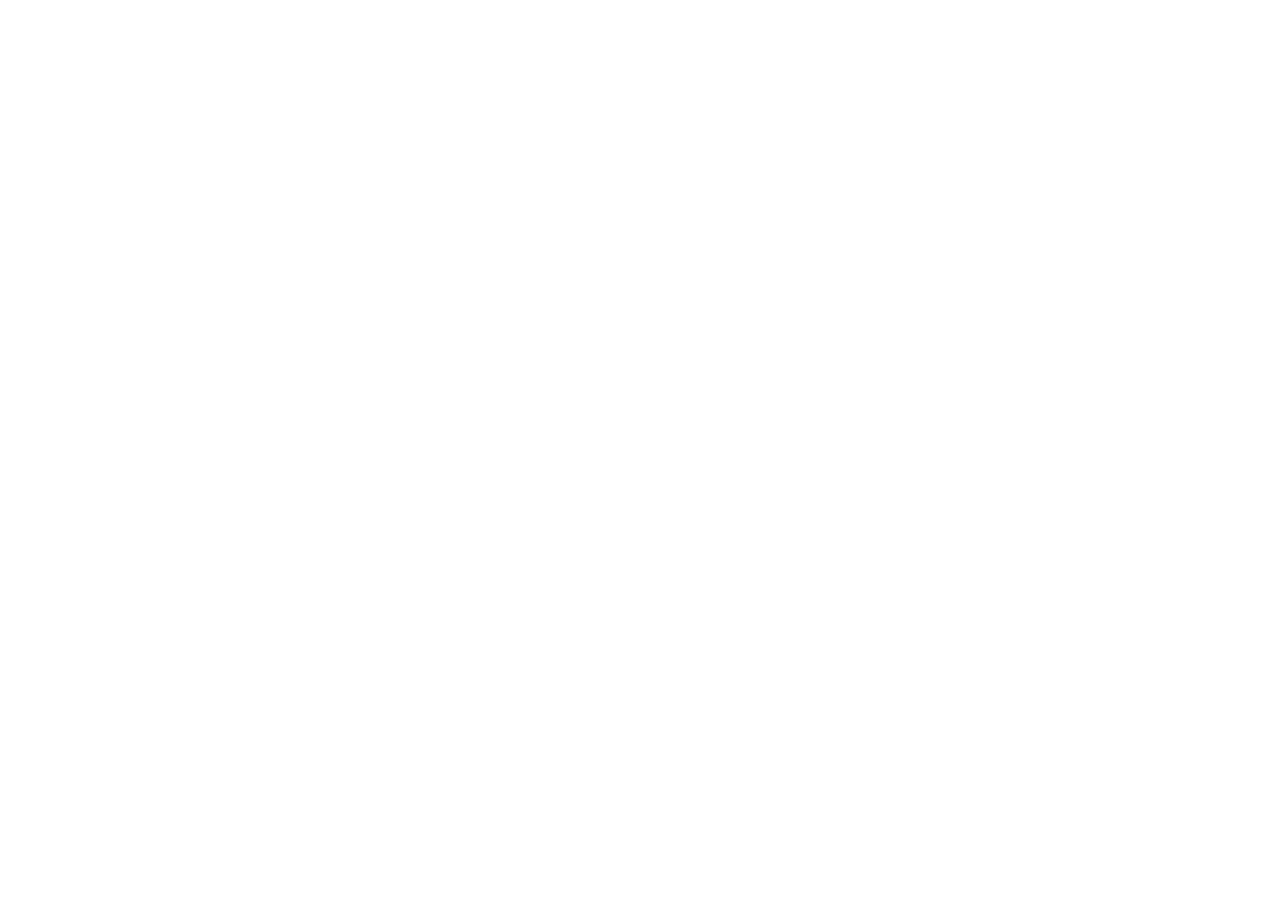
==== commit 7b8f5054: "Edit index.html to include base href." ====
--- a/index.html
+++ b/index.html
@@ -3,7 +3,7 @@
 <head>
   <meta charset="utf-8">
   <title>AngularPortfolioWebsite2</title>
-  <base href="/">
+  <base href="/portfolio/">
   <meta name="viewport" content="width=device-width, initial-scale=1">
   <link rel="icon" type="image/x-icon" href="favicon.ico">
 <link rel="stylesheet" href="styles-TVQGSK22.css"></head>
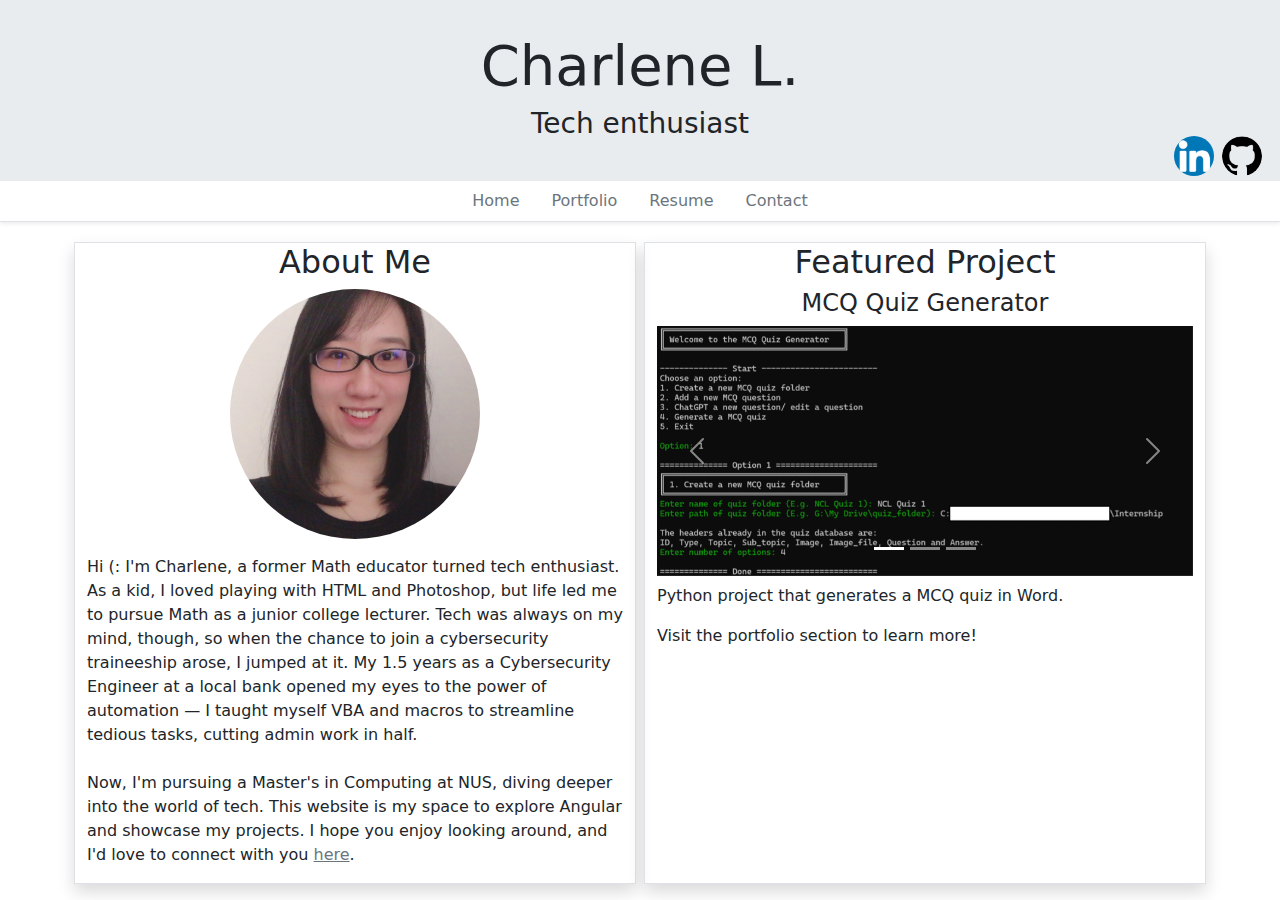
==== commit 79b48381: "Update projects." ====
--- a/index.html
+++ b/index.html
@@ -3,11 +3,11 @@
 <head>
   <meta charset="utf-8">
   <title>AngularPortfolioWebsite2</title>
-  <base href="/portfolio/">
+  <base href="/">
   <meta name="viewport" content="width=device-width, initial-scale=1">
   <link rel="icon" type="image/x-icon" href="favicon.ico">
 <link rel="stylesheet" href="styles-TVQGSK22.css"></head>
 <body>
   <app-root></app-root>
-<script src="polyfills-SCHOHYNV.js" type="module"></script><script src="main-KA57K7JX.js" type="module"></script></body>
+<script src="polyfills-SCHOHYNV.js" type="module"></script><script src="main-UXRSV2EM.js" type="module"></script></body>
 </html>
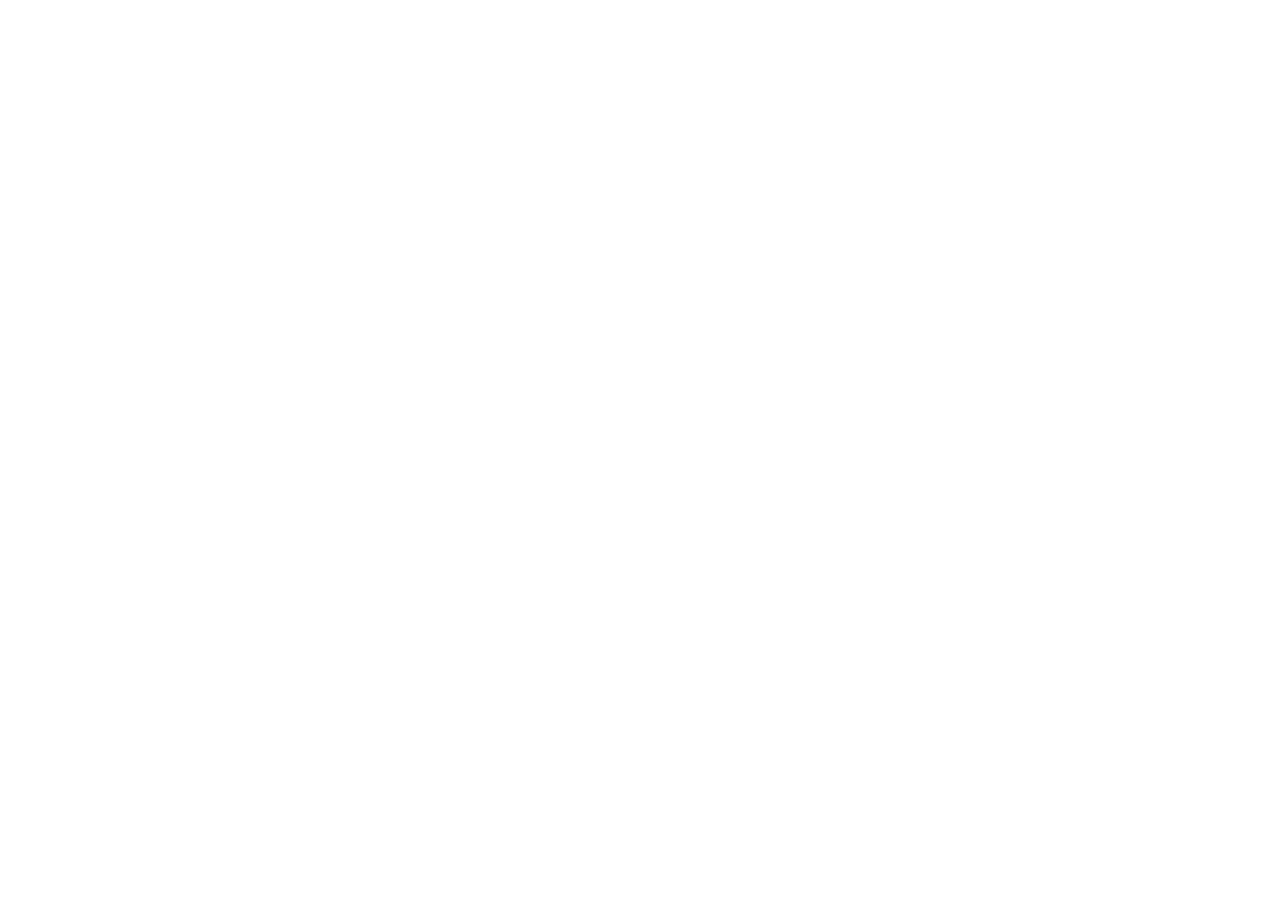
==== commit 68cb56d8: "Edit index.html to include base href." ====
--- a/index.html
+++ b/index.html
@@ -3,7 +3,7 @@
 <head>
   <meta charset="utf-8">
   <title>AngularPortfolioWebsite2</title>
-  <base href="/">
+  <base href="/portfolio/">
   <meta name="viewport" content="width=device-width, initial-scale=1">
   <link rel="icon" type="image/x-icon" href="favicon.ico">
 <link rel="stylesheet" href="styles-TVQGSK22.css"></head>
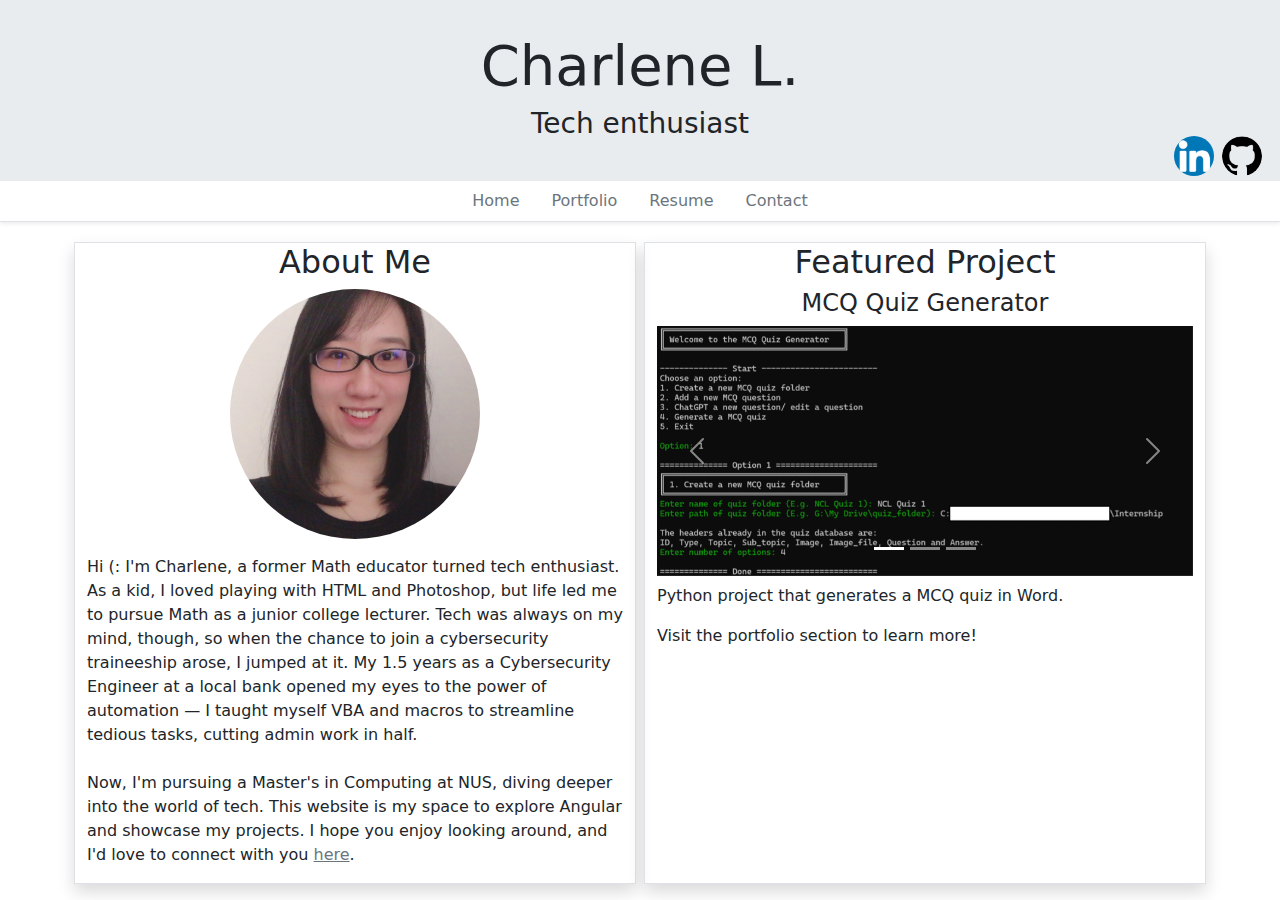
==== commit 89cfff5b: "Update images for project." ====
--- a/index.html
+++ b/index.html
@@ -3,11 +3,11 @@
 <head>
   <meta charset="utf-8">
   <title>AngularPortfolioWebsite2</title>
-  <base href="/portfolio/">
+  <base href="/">
   <meta name="viewport" content="width=device-width, initial-scale=1">
   <link rel="icon" type="image/x-icon" href="favicon.ico">
 <link rel="stylesheet" href="styles-TVQGSK22.css"></head>
 <body>
   <app-root></app-root>
-<script src="polyfills-SCHOHYNV.js" type="module"></script><script src="main-UXRSV2EM.js" type="module"></script></body>
+<script src="polyfills-SCHOHYNV.js" type="module"></script><script src="main-7JGJD3CP.js" type="module"></script></body>
 </html>
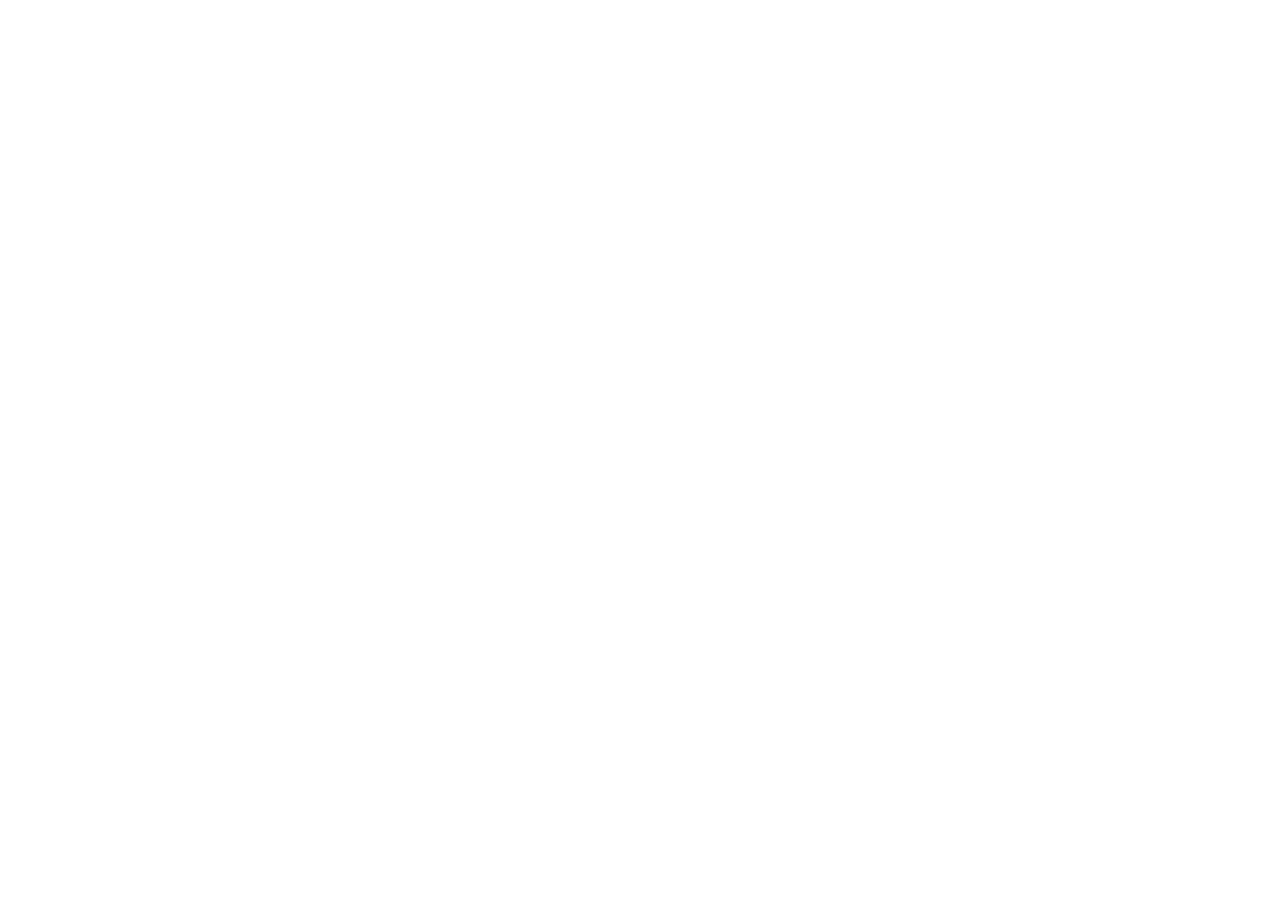
==== commit ead3c54f: "Edit index.html to include base href." ====
--- a/index.html
+++ b/index.html
@@ -3,7 +3,7 @@
 <head>
   <meta charset="utf-8">
   <title>AngularPortfolioWebsite2</title>
-  <base href="/">
+  <base href="/portfolio/">
   <meta name="viewport" content="width=device-width, initial-scale=1">
   <link rel="icon" type="image/x-icon" href="favicon.ico">
 <link rel="stylesheet" href="styles-TVQGSK22.css"></head>
